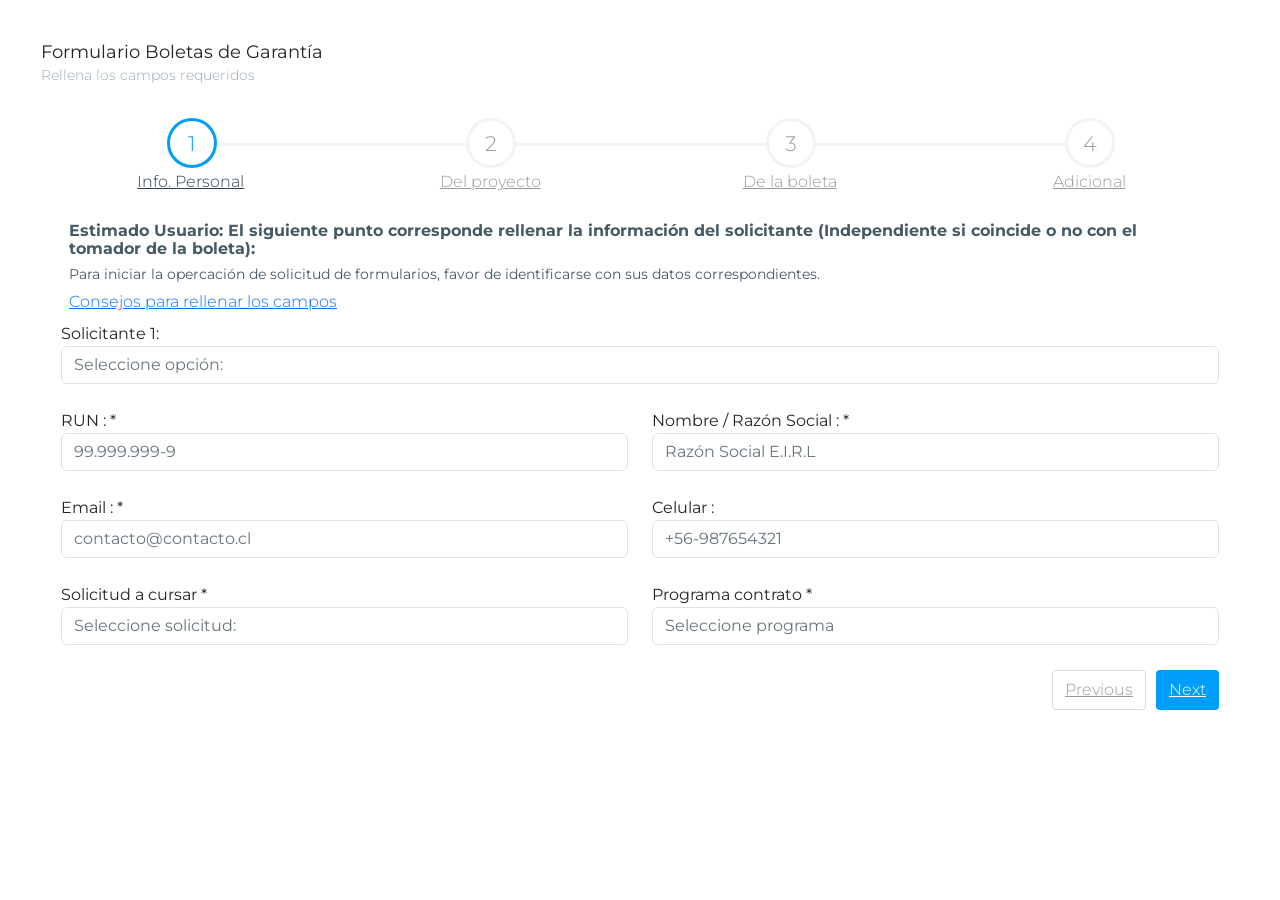
==== src/index.html @ 1e329396 "primer commit: CON WB" ====
<!DOCTYPE html>
<html lang="en">

<head>
    <meta charset="utf-8">
    <meta http-equiv="X-UA-Compatible" content="IE=edge">
    <!-- Tell the browser to be responsive to screen width -->
    <meta name="viewport" content="width=device-width, initial-scale=1">
    <meta name="description" content="">
    <meta name="author" content="">
    <!-- Favicon icon -->
    <!-- <link rel="icon" type="image/png" sizes="16x16" href="../assets/images/favicon.png"> -->
    <title>Formulario Boletas de garantía</title>
    <!-- Bootstrap Core CSS -->
    <!-- CSS only -->
    <link href="https://cdn.jsdelivr.net/npm/bootstrap@5.1.3/dist/css/bootstrap.min.css" rel="stylesheet" integrity="sha384-1BmE4kWBq78iYhFldvKuhfTAU6auU8tT94WrHftjDbrCEXSU1oBoqyl2QvZ6jIW3" crossorigin="anonymous">
    
    <link href="../assets/plugins/wizard/steps.css" rel="stylesheet">
    <!-- Font Awesome -->
    <link rel="stylesheet" href="https://pro.fontawesome.com/releases/v5.10.0/css/all.css" integrity="sha384-AYmEC3Yw5cVb3ZcuHtOA93w35dYTsvhLPVnYs9eStHfGJvOvKxVfELGroGkvsg+p" crossorigin="anonymous"/>
    <!--alerts CSS -->
    <link href="../assets/plugins/sweetalert/sweetalert.css" rel="stylesheet" type="text/css">
    <!-- Custom CSS -->
    <link href="main/css/style.css" rel="stylesheet">
    <!-- Styles propio -->
    <link href="style.css" rel="stylesheet">
    <!--TODO Dropzone css -->

</head>

<body class="card-no-border">
    <!-- Main wrapper - style you can find in pages.scss -->
    <!-- ============================================================== -->
    <div id="main-wrapper">
            <!-- ============================================================== -->
            <!-- Container fluid  -->
            <!-- ============================================================== -->
        <div class="container-fluid">
            <!-- Validation wizard -->
            <div class="row" id="validation">
                <div class="col-12">
                    <div class="card wizard-content">
                        <div class="card-body">
                            <h4 class="card-title">Formulario Boletas de Garantía</h4>
                            <h6 class="card-subtitle">Rellena los campos requeridos</h6>
                            <form action="#" class="validation-wizard wizard-circle">


                                <!-- Step 1: Información Solicitante -->
                                <h6>Info. Personal</h6>
                                <section>

                                    <!-- User advices Step 1 -->
                                    <div class="m-2" id="advices1" >
                                        <h5><b>Estimado Usuario: El siguiente punto corresponde rellenar la información del solicitante (Independiente si coincide o no con el tomador de la boleta):</b></h5>
                                        <h6>Para iniciar la opercación de solicitud de formularios, favor de identificarse con sus datos correspondientes.</h6>
                                        
                                        <a href="#" data-bs-toggle="modal" data-bs-target="#modalStep1" onclick="$(modalStep1).modal('show');">
                                        <div><u>Consejos para rellenar los campos</u></div></a>
                                    </div>
                                    <!-- END: User advices -->

                                    <!-- Identificador de quien accede al sitio -->
                                    <div class="col-md-12">
                                        <div class="form-group">
                                            
                                            <label for="wlocation2"> Solicitante 1: </label>
                                            <select class="custom-select form-control required" id="wlocation2" name="location">
                                                <option value="0">Seleccione opción:</option>
                                                <option value="1">Contratista</option>
                                                <option value="2">EGIS</option>
                                                <option value="3">PSAT</option>
                                                <option value="4">Una entidad solicitando formulario para un contratista</option>
                                            </select>
                                            
                                    </div>
                                    

                                    <div class="row">
                                        <div class="col-md-6">
                                            <div class="form-group">
                                                <label for="wfirstName2"> RUN : <span class="danger">*</span> </label>
                                                <input type="text" class="form-control required" id="wfirstName2" name="firstName" value="99.999.999-9"></div>
                                        </div>
                                        <div class="col-md-6">
                                            <div class="form-group">
                                                <label for="wlastName2"> Nombre / Razón Social : <span class="danger">*</span> </label>
                                                <input type="text" class="form-control required" id="wlastName2" name="lastName" value="Razón Social E.I.R.L"> </div>
                                        </div>
                                    </div>
                                    <div class="row">
                                        <div class="col-md-6">
                                            <div class="form-group">
                                                <label for="wemailAddress2"> Email : <span class="danger">*</span> </label>
                                                <input type="email" class="form-control required" id="wemailAddress2" name="emailAddress" value="contacto@contacto.cl"> </div>
                                        </div>
                                        <div class="col-md-6">
                                            <div class="form-group">
                                                <label for="wphoneNumber2">Celular :</label>
                                                <input type="tel" class="form-control" id="wphoneNumber2" value="+56-987654321"> </div>
                                        </div>
                                    </div>
                                    <div class="row">
                                        <div class="col-md-6">
                                            <div class="form-group">
                                                <label for="wlocation2"> Solicitud a cursar <span class="danger">*</span> </label>
                                                <select class="custom-select form-control required" id="wlocation2" name="location">
                                                    <option value="0">Seleccione solicitud:</option>
                                                    <option value="ingreso">Ingreso boleta</option>
                                                    <option value="devolucion">Devolución boleta</option>
                                                </select>
                                            </div>
                                        </div>
                                        <div class="col-md-6">
                                            <div class="form-group">
                                                <label for="wlocation2"> Programa contrato <span class="danger">*</span> </label>
                                                <select class="custom-select form-control required" id="wlocation2" name="location">
                                                    <option value="0">Seleccione programa</option>
                                                    <!-- "ds 10", "ds 27", "ds 49", "ds 255", "incendio" -->
                                                    <option value="ds 10">DS 10 HABITABILIDAD RURAL</option>
                                                    <option value="ds 27">DS 27 MEJORAMIENTO DE VIVIENDAS</option>
                                                    <option value="ds 49">FONDO SOLIDARIO ELECCIÓN VIVIENDA</option>
                                                    <option value="ds 255">DS 255 PROTECCIÓN PATRIMONIO FAMILIAR</option>
                                                    <option value="incendio">RECONSTRUCCIÓN INCENDIO</option>
                                                    
                                                </select>
                                            </div>
                                        </div>
                                    </div>

                                </section> <!-- Fin step 1 -->


                                <!-- Step 2: Del Proyecto-->
                                <h6>Del proyecto</h6>
                                <section>
                                    <!-- User advices Step 2 -->
                                    <div class="m-2" id="advices2" >
                                        <h5><b>Estimado Usuario: El siguiente punto corresponde rellenar la información del solicitante (Independiente si coincide o no con el tomador de la boleta):</b></h5>
                                        <h6>Para iniciar la opercación de solicitud de formularios, favor de identificarse con sus datos correspondientes.</h6>
                                        
                                       <a href="#" data-bs-toggle="modal" data-bs-target="#modalStep2" onclick="$(modalStep2).modal('show');">
                                        <div><u>Consejos para rellenar los campos</u></div></a>
                                    </div>
                                    <!-- END: User advices -->

                                    <p><h7>Datos Generales:</h7></p>
                                    <div class="row">
                                        <div class="col-md-6">
                                            <div class="form-group">
                                                <label for="cod_lic">Código proyecto :</label>
                                                <input type="text" class="form-control required" id="cod_lic" value="0">
                                            </div>
                                        </div>
                                        <div class="col-md-6">
                                            <div class="form-group">
                                                <label for="nombre_contrato">Nombre Proyecto :</label>
                                                <input type="text" class="form-control required" id="nombre_contrato" name="nombre_contrato"
                                                value="Nombre Contrato"> </div>
                                        </div>
                                    </div>

                                    <div class="row">
                                        <div class="col-md-6">
                                            <div class="form-group">
                                                <label for="wfirstName2"> N° Resolución : <span class="danger">*</span> </label>
                                                <input type="text" class="form-control required" id="wfirstName2" name="firstName" value="155-2562"></div>
                                        </div>
                                        <div class="col-md-6">
                                                <div class="form-group">
                                                    <label for="wint1">Fecha Res :</label>
                                                    <input type="date" class="form-control required" id="wint1"
                                                            value="2021-01-01"> </div>
                                        </div>
                                    </div>

                                    <div class="row">
                                        <div class="col-md-6">
                                            <div class="form-group">
                                                <label for="wfirstName2"> N° Viviendas : <span class="danger">*</span> </label>
                                                <input type="text" class="form-control required" id="wfirstName2" name="firstName" value="50"></div>
                                        </div>
                                        <div class="col-md-6">
                                            <div class="form-group">
                                                <label for="wlastName2"> Vigencia Subsidio : <span class="danger">*</span> </label>
                                                <input type="text" class="form-control required" id="wlastName2" name="lastName" value="23-12-2022"> </div>
                                        </div>
                                    </div>

                                    <p><h7>Datos Específicos:</h7></p>

                                    <div class="row">
                                        <div class="col-md-6">
                                            <div class="form-group">
                                                <label for="wfirstName2"> Supervisor SERVIU : <span class="danger">*</span> </label>
                                                <input type="text" class="form-control required" id="wfirstName2" name="firstName" value="Sebastian Esquivel"></div>
                                        </div>
                                        <div class="col-md-6">
                                            <div class="form-group">
                                                <label for="wlastName2"> Fecha RM : <span class="danger">*</span> </label>
                                                <input type="text" class="form-control required" id="wlastName2" name="lastName" value="Fecha RM"> </div>
                                        </div>
                                    </div>

                                    <div class="row">
                                        <div class="col-md-6">
                                            <div class="form-group">
                                                <label for="wfirstName2"> Monto Postulación : <span class="danger">*</span> </label>
                                                <input type="text" class="form-control required" id="wfirstName2" name="firstName" value="5050"></div>
                                        </div>
                                        <div class="col-md-6">
                                            <div class="form-group">
                                                <label for="wlastName2">  Moneda: <span class="danger">*</span> </label>
                                                <input type="text" class="form-control required" id="wlastName2" name="lastName" value="UF"> </div>
                                        </div>
                                    </div>

                                    <!-- TABLA BENEFICIADOS CONTRATO -->
                                    <table class="table table-bordered table-condensed table-striped table-hover" id="tbl_Adjudicacion">
                                        <thead>
                                        <tr class="th2">
                                            <th>N°</th>
                                            <th>RUT</th>
                                            <th>APELLIDO PATERNO</th>
                                            <th>APELLIDO MATERNO</th>        
                                            <th>NOMBRES</th>
                                            <th>MONTO SUBSIDIO</th>                
                                            <th>AHORRO</th>
                                        </tr>
                                        </thead>
                                        <tbody> 
                                        
                                    
                                        <tr onclick="Edit_Adjudicacion(this);" class="tbl_AdjudicacionItem tbody2">
                                            <td><span class="nItem">1</span></td>
                                            <td><span class="rutBeneficiario"    >18.457.743-7</span></td>
                                            <td><span class="paternoBeneficiario">ESQUIVEL</span></td> 
                                            <td><span class="maternoBeneficiario">MANCILLA</span></td>       
                                            <td><span class="nombresBeneficiario">SEBASTIAN FELIPE</span></td>       
                                            <td><span class="subsidioBeneficiario">100</span></td>       
                                            <td><span class="ahorroBeneficiario">5</span></td>
                                            
                                        </tr>
                                        <tr class="tbl_AdjudicacionFooter">
                                            <td colspan="9" align="right">                            
                                                <button type="button" class="btn btn-default" onclick="$(modalBeneficiario).modal('show');"> <i class="fa fa fa-plus"></i> AGREGAR</button>                            
                                            </td>
                                        </tr>
                                        </tbody>
                                    </table>
                                </section> <!-- Fin step 2 -->


                                <!-- Step 3: De la Boleta -->
                                <h6>De la boleta</h6>
                                <section>

                                    <p><h7>Datos Constructora</h7></p>

                                    <div class="row">
                                        <div class="col-md-6">
                                            <div class="form-group">
                                                <label for="wfirstName2"> RUT: <span class="danger">*</span> </label>
                                                <input type="text" class="form-control required" id="wfirstName2" name="firstName" value="80.300.200-1"></div>
                                        </div>
                                        <div class="col-md-6">
                                            <div class="form-group">
                                                <label for="wlastName2">  Nombre / Razón Social: <span class="danger">*</span> </label>
                                                <input type="text" class="form-control required" id="wlastName2" name="lastName" value="Nombre Contructora E.I.R.L"> </div>
                                        </div>
                                    </div>

                                    <div class="row">
                                        <div class="col-md-6">
                                            <div class="form-group">
                                                <label for="wfirstName2"> Email: <span class="danger">*</span> </label>
                                                <input type="text" class="form-control required" id="wfirstName2" name="firstName" value="contacto@constructora.cl"></div>
                                        </div>
                                        <div class="col-md-6">
                                            <div class="form-group">
                                                <label for="wlastName2">  celular: <span class="danger">*</span> </label>
                                                <input type="text" class="form-control required" id="wlastName2" name="lastName" value="+56-987654321"> </div>
                                        </div>
                                    </div>


                                    <p><h7>Datos Entidad</h7></p>

                                    <div class="row">
                                        <div class="col-md-6">
                                            <div class="form-group">
                                                <label for="wfirstName2"> RUT: <span class="danger">*</span> </label>
                                                <input type="text" class="form-control required" id="wfirstName2" name="firstName" value="80.300.200-1"></div>
                                        </div>
                                        <div class="col-md-6">
                                            <div class="form-group">
                                                <label for="wlastName2">  Nombre / Razón Social: <span class="danger">*</span> </label>
                                                <input type="text" class="form-control required" id="wlastName2" name="lastName" value="Nombre Entidad E.I.R.L"> </div>
                                        </div>
                                    </div>

                                    <div class="row">
                                        <div class="col-md-6">
                                            <div class="form-group">
                                                <label for="wlocation2"> Solicitud a cursar <span class="danger">*</span> </label>
                                                <select class="custom-select form-control required" id="wlocation2" name="location">
                                                    <option value="0">Seleccione solicitud:</option>
                                                    <option value="1">EGIS</option>
                                                    <option value="1">PSAT</option>
                                                    <option value="1">Otro</option>
                                                </select>
                                            </div>
                                        </div>
                                        <div class="col-md-6">
                                            <div class="form-group">
                                                <label for="wlastName2">  Email: <span class="danger">*</span> </label>
                                                <input type="text" class="form-control required" id="wlastName2" name="lastName" value="contacto@entidad.cl"> </div>
                                        </div>
                                    </div>


                                    <p><h7>Datos Bancarios</h7></p>

                                    <div class="row">
                                        <div class="col-md-6">
                                            <div class="form-group">
                                                <label for="wfirstName2"> Nombre Banco: <span class="danger">*</span> </label>
                                                <input type="text" class="form-control required" id="wfirstName2" name="firstName" value="Banco Genérico del Estado"></div>
                                        </div>
                                        <div class="col-md-6">
                                            <div class="form-group">
                                                <label for="wlastName2">  Nombre Ejecutivo: <span class="danger">*</span> </label>
                                                <input type="text" class="form-control required" id="wlastName2" name="lastName" value="Felipe Mancilla"> </div>
                                        </div>
                                    </div>

                                    <div class="row">
                                        
                                        <div class="col-md-6">
                                            <div class="form-group">
                                                <label for="wlastName2">  Monto contratado: <span class="danger">*</span> </label>
                                                <input type="text" class="form-control required" id="wlastName2" name="lastName" value="5000"> </div>
                                        </div>
                                        <div class="col-md-6">
                                            <div class="form-group">
                                                <label for="wlastName2">  Moneda: <span class="danger">*</span> </label>
                                                <input type="text" class="form-control required" id="wlastName2" name="lastName" value="UF"> </div>
                                        </div>
                                    </div>

                                    <p><h7>Tipo de Boleta</h7></p>

                                    <div class="row">
                                        
                                        <div class="col-md-12">
                                            
                                            <div class="form-group">
                                                <label>Seleccione los campos requeridos:</label>
                                                <div class="">
                                                    <div>
                                                        <label class="inline custom-control custom-checkbox block">
                                                            <input type="checkbox" class="custom-control-input"> 
                                                            <span class="custom-control-indicator">
                                                            </span> 
                                                            <span class="custom-control-description ml-0">
                                                                Anticipo
                                                            </span> <br>
                                                        </label>    
                                                    </div>
                                                    
                                                    <div>
                                                        <label class="inline custom-control custom-checkbox block">
                                                            <input type="checkbox" class="custom-control-input">
                                                            <span class="custom-control-indicator"></span>
                                                            <span class="custom-control-description ml-0">
                                                                Fiel, oportuno y total cumplimiento del contrato y de las obligaciones laborales y sociales con sus trabajadores.
                                                            </span>
                                                        </label>
                                                    </div>

                                                    <div>
                                                        <label class="inline custom-control custom-checkbox block">
                                                            <input type="checkbox" class="custom-control-input">
                                                            <span class="custom-control-indicator"></span>
                                                            <span class="custom-control-description ml-0">
                                                                Buena ejecución de las obras y su buen comportamiento.
                                                            </span>
                                                        </label>
                                                    </div>

                                                    <div>
                                                        <label class="inline custom-control custom-checkbox block">
                                                            <input type="checkbox" class="custom-control-input">
                                                            <span class="custom-control-indicator"></span>
                                                            <span class="custom-control-description ml-0">
                                                                5% Final pago subsidio
                                                            </span>
                                                        </label>
                                                    </div>

                                                    <div>
                                                        <label class="inline custom-control custom-checkbox block">
                                                            <input type="checkbox" class="custom-control-input">
                                                            <span class="custom-control-indicator"></span>
                                                            <span class="custom-control-description ml-0">
                                                               Prórroga Bancaria
                                                            </span>
                                                        </label>
    
                                                    </div>

                                                    <div>
                                                        <label class="inline custom-control custom-checkbox block">
                                                            <input type="checkbox" class="custom-control-input">
                                                            <span class="custom-control-indicator"></span>
                                                            <span class="custom-control-description ml-0">
                                                                Reemplazo Garantía
                                                            </span>
                                                        </label>
    
                                                    </div>

                                                    <div>
                                                        <label class="inline custom-control custom-checkbox block">
                                                            <input type="checkbox" class="custom-control-input">
                                                            <span class="custom-control-indicator"></span>
                                                            <span class="custom-control-description ml-0">
                                                                Préstamo
                                                            </span>
                                                        </label>
                                                    </div>

                                                    <div>
                                                        <label class="inline custom-control custom-checkbox block">
                                                            <input type="checkbox" class="custom-control-input">
                                                            <span class="custom-control-indicator"></span>
                                                            <span class="custom-control-description ml-0">
                                                                Correcta  ejecución y buen comportamiento de las obras de pavimentación y aguas lluvias.
                                                            </span>
                                                        </label>
                                                    </div>

                                                    <div>
                                                        <label class="inline custom-control custom-checkbox block">
                                                            <input type="checkbox" class="custom-control-input">
                                                            <span class="custom-control-indicator"></span>
                                                            <span class="custom-control-description ml-0">
                                                                10% Monto contratado  EP/PSAT,  Conforme convenio
                                                            </span>
                                                        </label> 
                                                    </div>
                                                    
                                                    
                                                </div>
                                            </div>
                                        </div>
                                    </div>
                                </section> <!-- Fin step 3 -->


                                <!-- Step 4 -->
                                <h6>Adicional</h6>
                                <section>
                                    <!-- User advices Step 4 -->
                                    <div class="m-2" id="advices" >
                                        <h5><b>Estimado Constructora E.I.R.L, lo siguiente corresponde a enviarnos los siguientes documentos:</b></h5>
                                        <h6>Para finalizar la opercación de solicitud de formularios, favor de adjuntarnos los documentos enlistados abajo.</h6>
                                        
                                        
                                        
                                        <a href="#" data-bs-toggle="modal" data-bs-target="#modalStep4" onclick="$(modalStep4).modal('show');">
                                            <div><u>Consejos para cargar documentación</u></div>
                                        </a>
                                    </div>
                                    <!-- END: User advices -->

                                    <h7>Del Anticipo:</h7>
                                    <!-- DROPZONE 1: CARGAR DOCUMENTOS ADICIONALES -->
                                    <div class="row">
                                        <div class="col-12 m-2">
                                            <div class="card">
                                                <label for="file-upload" class="dropzone">
                                                    <div class="">
                                                        <h7 class="card-title">
                                                            <i class="fa fa-cloud-upload"></i>
                                                            Subir documento: Contrato de construcción protocolizado.</h7>
                                                        <form action="#" class="dropzone">
                                                            <div class="fallback">
                                                                <input id="file-upload" type="file" />
                                                            </div>
                                                        </form>
                                                    </div>
                                                </label>                                                
                                            </div>
                                        </div>
                                    </div>
                                    <!-- FIN DROPZONE 1: DOCUMENTOS ADICIONALES -->

                                    <!-- DROPZONE 2: Recepción Municipal  -->
                                    <div class="row">
                                        <div class="col-12 m-2">
                                            <div class="card">
                                                <label for="file-upload" class="dropzone">
                                                    <div class="">
                                                        <h7 class="card-title">
                                                            <i class="fa fa-cloud-upload"></i>
                                                            Recepción Municipal</h7>
                                                        <form action="#" class="">
                                                            <div class="fallback">
                                                                <input id="file-upload" type="file" />
                                                            </div>
                                                        </form>
                                                    </div>
                                                </label>                                                
                                            </div>
                                        </div>
                                    </div>
                                    <!-- FIN DROPZONE 2: Recepción Municipal  -->
                                    
                                    
                                </section> <!-- Fin step 4 -->
                                
                            </form>
                        </div>
                    </div>
                </div>
            </div>
            
            <div id="modals">
                <!-- Modal consejos STEP 1 -->
                <div class="modal fade" id="modalStep1" tabindex="-1" 
                     aria-labelledby="modalStep1Label" aria-hidden="true">
                    <div class="modal-dialog">
                        <div class="modal-content">
                            <div class="modal-header">
                                <h5 class="modal-title" id="modalStep1Label">
                                    Consejos para rellenar los campos
                                </h5>
                            </div>
                            <div class="modal-body">
                                Lorem ipsum dolor sit amet consectetur adipiscing elit suspendisse, molestie senectus imperdiet lacus at urna pulvinar, 
                                lectus vitae tempor laoreet natoque rhoncus purus.
                                <a  href="#" 
                                class="tooltip-test" 
                                title="Lorem ipsum dolor sit amet consectetur adipiscing elit suspendisse">
                                Tortor
                                </a> 
                                vestibulum fames aptent habitasse condimentum urna sociis nulla ultricies, 
                                eu per neque tellus malesuada pellentesque nisl pharetra scelerisque, ac fringilla dis praesent lectus rutrum in gravida. 
                                <a  href="#" 
                                role="button" 
                                class="btn btn-secondary popover-test" 
                                data-toggle="popover" 
                                title="Feugiat" 
                                data-content="Ejemplo de popover para descripción de conceptos"
                                data-placement="right"
                                >
                                Feugiat
                                </a> nunc dictumst vel tristique blandit commodo fusce venenatis, 
                                penatibus nam donec pellentesque nisl sed natoque, consequat facilisi fringilla euismod sodales nec 
                                <button type="button" 
                                class="btn btn-secondary" 
                                data-toggle="popover" 
                                title="Purus" 
                                data-content="And here's some amazing content. It's very engaging. Right?"
                                >
                                Purus
                                </button>.
                            </div>
            
                            <div class="modal-footer">
                                
                                <button type="button" 
                                class="btn btn-secondary" 
                                data-bs-dismiss="modal">
                                Más información
                            </button>
                            <button type="button" 
                            class="btn btn-primary" 
                            data-dismiss="modal" 
                            aria-label="Close">
                            Entendido
                        </button>
                            </div>
                        </div>
                    </div>
                </div>
    
                <!-- Modal consejos STEP 2 -->
                <div class="modal fade" 
                     id="modalStep2" 
                     tabindex="-1" 
                     aria-labelledby="modalStep2Label" 
                     aria-hidden="true">
                    <div class="modal-dialog">
                        <div class="modal-content">
                            <div class="modal-header">
                                <h5 class="modal-title" id="modalStep2Label">
                                    Consejos para rellenar los campos
                                </h5>
                            </div>
                            <div class="modal-body">
                                <!-- Esquema Serviu -->
                                <div class="text-center">
                                    <img id="esquemaServiu"
                                        src="/assets/images/serviu/esquema1.png"
                                        class="img-fluid rounded" 
                                        alt="Responsive image"
                                    />
                                </div>
                            </div>
                            <!-- Modal Footer -->
                            <div class="modal-footer">
                                
                                <button type="button" 
                                        class="btn btn-secondary" 
                                        data-bs-dismiss="modal">
                                        Más información
                                </button>
                                <button type="button" 
                                        class="btn btn-primary" 
                                        data-dismiss="modal" 
                                        aria-label="Close">
                                        Entendido
                                </button>
                            </div>
                        </div>
                    </div>
                </div>
    
    
                <!-- Modal consejos STEP 4 -->
                <div class="modal fade" id="modalStep4" tabindex="-1" 
                     aria-labelledby="modalStep4Label" aria-hidden="true">
                    <div class="modal-dialog">
                        <div class="modal-content">
                            <div class="modal-header">
                                <h5 class="modal-title" id="modalStep2Label">
                                    Consejos para cargar documentación
                                </h5>
                            </div>
                            <div class="modal-body">
                                Lorem ipsum dolor sit amet consectetur adipiscing elit suspendisse, molestie senectus imperdiet lacus at urna pulvinar, 
                                lectus vitae tempor laoreet natoque rhoncus purus.
                                <a  href="#" 
                                    class="tooltip-test" 
                                    title="Lorem ipsum dolor sit amet consectetur adipiscing elit suspendisse">
                                    Tortor
                                </a> 
                                vestibulum fames aptent habitasse condimentum urna sociis nulla ultricies, 
                                eu per neque tellus malesuada pellentesque nisl pharetra scelerisque, ac fringilla dis praesent lectus rutrum in gravida. 
                                <a  href="#" 
                                    role="button" 
                                    class="btn btn-secondary popover-test" 
                                    data-toggle="popover" 
                                    title="Feugiat" 
                                    data-content="Ejemplo de popover para descripción de conceptos"
                                    data-placement="right"
                                    >
                                    Feugiat
                                </a> nunc dictumst vel tristique blandit commodo fusce venenatis, 
                                penatibus nam donec pellentesque nisl sed natoque, consequat facilisi fringilla euismod sodales nec 
                                <button type="button" 
                                        class="btn btn-secondary" 
                                        data-toggle="popover" 
                                        title="Purus" 
                                        data-content="And here's some amazing content. It's very engaging. Right?"
                                        >
                                        Purus
                                </button>.
                            </div>
    
                            <div class="modal-footer">
                                
                                <button type="button" 
                                        class="btn btn-secondary" 
                                        data-bs-dismiss="modal">
                                        Más información
                                </button>
                                <button type="button" 
                                        class="btn btn-primary" 
                                        data-dismiss="modal" 
                                        aria-label="Close">
                                        Entendido
                                </button>
                            </div>
                        </div>
                    </div>
                </div>
    
                <!-- Modal Agregar Beneficiario -->
                <div class="modal fade" 
                     id="modalBeneficiario" 
                     tabindex="-1" 
                     aria-labelledby="modalBeneficiarioLabel" 
                     aria-hidden="true">
                    <div class="modal-dialog">
                        <div class="modal-content">
                            <div class="modal-header">
                                <h5 class="modal-title" id="modalBeneficiarioLabel">
                                    Agregar Beneficiario
                                </h5>
                            </div>
                            <!-- FORMULARIO DENTRO MODAL -->
                            <!-- n, rut, paterno, materno, nombres, monto_subsidio, ahorro -->
                            <div class="modal-body">
                                <form role="form" method="POST" action="">
                                    <input type="hidden" name="_token" value="">
                                    <div class="form-group">
                                        <label class="control-label">RUT</label>
                                        <div>
                                            <input type="text" class="form-control input-lg" name="rut">
                                        </div>
                                    </div>
                                    <div class="form-group">
                                        <label class="control-label">Apellido paterno</label>
                                        <div>
                                            <input type="text" class="form-control input-lg" name="paterno">
                                        </div>
                                    </div>
                                    <div class="form-group">
                                        <label class="control-label">Apellido materno</label>
                                        <div>
                                            <input type="text" class="form-control input-lg" name="materno">
                                        </div>
                                    </div>
                                    <div class="form-group">
                                        <label class="control-label">Nombres</label>
                                        <div>
                                            <input type="text" class="form-control input-lg" name="nombres">
                                        </div>
                                    </div>
                                    <div class="form-group">
                                        <label class="control-label">monto_subsidio</label>
                                        <div>
                                            <input type="number" class="form-control input-lg" name="monto_subsidio">
                                        </div>
                                    </div>
                                    <div class="form-group">
                                        <label class="control-label">Ahorro</label>
                                        <div>
                                            <input type="number" class="form-control input-lg" name="ahorro">
                                        </div>
                                    </div>
                                </form>
                            </div>
                            <!-- Modal Footer -->
                            <div class="modal-footer">
                                
                                
                                <button type="button" 
                                        class="btn btn-success" 
                                        data-dismiss="modal" 
                                        aria-label="Close">
                                        Agregar
                                </button>
                            </div> <!-- Modal Footer -->
                        </div> <!-- Modal Content -->
                    </div> <!-- Modal Dialog -->
                </div> <!-- Modal Fade -->
            </div> <!-- End Modals -->
            
        </div> <!-- End Container fluid -->
    </div> <!-- End main wrapper -->
    
    <!-- All Scripts -->
    <!-- ============================================================== -->
    <script src="../assets/plugins/jquery/jquery.min.js"></script>
    <!-- Bootstrap tether Core JavaScript -->
    <script src="../assets/plugins/bootstrap/js/popper.min.js"></script>
    <script src="../assets/plugins/bootstrap/js/bootstrap.min.js"></script>
    <!--! Propio Javascript -->
    <script src="index.js"></script>
    <script src="./main/js/ganantia/modal-image.js"></script>
    <script src="../assets/plugins/wizard/jquery.steps.min.js"></script>
    <script src="../assets/plugins/wizard/jquery.validate.min.js"></script>
    <!-- Sweet-Alert  -->
    <script src="../assets/plugins/sweetalert/sweetalert.min.js"></script>
    <!--  WIZARD STEPS -->
    <script src="../assets/plugins/wizard/steps.js"></script>
    <!-- ============================================================== -->
    <!-- DropZone -->
    <!-- <script src="../assets/plugins/dropzone-master/dist/dropzone.js"></script> -->
</body>

</html>
---- assets/plugins/wizard/steps.css ----
/*
Template Name: Monster Admin
Author: Themedesigner
Email: niravjoshi87@gmail.com
File: css
*/

.wizard-content .wizard>.steps>ul>li:after,
.wizard-content .wizard>.steps>ul>li:before {
    content: '';
    z-index: 9;
    display: block;
    position: absolute
}

.wizard-content .wizard {
    width: 100%;
    overflow: hidden
}

.wizard-content .wizard .content {
    margin-left: 0!important
}

.wizard-content .wizard>.steps {
    position: relative;
    display: block;
    width: 100%
}

.wizard-content .wizard>.steps .current-info {
    position: absolute;
    left: -99999px
}

.wizard-content .wizard>.steps>ul {
    display: table;
    width: 100%;
    table-layout: fixed;
    margin: 0;
    padding: 0;
    list-style: none
}

.wizard-content .wizard>.steps>ul>li {
    display: table-cell;
    width: auto;
    vertical-align: top;
    text-align: center;
    position: relative
}

.wizard-content .wizard>.steps>ul>li a {
    position: relative;
    padding-top: 52px;
    margin-top: 20px;
    margin-bottom: 20px;
    display: block
}

.wizard-content .wizard>.steps>ul>li:before {
    left: 0
}

.wizard-content .wizard>.steps>ul>li:after {
    right: 0
}

.wizard-content .wizard>.steps>ul>li:first-child:before,
.wizard-content .wizard>.steps>ul>li:last-child:after {
    content: none
}

.wizard-content .wizard>.steps>ul>li.current>a {
    color: #2f3d4a;
    cursor: default
}

.wizard-content .wizard>.steps>ul>li.current .step {
    border-color: #009efb ;
    background-color: #fff;
    color: #009efb 
}

.wizard-content .wizard>.steps>ul>li.disabled a,
.wizard-content .wizard>.steps>ul>li.disabled a:focus,
.wizard-content .wizard>.steps>ul>li.disabled a:hover {
    color: #999;
    cursor: default
}

.wizard-content .wizard>.steps>ul>li.done a,
.wizard-content .wizard>.steps>ul>li.done a:focus,
.wizard-content .wizard>.steps>ul>li.done a:hover {
    color: #999
}

.wizard-content .wizard>.steps>ul>li.done .step {
    background-color: #009efb ;
    border-color: #009efb ;
    color: #fff
}

.wizard-content .wizard>.steps>ul>li.error .step {
    border-color: #f62d51;
    color: #f62d51
}

.wizard-content .wizard>.steps .step {
    background-color: #fff;
    display: inline-block;
    position: absolute;
    top: 0;
    left: 50%;
    margin-left: -24px;
    z-index: 10;
    text-align: center
}

.wizard-content .wizard>.content {
    overflow: hidden;
    position: relative;
    width: auto;
    padding: 0;
    margin: 0
}

.wizard-content .wizard>.content>.title {
    position: absolute;
    left: -99999px
}

.wizard-content .wizard>.content>.body {
    padding: 0 20px
}

.wizard-content .wizard>.content>iframe {
    border: 0;
    width: 100%;
    height: 100%
}

.wizard-content .wizard>.actions {
    position: relative;
    display: block;
    text-align: right;
    padding: 0 20px 20px
}

.wizard-content .wizard>.actions>ul {
    float: right;
    list-style: none;
    padding: 0;
    margin: 0
}

.wizard-content .wizard>.actions>ul:after {
    content: '';
    display: table;
    clear: both
}

.wizard-content .wizard>.actions>ul>li {
    float: left
}

.wizard-content .wizard>.actions>ul>li+li {
    margin-left: 10px
}

.wizard-content .wizard>.actions>ul>li>a {
    background: #009efb ;
    color: #fff;
    display: block;
    padding: 7px 12px;
    border-radius: 4px;
    border: 1px solid transparent
}

.wizard-content .wizard>.actions>ul>li>a:focus,
.wizard-content .wizard>.actions>ul>li>a:hover {
    -webkit-box-shadow: 0 0 0 100px rgba(0, 0, 0, .05) inset;
    box-shadow: 0 0 0 100px rgba(0, 0, 0, .05) inset
}

.wizard-content .wizard>.actions>ul>li>a:active {
    -webkit-box-shadow: 0 0 0 100px rgba(0, 0, 0, .1) inset;
    box-shadow: 0 0 0 100px rgba(0, 0, 0, .1) inset
}

.wizard-content .wizard>.actions>ul>li>a[href="#previous"] {
    background-color: #fff;
    color: #54667a;
    border: 1px solid #d9d9d9
}

.wizard-content .wizard>.actions>ul>li>a[href="#previous"]:focus,
.wizard-content .wizard>.actions>ul>li>a[href="#previous"]:hover {
    -webkit-box-shadow: 0 0 0 100px rgba(0, 0, 0, .02) inset;
    box-shadow: 0 0 0 100px rgba(0, 0, 0, .02) inset
}

.wizard-content .wizard>.actions>ul>li>a[href="#previous"]:active {
    -webkit-box-shadow: 0 0 0 100px rgba(0, 0, 0, .04) inset;
    box-shadow: 0 0 0 100px rgba(0, 0, 0, .04) inset
}

.wizard-content .wizard>.actions>ul>li.disabled>a,
.wizard-content .wizard>.actions>ul>li.disabled>a:focus,
.wizard-content .wizard>.actions>ul>li.disabled>a:hover {
    color: #999
}

.wizard-content .wizard>.actions>ul>li.disabled>a[href="#previous"],
.wizard-content .wizard>.actions>ul>li.disabled>a[href="#previous"]:focus,
.wizard-content .wizard>.actions>ul>li.disabled>a[href="#previous"]:hover {
    -webkit-box-shadow: none;
    box-shadow: none
}

.wizard-content .wizard.wizard-circle>.steps>ul>li:after,
.wizard-content .wizard.wizard-circle>.steps>ul>li:before {
    top: 45px;
    width: 50%;
    height: 3px;
    background-color: #009efb 
}

.wizard-content .wizard.wizard-circle>.steps>ul>li.current:after,
.wizard-content .wizard.wizard-circle>.steps>ul>li.current~li:after,
.wizard-content .wizard.wizard-circle>.steps>ul>li.current~li:before {
    background-color: #F3F3F3
}

.wizard-content .wizard.wizard-circle>.steps .step {
    width: 50px;
    height: 50px;
    line-height: 45px;
    border: 3px solid #F3F3F3;
    font-size: 1.3rem;
    border-radius: 50%
}

.wizard-content .wizard.wizard-notification>.steps>ul>li:after,
.wizard-content .wizard.wizard-notification>.steps>ul>li:before {
    top: 39px;
    width: 50%;
    height: 2px;
    background-color: #009efb 
}

.wizard-content .wizard.wizard-notification>.steps>ul>li.current .step {
    border: 2px solid #009efb ;
    color: #009efb ;
    line-height: 36px
}

.wizard-content .wizard.wizard-notification>.steps>ul>li.current .step:after,
.wizard-content .wizard.wizard-notification>.steps>ul>li.done .step:after {
    border-top-color: #009efb 
}

.wizard-content .wizard.wizard-notification>.steps>ul>li.current:after,
.wizard-content .wizard.wizard-notification>.steps>ul>li.current~li:after,
.wizard-content .wizard.wizard-notification>.steps>ul>li.current~li:before {
    background-color: #F3F3F3
}

.wizard-content .wizard.wizard-notification>.steps>ul>li.done .step {
    color: #FFF
}

.wizard-content .wizard.wizard-notification>.steps .step {
    width: 40px;
    height: 40px;
    line-height: 40px;
    font-size: 1.3rem;
    border-radius: 15%;
    background-color: #F3F3F3
}

.wizard-content .wizard.wizard-notification>.steps .step:after {
    content: "";
    width: 0;
    height: 0;
    position: absolute;
    bottom: 0;
    left: 50%;
    margin-left: -8px;
    margin-bottom: -8px;
    border-left: 7px solid transparent;
    border-right: 7px solid transparent;
    border-top: 8px solid #F3F3F3
}

.wizard-content .wizard.vertical>.steps {
    display: inline;
    float: left;
    width: 20%
}

.wizard-content .wizard.vertical>.steps>ul>li {
    display: block;
    width: 100%
}

.wizard-content .wizard.vertical>.steps>ul>li.current:after,
.wizard-content .wizard.vertical>.steps>ul>li.current:before,
.wizard-content .wizard.vertical>.steps>ul>li.current~li:after,
.wizard-content .wizard.vertical>.steps>ul>li.current~li:before,
.wizard-content .wizard.vertical>.steps>ul>li:after,
.wizard-content .wizard.vertical>.steps>ul>li:before {
    background-color: transparent
}

@media (max-width:768px) {
    .wizard-content .wizard>.steps>ul {
        margin-bottom: 20px
    }
    .wizard-content .wizard>.steps>ul>li {
        display: block;
        float: left;
        width: 50%
    }
    .wizard-content .wizard>.steps>ul>li>a {
        margin-bottom: 0
    }
    .wizard-content .wizard>.steps>ul>li:first-child:before {
        content: ''
    }
    .wizard-content .wizard>.steps>ul>li:last-child:after {
        content: '';
        background-color: #009efb 
    }
    .wizard-content .wizard.vertical>.steps {
        width: 15%
    }
}

@media (max-width:480px) {
    .wizard-content .wizard>.steps>ul>li {
        width: 100%
    }
    .wizard-content .wizard>.steps>ul>li.current:after {
        background-color: #009efb 
    }
     .wizard-content .wizard.vertical>.steps>ul>li {
        display: block;
        float: left;
        width: 50%
    }
    .wizard-content .wizard.vertical>.steps {
        width: 100%;
        float:none;
    }
}
---- assets/plugins/sweetalert/sweetalert.css ----
body.stop-scrolling {
  height: 100%;
  overflow: visible; }

.sweet-overlay {
  background-color: black;
  /* IE8 */
  -ms-filter: "progid:DXImageTransform.Microsoft.Alpha(Opacity=40)";
  /* IE8 */
  background-color: rgba(0, 0, 0, 0.4);
  position: fixed;
  left: 0;
  right: 0;
  top: 0;
  bottom: 0;
  display: none;
  z-index: 10000; }

.sweet-alert {
  background-color: white;
  font-family: 'Open Sans', 'Helvetica Neue', Helvetica, Arial, sans-serif;
  width: 478px;
  padding: 17px;
  border-radius: 2px;
  text-align: center;
  position: fixed;
  left: 50%;
  top: 50%;
  margin-left: -256px;
  margin-top: -200px;
  overflow: hidden;
  display: none;
  z-index: 99999; }
  @media all and (max-width: 540px) {
    .sweet-alert {
      width: auto;
      margin-left: 0;
      margin-right: 0;
      left: 15px;
      right: 15px; } }
  .sweet-alert h2 {
    color: #575757;
    font-size: 30px;
    text-align: center;
    font-weight: 600;
    text-transform: none;
    position: relative;
    margin: 25px 0;
    padding: 0;
    line-height: 40px;
    display: block; }
  .sweet-alert p {
    color: #797979;
    font-size: 16px;
    text-align: center;
    font-weight: 300;
    position: relative;
    text-align: inherit;
    float: none;
    margin: 0;
    padding: 0;
    line-height: normal; }
  .sweet-alert fieldset {
    border: none;
    position: relative; }
  .sweet-alert .sa-error-container {
    background-color: #f1f1f1;
    margin-left: -17px;
    margin-right: -17px;
    overflow: hidden;
    padding: 0 10px;
    max-height: 0;
    webkit-transition: padding 0.15s, max-height 0.15s;
    transition: padding 0.15s, max-height 0.15s; }
    .sweet-alert .sa-error-container.show {
      padding: 10px 0;
      max-height: 100px;
      webkit-transition: padding 0.2s, max-height 0.2s;
      transition: padding 0.25s, max-height 0.25s; }
    .sweet-alert .sa-error-container .icon {
      display: inline-block;
      width: 24px;
      height: 24px;
      border-radius: 50%;
      background-color: #ea7d7d;
      color: white;
      line-height: 24px;
      text-align: center;
      margin-right: 3px; }
    .sweet-alert .sa-error-container p {
      display: inline-block; }
  .sweet-alert .sa-input-error {
    position: absolute;
    top: 29px;
    right: 26px;
    width: 20px;
    height: 20px;
    opacity: 0;
    -webkit-transform: scale(0.5);
    transform: scale(0.5);
    -webkit-transform-origin: 50% 50%;
    transform-origin: 50% 50%;
    -webkit-transition: all 0.1s;
    transition: all 0.1s; }
    .sweet-alert .sa-input-error::before, .sweet-alert .sa-input-error::after {
      content: "";
      width: 20px;
      height: 6px;
      background-color: #f06e57;
      border-radius: 3px;
      position: absolute;
      top: 50%;
      margin-top: -4px;
      left: 50%;
      margin-left: -9px; }
    .sweet-alert .sa-input-error::before {
      -webkit-transform: rotate(-45deg);
      transform: rotate(-45deg); }
    .sweet-alert .sa-input-error::after {
      -webkit-transform: rotate(45deg);
      transform: rotate(45deg); }
    .sweet-alert .sa-input-error.show {
      opacity: 1;
      -webkit-transform: scale(1);
      transform: scale(1); }
  .sweet-alert input {
    width: 100%;
    box-sizing: border-box;
    border-radius: 3px;
    border: 1px solid #d7d7d7;
    height: 43px;
    margin-top: 10px;
    margin-bottom: 17px;
    font-size: 18px;
    box-shadow: inset 0px 1px 1px rgba(0, 0, 0, 0.06);
    padding: 0 12px;
    display: none;
    -webkit-transition: all 0.3s;
    transition: all 0.3s; }
    .sweet-alert input:focus {
      outline: none;
      box-shadow: 0px 0px 3px #c4e6f5;
      border: 1px solid #b4dbed; }
      .sweet-alert input:focus::-moz-placeholder {
        transition: opacity 0.3s 0.03s ease;
        opacity: 0.5; }
      .sweet-alert input:focus:-ms-input-placeholder {
        transition: opacity 0.3s 0.03s ease;
        opacity: 0.5; }
      .sweet-alert input:focus::-webkit-input-placeholder {
        transition: opacity 0.3s 0.03s ease;
        opacity: 0.5; }
    .sweet-alert input::-moz-placeholder {
      color: #bdbdbd; }
    .sweet-alert input:-ms-input-placeholder {
      color: #bdbdbd; }
    .sweet-alert input::-webkit-input-placeholder {
      color: #bdbdbd; }
  .sweet-alert.show-input input {
    display: block; }
  .sweet-alert .sa-confirm-button-container {
    display: inline-block;
    position: relative; }
  .sweet-alert .la-ball-fall {
    position: absolute;
    left: 50%;
    top: 50%;
    margin-left: -27px;
    margin-top: 4px;
    opacity: 0;
    visibility: hidden; }
  .sweet-alert button {
    background-color: #8CD4F5;
    color: white;
    border: none;
    box-shadow: none;
    font-size: 17px;
    font-weight: 500;
    -webkit-border-radius: 2px;
    border-radius: 2px;
    padding: 10px 32px;
    margin: 26px 5px 0 5px;
    cursor: pointer; }
    .sweet-alert button:focus {
      outline: none;
      box-shadow: 0 0 2px rgba(128, 179, 235, 0.5), inset 0 0 0 1px rgba(0, 0, 0, 0.05); }
    .sweet-alert button:hover {
      background-color: #7ecff4; }
    .sweet-alert button:active {
      background-color: #5dc2f1; }
    .sweet-alert button.cancel {
      background-color: #C1C1C1; }
      .sweet-alert button.cancel:hover {
        background-color: #b9b9b9; }
      .sweet-alert button.cancel:active {
        background-color: #a8a8a8; }
      .sweet-alert button.cancel:focus {
        box-shadow: rgba(197, 205, 211, 0.8) 0px 0px 2px, rgba(0, 0, 0, 0.0470588) 0px 0px 0px 1px inset !important; }
    .sweet-alert button[disabled] {
      opacity: .6;
      cursor: default; }
    .sweet-alert button.confirm[disabled] {
      color: transparent; }
      .sweet-alert button.confirm[disabled] ~ .la-ball-fall {
        opacity: 1;
        visibility: visible;
        transition-delay: 0s; }
    .sweet-alert button::-moz-focus-inner {
      border: 0; }
  .sweet-alert[data-has-cancel-button=false] button {
    box-shadow: none !important; }
  .sweet-alert[data-has-confirm-button=false][data-has-cancel-button=false] {
    padding-bottom: 40px; }
  .sweet-alert .sa-icon {
    width: 80px;
    height: 80px;
    border: 4px solid gray;
    -webkit-border-radius: 40px;
    border-radius: 40px;
    border-radius: 50%;
    margin: 20px auto;
    padding: 0;
    position: relative;
    box-sizing: content-box; }
    .sweet-alert .sa-icon.sa-error {
      border-color: #F27474; }
      .sweet-alert .sa-icon.sa-error .sa-x-mark {
        position: relative;
        display: block; }
      .sweet-alert .sa-icon.sa-error .sa-line {
        position: absolute;
        height: 5px;
        width: 47px;
        background-color: #F27474;
        display: block;
        top: 37px;
        border-radius: 2px; }
        .sweet-alert .sa-icon.sa-error .sa-line.sa-left {
          -webkit-transform: rotate(45deg);
          transform: rotate(45deg);
          left: 17px; }
        .sweet-alert .sa-icon.sa-error .sa-line.sa-right {
          -webkit-transform: rotate(-45deg);
          transform: rotate(-45deg);
          right: 16px; }
    .sweet-alert .sa-icon.sa-warning {
      border-color: #F8BB86; }
      .sweet-alert .sa-icon.sa-warning .sa-body {
        position: absolute;
        width: 5px;
        height: 47px;
        left: 50%;
        top: 10px;
        -webkit-border-radius: 2px;
        border-radius: 2px;
        margin-left: -2px;
        background-color: #F8BB86; }
      .sweet-alert .sa-icon.sa-warning .sa-dot {
        position: absolute;
        width: 7px;
        height: 7px;
        -webkit-border-radius: 50%;
        border-radius: 50%;
        margin-left: -3px;
        left: 50%;
        bottom: 10px;
        background-color: #F8BB86; }
    .sweet-alert .sa-icon.sa-info {
      border-color: #C9DAE1; }
      .sweet-alert .sa-icon.sa-info::before {
        content: "";
        position: absolute;
        width: 5px;
        height: 29px;
        left: 50%;
        bottom: 17px;
        border-radius: 2px;
        margin-left: -2px;
        background-color: #C9DAE1; }
      .sweet-alert .sa-icon.sa-info::after {
        content: "";
        position: absolute;
        width: 7px;
        height: 7px;
        border-radius: 50%;
        margin-left: -3px;
        top: 19px;
        background-color: #C9DAE1; }
    .sweet-alert .sa-icon.sa-success {
      border-color: #A5DC86; }
      .sweet-alert .sa-icon.sa-success::before, .sweet-alert .sa-icon.sa-success::after {
        content: '';
        -webkit-border-radius: 40px;
        border-radius: 40px;
        border-radius: 50%;
        position: absolute;
        width: 60px;
        height: 120px;
        background: white;
        -webkit-transform: rotate(45deg);
        transform: rotate(45deg); }
      .sweet-alert .sa-icon.sa-success::before {
        -webkit-border-radius: 120px 0 0 120px;
        border-radius: 120px 0 0 120px;
        top: -7px;
        left: -33px;
        -webkit-transform: rotate(-45deg);
        transform: rotate(-45deg);
        -webkit-transform-origin: 60px 60px;
        transform-origin: 60px 60px; }
      .sweet-alert .sa-icon.sa-success::after {
        -webkit-border-radius: 0 120px 120px 0;
        border-radius: 0 120px 120px 0;
        top: -11px;
        left: 30px;
        -webkit-transform: rotate(-45deg);
        transform: rotate(-45deg);
        -webkit-transform-origin: 0px 60px;
        transform-origin: 0px 60px; }
      .sweet-alert .sa-icon.sa-success .sa-placeholder {
        width: 80px;
        height: 80px;
        border: 4px solid rgba(165, 220, 134, 0.2);
        -webkit-border-radius: 40px;
        border-radius: 40px;
        border-radius: 50%;
        box-sizing: content-box;
        position: absolute;
        left: -4px;
        top: -4px;
        z-index: 2; }
      .sweet-alert .sa-icon.sa-success .sa-fix {
        width: 5px;
        height: 90px;
        background-color: white;
        position: absolute;
        left: 28px;
        top: 8px;
        z-index: 1;
        -webkit-transform: rotate(-45deg);
        transform: rotate(-45deg); }
      .sweet-alert .sa-icon.sa-success .sa-line {
        height: 5px;
        background-color: #A5DC86;
        display: block;
        border-radius: 2px;
        position: absolute;
        z-index: 2; }
        .sweet-alert .sa-icon.sa-success .sa-line.sa-tip {
          width: 25px;
          left: 14px;
          top: 46px;
          -webkit-transform: rotate(45deg);
          transform: rotate(45deg); }
        .sweet-alert .sa-icon.sa-success .sa-line.sa-long {
          width: 47px;
          right: 8px;
          top: 38px;
          -webkit-transform: rotate(-45deg);
          transform: rotate(-45deg); }
    .sweet-alert .sa-icon.sa-custom {
      background-size: contain;
      border-radius: 50%;
      border: none;
      background-position: center center;
      background-repeat: no-repeat; }

/*
 * Animations
 */
@-webkit-keyframes showSweetAlert {
  0% {
    transform: scale(0.7);
    -webkit-transform: scale(0.7); }
  45% {
    transform: scale(1.05);
    -webkit-transform: scale(1.05); }
  80% {
    transform: scale(0.95);
    -webkit-transform: scale(0.95); }
  100% {
    transform: scale(1);
    -webkit-transform: scale(1); } }

@keyframes showSweetAlert {
  0% {
    transform: scale(0.7);
    -webkit-transform: scale(0.7); }
  45% {
    transform: scale(1.05);
    -webkit-transform: scale(1.05); }
  80% {
    transform: scale(0.95);
    -webkit-transform: scale(0.95); }
  100% {
    transform: scale(1);
    -webkit-transform: scale(1); } }

@-webkit-keyframes hideSweetAlert {
  0% {
    transform: scale(1);
    -webkit-transform: scale(1); }
  100% {
    transform: scale(0.5);
    -webkit-transform: scale(0.5); } }

@keyframes hideSweetAlert {
  0% {
    transform: scale(1);
    -webkit-transform: scale(1); }
  100% {
    transform: scale(0.5);
    -webkit-transform: scale(0.5); } }

@-webkit-keyframes slideFromTop {
  0% {
    top: 0%; }
  100% {
    top: 50%; } }

@keyframes slideFromTop {
  0% {
    top: 0%; }
  100% {
    top: 50%; } }

@-webkit-keyframes slideToTop {
  0% {
    top: 50%; }
  100% {
    top: 0%; } }

@keyframes slideToTop {
  0% {
    top: 50%; }
  100% {
    top: 0%; } }

@-webkit-keyframes slideFromBottom {
  0% {
    top: 70%; }
  100% {
    top: 50%; } }

@keyframes slideFromBottom {
  0% {
    top: 70%; }
  100% {
    top: 50%; } }

@-webkit-keyframes slideToBottom {
  0% {
    top: 50%; }
  100% {
    top: 70%; } }

@keyframes slideToBottom {
  0% {
    top: 50%; }
  100% {
    top: 70%; } }

.showSweetAlert[data-animation=pop] {
  -webkit-animation: showSweetAlert 0.3s;
  animation: showSweetAlert 0.3s; }

.showSweetAlert[data-animation=none] {
  -webkit-animation: none;
  animation: none; }

.showSweetAlert[data-animation=slide-from-top] {
  -webkit-animation: slideFromTop 0.3s;
  animation: slideFromTop 0.3s; }

.showSweetAlert[data-animation=slide-from-bottom] {
  -webkit-animation: slideFromBottom 0.3s;
  animation: slideFromBottom 0.3s; }

.hideSweetAlert[data-animation=pop] {
  -webkit-animation: hideSweetAlert 0.2s;
  animation: hideSweetAlert 0.2s; }

.hideSweetAlert[data-animation=none] {
  -webkit-animation: none;
  animation: none; }

.hideSweetAlert[data-animation=slide-from-top] {
  -webkit-animation: slideToTop 0.4s;
  animation: slideToTop 0.4s; }

.hideSweetAlert[data-animation=slide-from-bottom] {
  -webkit-animation: slideToBottom 0.3s;
  animation: slideToBottom 0.3s; }

@-webkit-keyframes animateSuccessTip {
  0% {
    width: 0;
    left: 1px;
    top: 19px; }
  54% {
    width: 0;
    left: 1px;
    top: 19px; }
  70% {
    width: 50px;
    left: -8px;
    top: 37px; }
  84% {
    width: 17px;
    left: 21px;
    top: 48px; }
  100% {
    width: 25px;
    left: 14px;
    top: 45px; } }

@keyframes animateSuccessTip {
  0% {
    width: 0;
    left: 1px;
    top: 19px; }
  54% {
    width: 0;
    left: 1px;
    top: 19px; }
  70% {
    width: 50px;
    left: -8px;
    top: 37px; }
  84% {
    width: 17px;
    left: 21px;
    top: 48px; }
  100% {
    width: 25px;
    left: 14px;
    top: 45px; } }

@-webkit-keyframes animateSuccessLong {
  0% {
    width: 0;
    right: 46px;
    top: 54px; }
  65% {
    width: 0;
    right: 46px;
    top: 54px; }
  84% {
    width: 55px;
    right: 0px;
    top: 35px; }
  100% {
    width: 47px;
    right: 8px;
    top: 38px; } }

@keyframes animateSuccessLong {
  0% {
    width: 0;
    right: 46px;
    top: 54px; }
  65% {
    width: 0;
    right: 46px;
    top: 54px; }
  84% {
    width: 55px;
    right: 0px;
    top: 35px; }
  100% {
    width: 47px;
    right: 8px;
    top: 38px; } }

@-webkit-keyframes rotatePlaceholder {
  0% {
    transform: rotate(-45deg);
    -webkit-transform: rotate(-45deg); }
  5% {
    transform: rotate(-45deg);
    -webkit-transform: rotate(-45deg); }
  12% {
    transform: rotate(-405deg);
    -webkit-transform: rotate(-405deg); }
  100% {
    transform: rotate(-405deg);
    -webkit-transform: rotate(-405deg); } }

@keyframes rotatePlaceholder {
  0% {
    transform: rotate(-45deg);
    -webkit-transform: rotate(-45deg); }
  5% {
    transform: rotate(-45deg);
    -webkit-transform: rotate(-45deg); }
  12% {
    transform: rotate(-405deg);
    -webkit-transform: rotate(-405deg); }
  100% {
    transform: rotate(-405deg);
    -webkit-transform: rotate(-405deg); } }

.animateSuccessTip {
  -webkit-animation: animateSuccessTip 0.75s;
  animation: animateSuccessTip 0.75s; }

.animateSuccessLong {
  -webkit-animation: animateSuccessLong 0.75s;
  animation: animateSuccessLong 0.75s; }

.sa-icon.sa-success.animate::after {
  -webkit-animation: rotatePlaceholder 4.25s ease-in;
  animation: rotatePlaceholder 4.25s ease-in; }

@-webkit-keyframes animateErrorIcon {
  0% {
    transform: rotateX(100deg);
    -webkit-transform: rotateX(100deg);
    opacity: 0; }
  100% {
    transform: rotateX(0deg);
    -webkit-transform: rotateX(0deg);
    opacity: 1; } }

@keyframes animateErrorIcon {
  0% {
    transform: rotateX(100deg);
    -webkit-transform: rotateX(100deg);
    opacity: 0; }
  100% {
    transform: rotateX(0deg);
    -webkit-transform: rotateX(0deg);
    opacity: 1; } }

.animateErrorIcon {
  -webkit-animation: animateErrorIcon 0.5s;
  animation: animateErrorIcon 0.5s; }

@-webkit-keyframes animateXMark {
  0% {
    transform: scale(0.4);
    -webkit-transform: scale(0.4);
    margin-top: 26px;
    opacity: 0; }
  50% {
    transform: scale(0.4);
    -webkit-transform: scale(0.4);
    margin-top: 26px;
    opacity: 0; }
  80% {
    transform: scale(1.15);
    -webkit-transform: scale(1.15);
    margin-top: -6px; }
  100% {
    transform: scale(1);
    -webkit-transform: scale(1);
    margin-top: 0;
    opacity: 1; } }

@keyframes animateXMark {
  0% {
    transform: scale(0.4);
    -webkit-transform: scale(0.4);
    margin-top: 26px;
    opacity: 0; }
  50% {
    transform: scale(0.4);
    -webkit-transform: scale(0.4);
    margin-top: 26px;
    opacity: 0; }
  80% {
    transform: scale(1.15);
    -webkit-transform: scale(1.15);
    margin-top: -6px; }
  100% {
    transform: scale(1);
    -webkit-transform: scale(1);
    margin-top: 0;
    opacity: 1; } }

.animateXMark {
  -webkit-animation: animateXMark 0.5s;
  animation: animateXMark 0.5s; }

@-webkit-keyframes pulseWarning {
  0% {
    border-color: #F8D486; }
  100% {
    border-color: #F8BB86; } }

@keyframes pulseWarning {
  0% {
    border-color: #F8D486; }
  100% {
    border-color: #F8BB86; } }

.pulseWarning {
  -webkit-animation: pulseWarning 0.75s infinite alternate;
  animation: pulseWarning 0.75s infinite alternate; }

@-webkit-keyframes pulseWarningIns {
  0% {
    background-color: #F8D486; }
  100% {
    background-color: #F8BB86; } }

@keyframes pulseWarningIns {
  0% {
    background-color: #F8D486; }
  100% {
    background-color: #F8BB86; } }

.pulseWarningIns {
  -webkit-animation: pulseWarningIns 0.75s infinite alternate;
  animation: pulseWarningIns 0.75s infinite alternate; }

@-webkit-keyframes rotate-loading {
  0% {
    transform: rotate(0deg); }
  100% {
    transform: rotate(360deg); } }

@keyframes rotate-loading {
  0% {
    transform: rotate(0deg); }
  100% {
    transform: rotate(360deg); } }

/* Internet Explorer 9 has some special quirks that are fixed here */
/* The icons are not animated. */
/* This file is automatically merged into sweet-alert.min.js through Gulp */
/* Error icon */
.sweet-alert .sa-icon.sa-error .sa-line.sa-left {
  -ms-transform: rotate(45deg) \9; }

.sweet-alert .sa-icon.sa-error .sa-line.sa-right {
  -ms-transform: rotate(-45deg) \9; }

/* Success icon */
.sweet-alert .sa-icon.sa-success {
  border-color: transparent\9; }

.sweet-alert .sa-icon.sa-success .sa-line.sa-tip {
  -ms-transform: rotate(45deg) \9; }

.sweet-alert .sa-icon.sa-success .sa-line.sa-long {
  -ms-transform: rotate(-45deg) \9; }

/*!
 * Load Awesome v1.1.0 (http://github.danielcardoso.net/load-awesome/)
 * Copyright 2015 Daniel Cardoso <@DanielCardoso>
 * Licensed under MIT
 */
.la-ball-fall,
.la-ball-fall > div {
  position: relative;
  -webkit-box-sizing: border-box;
  -moz-box-sizing: border-box;
  box-sizing: border-box; }

.la-ball-fall {
  display: block;
  font-size: 0;
  color: #fff; }

.la-ball-fall.la-dark {
  color: #333; }

.la-ball-fall > div {
  display: inline-block;
  float: none;
  background-color: currentColor;
  border: 0 solid currentColor; }

.la-ball-fall {
  width: 54px;
  height: 18px; }

.la-ball-fall > div {
  width: 10px;
  height: 10px;
  margin: 4px;
  border-radius: 100%;
  opacity: 0;
  -webkit-animation: ball-fall 1s ease-in-out infinite;
  -moz-animation: ball-fall 1s ease-in-out infinite;
  -o-animation: ball-fall 1s ease-in-out infinite;
  animation: ball-fall 1s ease-in-out infinite; }

.la-ball-fall > div:nth-child(1) {
  -webkit-animation-delay: -200ms;
  -moz-animation-delay: -200ms;
  -o-animation-delay: -200ms;
  animation-delay: -200ms; }

.la-ball-fall > div:nth-child(2) {
  -webkit-animation-delay: -100ms;
  -moz-animation-delay: -100ms;
  -o-animation-delay: -100ms;
  animation-delay: -100ms; }

.la-ball-fall > div:nth-child(3) {
  -webkit-animation-delay: 0ms;
  -moz-animation-delay: 0ms;
  -o-animation-delay: 0ms;
  animation-delay: 0ms; }

.la-ball-fall.la-sm {
  width: 26px;
  height: 8px; }

.la-ball-fall.la-sm > div {
  width: 4px;
  height: 4px;
  margin: 2px; }

.la-ball-fall.la-2x {
  width: 108px;
  height: 36px; }

.la-ball-fall.la-2x > div {
  width: 20px;
  height: 20px;
  margin: 8px; }

.la-ball-fall.la-3x {
  width: 162px;
  height: 54px; }

.la-ball-fall.la-3x > div {
  width: 30px;
  height: 30px;
  margin: 12px; }

/*
 * Animation
 */
@-webkit-keyframes ball-fall {
  0% {
    opacity: 0;
    -webkit-transform: translateY(-145%);
    transform: translateY(-145%); }
  10% {
    opacity: .5; }
  20% {
    opacity: 1;
    -webkit-transform: translateY(0);
    transform: translateY(0); }
  80% {
    opacity: 1;
    -webkit-transform: translateY(0);
    transform: translateY(0); }
  90% {
    opacity: .5; }
  100% {
    opacity: 0;
    -webkit-transform: translateY(145%);
    transform: translateY(145%); } }

@-moz-keyframes ball-fall {
  0% {
    opacity: 0;
    -moz-transform: translateY(-145%);
    transform: translateY(-145%); }
  10% {
    opacity: .5; }
  20% {
    opacity: 1;
    -moz-transform: translateY(0);
    transform: translateY(0); }
  80% {
    opacity: 1;
    -moz-transform: translateY(0);
    transform: translateY(0); }
  90% {
    opacity: .5; }
  100% {
    opacity: 0;
    -moz-transform: translateY(145%);
    transform: translateY(145%); } }

@-o-keyframes ball-fall {
  0% {
    opacity: 0;
    -o-transform: translateY(-145%);
    transform: translateY(-145%); }
  10% {
    opacity: .5; }
  20% {
    opacity: 1;
    -o-transform: translateY(0);
    transform: translateY(0); }
  80% {
    opacity: 1;
    -o-transform: translateY(0);
    transform: translateY(0); }
  90% {
    opacity: .5; }
  100% {
    opacity: 0;
    -o-transform: translateY(145%);
    transform: translateY(145%); } }

@keyframes ball-fall {
  0% {
    opacity: 0;
    -webkit-transform: translateY(-145%);
    -moz-transform: translateY(-145%);
    -o-transform: translateY(-145%);
    transform: translateY(-145%); }
  10% {
    opacity: .5; }
  20% {
    opacity: 1;
    -webkit-transform: translateY(0);
    -moz-transform: translateY(0);
    -o-transform: translateY(0);
    transform: translateY(0); }
  80% {
    opacity: 1;
    -webkit-transform: translateY(0);
    -moz-transform: translateY(0);
    -o-transform: translateY(0);
    transform: translateY(0); }
  90% {
    opacity: .5; }
  100% {
    opacity: 0;
    -webkit-transform: translateY(145%);
    -moz-transform: translateY(145%);
    -o-transform: translateY(145%);
    transform: translateY(145%); } }
---- src/main/css/style.css ----
/*
Template Name: Admin Pro Admin
Author: Wrappixel
Email: niravjoshi87@gmail.com
File: scss
*/
/**
 * Table Of Content
 *
 * 	1. Globals
 *	2. Headers
 *	3. Navigations
 *	4. Banners
 *	5. Footers
 *	6. app
 *	7. Widgets
 *	8. Custom Templates
 */
/*
Template Name: Admin Pro Admin
Author: Wrappixel
Email: niravjoshi87@gmail.com
File: scss
*/
/*Theme Colors*/
/*bootstrap Color*/
/*Light colors*/
/*Normal Color*/
/*Extra Variable*/
/*
Template Name: Admin Pro Admin
Author: Wrappixel
Email: niravjoshi87@gmail.com
File: scss
*/
/**
 * Table Of Content
 *
 *  1. Globals
 *  2. Headers
 *  3. Navigations
 *  4. Banners
 *  5. Footers
 *  6. Posts
 *  7. Widgets
 *  8. Custom Templates
 */
@import url("https://fonts.googleapis.com/css?family=Montserrat:300,400,500,600,700");
/******************* 
Global Styles 
*******************/
@import url(../scss/icons/font-awesome/css/font-awesome.min.css);
@import url(../scss/icons/simple-line-icons/css/simple-line-icons.css);
@import url(../scss/icons/weather-icons/css/weather-icons.min.css);
@import url(../scss/icons/linea-icons/linea.css);
@import url(../scss/icons/themify-icons/themify-icons.css);
@import url(../scss/icons/flag-icon-css/flag-icon.min.css);
@import url(../scss/icons/material-design-iconic-font/css/materialdesignicons.min.css);
@import url(../css/spinners.css);
@import url(../css/animate.css);
* {
  outline: none; }

body {
  background: #fff;
  font-family: "Montserrat", sans-serif;
  margin: 0;
  overflow-x: hidden;
  color: #67757c;
  font-weight: 300; }

html {
  position: relative;
  min-height: 100%;
  background: #ffffff;
  -webkit-font-smoothing: antialiased;
  -moz-osx-font-smoothing: grayscale; }

a:hover,
a:focus {
  text-decoration: none; }

a.link {
  color: #455a64; }
  a.link:hover, a.link:focus {
    color: #398bf7; }

.img-responsive {
  width: 100%;
  height: auto;
  display: inline-block; }

.img-rounded {
  border-radius: 4px; }

html body .mdi:before,
html body .mdi-set {
  line-height: initial; }

/*******************
Headings
*******************/
h1,
h2,
h3,
h4,
h5,
h6 {
  color: #455a64;
  font-family: "Montserrat", sans-serif;
  font-weight: 400; }

h1 {
  line-height: 40px;
  font-size: 36px; }

h2 {
  line-height: 36px;
  font-size: 24px; }

h3 {
  line-height: 30px;
  font-size: 21px; }

h4 {
  line-height: 22px;
  font-size: 18px; }

h5 {
  line-height: 18px;
  font-size: 16px;
  font-weight: 400; }

h6 {
  line-height: 16px;
  font-size: 14px;
  font-weight: 400; }

.display-5 {
  font-size: 3rem; }

.display-6 {
  font-size: 36px; }

.box {
  border-radius: 4px;
  padding: 10px; }

html body .dl {
  display: inline-block; }

html body .db {
  display: block; }

.no-wrap td,
.no-wrap th {
  white-space: nowrap; }

/*******************
Blockquote
*******************/
html body blockquote {
  border-left: 5px solid #398bf7;
  border: 1px solid rgba(120, 130, 140, 0.13);
  padding: 15px; }

.clear {
  clear: both; }

ol li {
  margin: 5px 0; }

/*******************
Paddings
*******************/
html body .p-0 {
  padding: 0px; }

html body .p-10 {
  padding: 10px; }

html body .p-20 {
  padding: 20px; }

html body .p-30 {
  padding: 30px; }

html body .p-l-0 {
  padding-left: 0px; }

html body .p-l-10 {
  padding-left: 10px; }

html body .p-l-20 {
  padding-left: 20px; }

html body .p-r-0 {
  padding-right: 0px; }

html body .p-r-10 {
  padding-right: 10px; }

html body .p-r-20 {
  padding-right: 20px; }

html body .p-r-30 {
  padding-right: 30px; }

html body .p-r-40 {
  padding-right: 40px; }

html body .p-t-0 {
  padding-top: 0px; }

html body .p-t-10 {
  padding-top: 10px; }

html body .p-t-20 {
  padding-top: 20px; }

html body .p-t-30 {
  padding-top: 30px; }

html body .p-b-0 {
  padding-bottom: 0px; }

html body .p-b-5 {
  padding-bottom: 5px; }

html body .p-b-10 {
  padding-bottom: 10px; }

html body .p-b-20 {
  padding-bottom: 20px; }

html body .p-b-30 {
  padding-bottom: 30px; }

html body .p-b-40 {
  padding-bottom: 40px; }

/*******************
Margin
*******************/
html body .m-0 {
  margin: 0px; }

html body .m-l-5 {
  margin-left: 5px; }

html body .m-l-10 {
  margin-left: 10px; }

html body .m-l-15 {
  margin-left: 15px; }

html body .m-l-20 {
  margin-left: 20px; }

html body .m-l-30 {
  margin-left: 30px; }

html body .m-l-40 {
  margin-left: 40px; }

html body .m-r-5 {
  margin-right: 5px; }

html body .m-r-10 {
  margin-right: 10px; }

html body .m-r-15 {
  margin-right: 15px; }

html body .m-r-20 {
  margin-right: 20px; }

html body .m-r-30 {
  margin-right: 30px; }

html body .m-r-40 {
  margin-right: 40px; }

html body .m-t-0 {
  margin-top: 0px; }

html body .m-t-5 {
  margin-top: 5px; }

html body .m-t-10 {
  margin-top: 10px; }

html body .m-t-15 {
  margin-top: 15px; }

html body .m-t-20 {
  margin-top: 20px; }

html body .m-t-30 {
  margin-top: 30px; }

html body .m-t-40 {
  margin-top: 40px; }

html body .m-b-0 {
  margin-bottom: 0px; }

html body .m-b-5 {
  margin-bottom: 5px; }

html body .m-b-10 {
  margin-bottom: 10px; }

html body .m-b-15 {
  margin-bottom: 15px; }

html body .m-b-20 {
  margin-bottom: 20px; }

html body .m-b-30 {
  margin-bottom: 30px; }

html body .m-b-40 {
  margin-bottom: 40px; }

/*******************
vertical alignment
*******************/
html body .vt {
  vertical-align: top; }

html body .vm {
  vertical-align: middle; }

html body .vb {
  vertical-align: bottom; }

/*******************
Opacity
*******************/
.op-5 {
  opacity: 0.5; }

.op-3 {
  opacity: 0.3; }

/*******************
font weight
*******************/
html body .font-bold {
  font-weight: 700; }

html body .font-normal {
  font-weight: normal; }

html body .font-light {
  font-weight: 300; }

html body .font-medium {
  font-weight: 500; }

html body .font-16 {
  font-size: 16px; }

html body .font-14 {
  font-size: 14px; }

html body .font-10 {
  font-size: 10px; }

html body .font-18 {
  font-size: 18px; }

html body .font-20 {
  font-size: 20px; }

/*******************
Border
*******************/
html body .b-0 {
  border: none !important; }

html body .b-r {
  border-right: 1px solid rgba(120, 130, 140, 0.13); }

html body .b-l {
  border-left: 1px solid rgba(120, 130, 140, 0.13); }

html body .b-b {
  border-bottom: 1px solid rgba(120, 130, 140, 0.13); }

html body .b-t {
  border-top: 1px solid rgba(120, 130, 140, 0.13); }

html body .b-all {
  border: 1px solid rgba(120, 130, 140, 0.13) !important; }

/*******************
Thumb size
*******************/
.thumb-sm {
  height: 32px;
  width: 32px; }

.thumb-md {
  height: 48px;
  width: 48px; }

.thumb-lg {
  height: 88px;
  width: 88px; }

.hide {
  display: none; }

.img-circle {
  border-radius: 100%; }

.radius {
  border-radius: 4px; }

/*******************
Text Colors
*******************/
.text-white {
  color: #ffffff !important; }

.text-danger {
  color: #ef5350 !important; }

.text-muted {
  color: #99abb4 !important; }

.text-warning {
  color: #ffb22b !important; }

.text-success {
  color: #06d79c !important; }

.text-info {
  color: #398bf7 !important; }

.text-inverse {
  color: #2f3d4a !important; }

html body .text-blue {
  color: #02bec9; }

html body .text-purple {
  color: #7460ee; }

html body .text-primary {
  color: #745af2 !important; }

html body .text-megna {
  color: #56c0d8; }

html body .text-dark {
  color: #67757c; }

html body .text-themecolor {
  color: #398bf7; }

/*******************
Background Colors
*******************/
.bg-primary {
  background-color: #745af2 !important; }

.bg-success {
  background-color: #06d79c !important; }

.bg-info {
  background-color: #398bf7 !important; }

.bg-warning {
  background-color: #ffb22b !important; }

.bg-danger {
  background-color: #ef5350 !important; }

html body .bg-megna {
  background-color: #56c0d8; }

html body .bg-theme {
  background-color: #398bf7; }

html body .bg-inverse {
  background-color: #2f3d4a; }

html body .bg-purple {
  background-color: #7460ee; }

html body .bg-light-part {
  background-color: rgba(0, 0, 0, 0.02); }

html body .bg-light-primary {
  background-color: #f1effd; }

html body .bg-light-success {
  background-color: #e8fdeb; }

html body .bg-light-info {
  background-color: #cfecfe; }

html body .bg-light-extra {
  background-color: #ebf3f5; }

html body .bg-light-warning {
  background-color: #fff8ec; }

html body .bg-light-danger {
  background-color: #f9e7eb; }

html body .bg-light-inverse {
  background-color: #f6f6f6; }

html body .bg-light {
  background-color: #e9edf2; }

html body .bg-white {
  background-color: #ffffff; }

/*******************
Rounds
*******************/
.round {
  line-height: 48px;
  color: #ffffff;
  width: 50px;
  height: 50px;
  display: inline-block;
  font-weight: 400;
  text-align: center;
  border-radius: 100%;
  background: #398bf7; }
  .round img {
    border-radius: 100%; }

.round-lg {
  line-height: 65px;
  width: 60px;
  height: 60px;
  font-size: 30px; }

.round.round-info {
  background: #398bf7; }

.round.round-warning {
  background: #ffb22b; }

.round.round-danger {
  background: #ef5350; }

.round.round-success {
  background: #06d79c; }

.round.round-primary {
  background: #745af2; }

/*******************
Labels
*******************/
.label {
  padding: 3px 10px;
  line-height: 13px;
  color: #ffffff;
  font-weight: 400;
  border-radius: 4px;
  font-size: 75%; }

.label-rounded {
  border-radius: 60px; }

.label-custom {
  background-color: #56c0d8; }

.label-success {
  background-color: #06d79c; }

.label-info {
  background-color: #398bf7; }

.label-warning {
  background-color: #ffb22b; }

.label-danger {
  background-color: #ef5350; }

.label-megna {
  background-color: #56c0d8; }

.label-primary {
  background-color: #745af2; }

.label-purple {
  background-color: #7460ee; }

.label-red {
  background-color: #fb3a3a; }

.label-inverse {
  background-color: #2f3d4a; }

.label-default {
  background-color: #e9edf2; }

.label-white {
  background-color: #ffffff; }

.label-light-success {
  background-color: #e8fdeb;
  color: #06d79c; }

.label-light-info {
  background-color: #cfecfe;
  color: #398bf7; }

.label-light-warning {
  background-color: #fff8ec;
  color: #ffb22b; }

.label-light-danger {
  background-color: #f9e7eb;
  color: #ef5350; }

.label-light-megna {
  background-color: #e0f2f4;
  color: #56c0d8; }

.label-light-primary {
  background-color: #f1effd;
  color: #745af2; }

.label-light-inverse {
  background-color: #f6f6f6;
  color: #2f3d4a; }

/*******************
 Badge
******************/
.badge {
  font-weight: 400; }

.badge-xs {
  font-size: 9px; }

.badge-xs,
.badge-sm {
  -webkit-transform: translate(0, -2px);
  -ms-transform: translate(0, -2px);
  -o-transform: translate(0, -2px);
  transform: translate(0, -2px); }

.badge-success {
  background-color: #06d79c; }

.badge-info {
  background-color: #398bf7; }

.badge-primary {
  background-color: #745af2; }

.badge-warning {
  background-color: #ffb22b;
  color: #ffffff; }

.badge-danger {
  background-color: #ef5350; }

.badge-purple {
  background-color: #7460ee; }

.badge-red {
  background-color: #fb3a3a; }

.badge-inverse {
  background-color: #2f3d4a; }

/*******************
List-style-none
******************/
ul.list-style-none {
  margin: 0px;
  padding: 0px; }
  ul.list-style-none li {
    list-style: none; }
    ul.list-style-none li a {
      color: #67757c;
      padding: 8px 0px;
      display: block;
      text-decoration: none; }
      ul.list-style-none li a:hover {
        color: #398bf7; }

/*******************
dropdown-item
******************/
.dropdown-item {
  padding: 8px 1rem;
  color: #67757c; }

/*******************
Layouts
******************/
.card-no-border .card {
  border: 0px;
  border-radius: 0px;
  -webkit-box-shadow: none;
  box-shadow: none; }

.card-no-border .shadow-none {
  -webkit-box-shadow: none;
  box-shadow: none; }

.card-outline-danger,
.card-outline-info,
.card-outline-warning,
.card-outline-success,
.card-outline-primary {
  background: #ffffff; }

.card-fullscreen {
  position: fixed;
  top: 0px;
  left: 0px;
  width: 100%;
  height: 100%;
  z-index: 9999;
  overflow: auto; }

/*******************/
/*single column*/
/*******************/
.single-column .left-sidebar {
  display: none; }

.single-column .page-wrapper {
  margin-left: 0px; }

.fix-width {
  width: 100%;
  max-width: 1170px;
  margin: 0 auto; }

/*
Template Name: Admin Pro Admin
Author: Wrappixel
Email: niravjoshi87@gmail.com
File: scss
*/
/*******************
Main sidebar
******************/
.left-sidebar {
  position: absolute;
  width: 240px;
  height: 100%;
  top: 0px;
  z-index: 20;
  padding-top: 70px;
  background: #fff;
  -webkit-box-shadow: 1px 0px 20px rgba(0, 0, 0, 0.08);
  box-shadow: 1px 0px 20px rgba(0, 0, 0, 0.08); }

.fix-sidebar .left-sidebar {
  position: fixed; }

/*******************
use profile section
******************/
.sidebar-nav .user-profile > a img {
  width: 30px;
  border-radius: 100%;
  margin-right: 10px; }

.sidebar-nav .user-profile > ul {
  padding-left: 40px; }

/*******************
sidebar navigation
******************/
.scroll-sidebar {
  height: calc(100% - 70px); }
  .scroll-sidebar.ps .ps__scrollbar-y-rail {
    left: 2px;
    right: auto;
    background: none;
    width: 6px;
    /* If using `left`, there shouldn't be a `right`. */ }

.collapse.in {
  display: block; }

.sidebar-nav {
  background: #fff;
  padding: 15px 0 0 0px; }
  .sidebar-nav ul {
    margin: 0px;
    padding: 0px; }
    .sidebar-nav ul li {
      list-style: none; }
      .sidebar-nav ul li a {
        color: #687384;
        padding: 8px 35px 8px 15px;
        display: block;
        font-size: 14px;
        font-weight: 400; }
        .sidebar-nav ul li a.active, .sidebar-nav ul li a:hover {
          color: #398bf7; }
          .sidebar-nav ul li a.active i, .sidebar-nav ul li a:hover i {
            color: #398bf7; }
        .sidebar-nav ul li a.active {
          font-weight: 500;
          color: #263238; }
      .sidebar-nav ul li ul {
        padding-left: 28px; }
        .sidebar-nav ul li ul li a {
          padding: 7px 35px 7px 15px; }
        .sidebar-nav ul li ul ul {
          padding-left: 15px; }
      .sidebar-nav ul li.nav-small-cap {
        font-size: 12px;
        margin-bottom: 0px;
        padding: 14px 14px 14px 20px;
        color: #263238;
        font-weight: 500; }
      .sidebar-nav ul li.nav-devider {
        height: 1px;
        background: rgba(120, 130, 140, 0.13);
        display: block;
        margin: 15px 0; }
  .sidebar-nav > ul > li > a i {
    width: 31px;
    font-size: 24px;
    display: inline-block;
    vertical-align: middle;
    color: #555f6d; }
  .sidebar-nav > ul > li > a .label {
    float: right;
    margin-top: 6px; }
  .sidebar-nav > ul > li > a.active {
    font-weight: 400;
    background: #ffffff;
    color: #26c6da; }
  .sidebar-nav > ul > li {
    margin-bottom: 5px; }
    .sidebar-nav > ul > li.active > a {
      color: #398bf7;
      font-weight: 500; }
      .sidebar-nav > ul > li.active > a i {
        color: #398bf7; }
  .sidebar-nav .waves-effect {
    transition: none;
    -webkit-transition: none;
    -o-transition: none; }

.sidebar-nav .has-arrow {
  position: relative; }
  .sidebar-nav .has-arrow::after {
    position: absolute;
    content: '';
    width: 7px;
    height: 7px;
    border-width: 1px 0 0 1px;
    border-style: solid;
    border-color: #687384;
    right: 1em;
    -webkit-transform: rotate(135deg) translate(0, -50%);
    -ms-transform: rotate(135deg) translate(0, -50%);
    -o-transform: rotate(135deg) translate(0, -50%);
    transform: rotate(135deg) translate(0, -50%);
    -webkit-transform-origin: top;
    -ms-transform-origin: top;
    -o-transform-origin: top;
    transform-origin: top;
    top: 47%;
    -webkit-transition: all .3s ease-out;
    -o-transition: all .3s ease-out;
    transition: all .3s ease-out; }

.sidebar-nav .active > .has-arrow::after,
.sidebar-nav li > .has-arrow.active::after,
.sidebar-nav .has-arrow[aria-expanded="true"]::after {
  -webkit-transform: rotate(-135deg) translate(0, -50%);
  -ms-transform: rotate(-135deg) translate(0, -50%);
  -o-transform: rotate(-135deg) translate(0, -50%);
  top: 45%;
  width: 7px;
  transform: rotate(-135deg) translate(0, -50%); }

/****************
When click on sidebar toggler and also for tablet
*****************/
@media (min-width: 768px) {
  .mini-sidebar .sidebar-nav #sidebarnav li {
    position: relative; }
  .mini-sidebar .sidebar-nav #sidebarnav > li > ul {
    position: absolute;
    left: 70px;
    top: 46px;
    width: 220px;
    padding-bottom: 10px;
    z-index: 1001;
    background: #edf0f5;
    display: none;
    padding-left: 1px; }
  .mini-sidebar .user-profile .profile-img {
    width: 45px; }
    .mini-sidebar .user-profile .profile-img .setpos {
      top: -35px; }
  .mini-sidebar.fix-sidebar .left-sidebar {
    position: fixed; }
  .mini-sidebar .sidebar-nav #sidebarnav > li:hover > ul {
    height: auto !important;
    overflow: auto; }
  .mini-sidebar .sidebar-nav #sidebarnav > li:hover > ul,
  .mini-sidebar .sidebar-nav #sidebarnav > li:hover > ul.collapse {
    display: block; }
  .mini-sidebar .sidebar-nav #sidebarnav > li > a.has-arrow:after {
    display: none; }
  .mini-sidebar .left-sidebar {
    width: 70px; }
  .mini-sidebar .sidebar-nav #sidebarnav .user-profile > a {
    padding: 12px 20px; }
  .mini-sidebar .scroll-sidebar {
    padding-bottom: 0px;
    position: absolute; }
  .mini-sidebar .hide-menu,
  .mini-sidebar .nav-small-cap,
  .mini-sidebar .sidebar-footer,
  .mini-sidebar .user-profile .profile-text,
  .mini-sidebar > .label {
    display: none; }
  .mini-sidebar .nav-devider {
    width: 70px; }
  .mini-sidebar .sidebar-nav {
    background: transparent; }
  .mini-sidebar .sidebar-nav #sidebarnav > li > a {
    padding: 12px 24px;
    width: 70px; }
  .mini-sidebar .sidebar-nav #sidebarnav > li:hover > a {
    width: 290px;
    background: #edf0f5; }
    .mini-sidebar .sidebar-nav #sidebarnav > li:hover > a .hide-menu {
      display: inline; }
    .mini-sidebar .sidebar-nav #sidebarnav > li:hover > a .label {
      display: none; } }

@media (max-width: 767px) {
  .mini-sidebar .left-sidebar {
    position: fixed; }
  .mini-sidebar .left-sidebar,
  .mini-sidebar .sidebar-footer {
    left: -240px; }
  .mini-sidebar.show-sidebar .left-sidebar,
  .mini-sidebar.show-sidebar .sidebar-footer {
    left: 0px; } }

/*
Template Name: Admin pro Admin
Author: Wrappixel
Email: niravjoshi87@gmail.com
File: scss
*/
/*
Template Name: Admin Pro Admin
Author: Wrappixel
Email: niravjoshi87@gmail.com
File: scss
*/
/*Theme Colors*/
/*bootstrap Color*/
/*Light colors*/
/*Normal Color*/
/*Extra Variable*/
/*============================================================== 
 For all pages 
 ============================================================== */
#main-wrapper {
  width: 100%;
  overflow: hidden; }

.boxed #main-wrapper {
  width: 100%;
  max-width: 1300px;
  margin: 0 auto;
  -webkit-box-shadow: 0 0 60px rgba(0, 0, 0, 0.1);
  box-shadow: 0 0 60px rgba(0, 0, 0, 0.1); }
  .boxed #main-wrapper .sidebar-footer {
    position: absolute; }
  .boxed #main-wrapper .topbar {
    max-width: 1300px; }
  .boxed #main-wrapper .footer {
    display: none; }

.page-wrapper {
  background: #f4f6f9;
  padding-bottom: 60px;
  position: relative; }

.container-fluid {
  padding: 25px 25px; }

.card {
  margin-bottom: 30px; }
  .card .card-subtitle {
    font-weight: 300;
    margin-bottom: 15px;
    color: #99abb4; }
  .card .card-title {
    position: relative; }

/*******************
 Topbar
*******************/
.fix-header .topbar {
  position: fixed;
  width: 100%;
  -webkit-box-shadow: 0 1px 5px rgba(0, 0, 0, 0.05);
  box-shadow: 0 1px 5px rgba(0, 0, 0, 0.05); }

.fix-header .page-wrapper {
  padding-top: 70px; }

.fix-header .right-side-panel {
  top: 70px;
  height: calc(100% - 70px); }

.topbar {
  position: relative;
  z-index: 50; }
  .topbar .navbar-collapse {
    padding: 0 10px; }
  .topbar .top-navbar {
    min-height: 70px;
    padding: 0px; }
    .topbar .top-navbar .dropdown-toggle::after {
      display: none; }
    .topbar .top-navbar .navbar-header {
      line-height: 55px;
      padding-left: 10px; }
      .topbar .top-navbar .navbar-header .navbar-brand {
        margin-right: 0px;
        padding-bottom: 0px;
        padding-top: 0px; }
        .topbar .top-navbar .navbar-header .navbar-brand .light-logo {
          display: none; }
        .topbar .top-navbar .navbar-header .navbar-brand b {
          line-height: 70px;
          display: inline-block; }
    .topbar .top-navbar .navbar-nav > .nav-item > .nav-link {
      padding-left: 15px;
      padding-right: 15px;
      font-size: 17px;
      line-height: 54px; }
    .topbar .top-navbar .navbar-nav > .nav-item > span {
      line-height: 65px;
      font-size: 24px;
      font-weight: 500;
      color: #ffffff;
      padding: 0 10px; }
    .topbar .top-navbar .navbar-nav > .nav-item.show {
      background: rgba(0, 0, 0, 0.05); }
  .topbar .profile-pic {
    width: 30px;
    border-radius: 100%; }
  .topbar .dropdown-menu {
    box-shadow: 0 3px 12px rgba(0, 0, 0, 0.05);
    -webkit-box-shadow: 0 3px 12px rgba(0, 0, 0, 0.05);
    -moz-box-shadow: 0 3px 12px rgba(0, 0, 0, 0.05);
    border-color: rgba(120, 130, 140, 0.13); }
    .topbar .dropdown-menu .dropdown-item {
      padding: 7px 1.5rem; }
  .topbar ul.dropdown-user {
    padding: 0px;
    min-width: 270px; }
    .topbar ul.dropdown-user li {
      list-style: none;
      padding: 0px;
      margin: 0px; }
      .topbar ul.dropdown-user li.divider {
        height: 1px;
        margin: 9px 0;
        overflow: hidden;
        background-color: rgba(120, 130, 140, 0.13); }
      .topbar ul.dropdown-user li .dw-user-box {
        padding: 10px 15px; }
        .topbar ul.dropdown-user li .dw-user-box .u-img {
          width: 70px;
          display: inline-block;
          vertical-align: top; }
          .topbar ul.dropdown-user li .dw-user-box .u-img img {
            width: 100%;
            border-radius: 5px; }
        .topbar ul.dropdown-user li .dw-user-box .u-text {
          display: inline-block;
          padding-left: 10px; }
          .topbar ul.dropdown-user li .dw-user-box .u-text h4 {
            margin: 0px;
            font-size: 15px; }
          .topbar ul.dropdown-user li .dw-user-box .u-text p {
            margin-bottom: 2px;
            font-size: 12px; }
          .topbar ul.dropdown-user li .dw-user-box .u-text .btn {
            color: #ffffff;
            padding: 5px 10px;
            display: inline-block; }
            .topbar ul.dropdown-user li .dw-user-box .u-text .btn:hover {
              background: #e6294b; }
      .topbar ul.dropdown-user li a {
        padding: 9px 15px;
        display: block;
        color: #67757c; }
        .topbar ul.dropdown-user li a:hover {
          background: #e9edf2;
          color: #398bf7;
          text-decoration: none; }

.search-box .app-search {
  position: absolute;
  margin: 0px;
  display: block;
  z-index: 110;
  width: 100%;
  top: -1px;
  -webkit-box-shadow: 2px 0px 10px rgba(0, 0, 0, 0.2);
  box-shadow: 2px 0px 10px rgba(0, 0, 0, 0.2);
  display: none;
  left: 0px; }
  .search-box .app-search input {
    width: 100.5%;
    padding: 25px 40px 25px 20px;
    border-radius: 0px;
    font-size: 17px;
    -webkit-transition: 0.5s ease-in;
    -o-transition: 0.5s ease-in;
    transition: 0.5s ease-in; }
    .search-box .app-search input:focus {
      border-color: #ffffff; }
  .search-box .app-search .srh-btn {
    position: absolute;
    top: 23px;
    cursor: pointer;
    background: #ffffff;
    width: 15px;
    height: 15px;
    right: 20px;
    font-size: 14px; }

.mini-sidebar .top-navbar .navbar-header {
  width: 70px;
  text-align: center;
  -webkit-flex-shrink: 0;
  -ms-flex-negative: 0;
  flex-shrink: 0;
  padding-left: 0px; }

.logo-center .top-navbar .navbar-header {
  position: absolute;
  left: 0;
  right: 0;
  margin: 0 auto; }

/*******************
Notify
*******************/
.notify {
  position: relative;
  top: -28px;
  right: -7px; }
  .notify .heartbit {
    position: absolute;
    top: -20px;
    right: -4px;
    height: 25px;
    width: 25px;
    z-index: 10;
    border: 5px solid #ef5350;
    border-radius: 70px;
    -moz-animation: heartbit 1s ease-out;
    -moz-animation-iteration-count: infinite;
    -o-animation: heartbit 1s ease-out;
    -o-animation-iteration-count: infinite;
    -webkit-animation: heartbit 1s ease-out;
    -webkit-animation-iteration-count: infinite;
    animation-iteration-count: infinite; }
  .notify .point {
    width: 6px;
    height: 6px;
    -webkit-border-radius: 30px;
    -moz-border-radius: 30px;
    border-radius: 30px;
    background-color: #ef5350;
    position: absolute;
    right: 6px;
    top: -10px; }

@-moz-keyframes heartbit {
  0% {
    -moz-transform: scale(0);
    opacity: 0.0; }
  25% {
    -moz-transform: scale(0.1);
    opacity: 0.1; }
  50% {
    -moz-transform: scale(0.5);
    opacity: 0.3; }
  75% {
    -moz-transform: scale(0.8);
    opacity: 0.5; }
  100% {
    -moz-transform: scale(1);
    opacity: 0.0; } }

@-webkit-keyframes heartbit {
  0% {
    -webkit-transform: scale(0);
    opacity: 0.0; }
  25% {
    -webkit-transform: scale(0.1);
    opacity: 0.1; }
  50% {
    -webkit-transform: scale(0.5);
    opacity: 0.3; }
  75% {
    -webkit-transform: scale(0.8);
    opacity: 0.5; }
  100% {
    -webkit-transform: scale(1);
    opacity: 0.0; } }

/*******************
 Horizontal-navabar
*******************/
.hdr-nav-bar .navbar {
  background: #ffffff;
  border-top: 1px solid rgba(120, 130, 140, 0.13);
  padding: 0 15px; }
  .hdr-nav-bar .navbar .navbar-nav > li {
    padding: 0 10px; }
    .hdr-nav-bar .navbar .navbar-nav > li > a {
      padding: 25px 5px;
      -webkit-transition: 0.2s ease-in;
      -o-transition: 0.2s ease-in;
      transition: 0.2s ease-in;
      border-bottom: 2px solid transparent; }
    .hdr-nav-bar .navbar .navbar-nav > li.active > a,
    .hdr-nav-bar .navbar .navbar-nav > li:hover > a,
    .hdr-nav-bar .navbar .navbar-nav > li > a:focus {
      border-color: #398bf7; }
  .hdr-nav-bar .navbar .navbar-nav .dropdown-toggle:after {
    display: none; }
  .hdr-nav-bar .navbar .navbar-brand {
    padding: 20px 5px; }
  .hdr-nav-bar .navbar .navbar-toggler {
    border: 0px;
    cursor: pointer; }
  .hdr-nav-bar .navbar .custom-select {
    border-radius: 60px;
    font-size: 14px;
    padding: .375rem 40px .375rem 18px; }
  .hdr-nav-bar .navbar .call-to-act {
    padding: 15px 0; }

/*******************
 Breadcrumb and page title
*******************/
.page-titles {
  background: #f4f6f9;
  margin-bottom: 20px;
  padding: 0px; }
  .page-titles h3 {
    margin-bottom: 0px;
    margin-top: 0px; }
  .page-titles .breadcrumb {
    padding: 0px;
    margin-bottom: 0px;
    background: transparent;
    font-size: 14px; }
    .page-titles .breadcrumb li {
      margin-top: 0px;
      margin-bottom: 0px; }
    .page-titles .breadcrumb .breadcrumb-item + .breadcrumb-item::before {
      content: "\e649";
      font-family: themify;
      color: #a6b7bf;
      font-size: 11px; }
    .page-titles .breadcrumb .breadcrumb-item.active {
      color: #99abb4; }

.p-relative {
  position: relative; }

.lstick {
  width: 2px;
  background: #398bf7;
  height: 30px;
  margin-left: -20px;
  margin-right: 18px;
  display: inline-block;
  vertical-align: middle; }

/*******************
 Right side toggle
*******************/
@-webkit-keyframes rotate {
  from {
    -webkit-transform: rotate(0deg); }
  to {
    -webkit-transform: rotate(360deg); } }

@-moz-keyframes rotate {
  from {
    -moz-transform: rotate(0deg); }
  to {
    -moz-transform: rotate(360deg); } }

@keyframes rotate {
  from {
    -webkit-transform: rotate(0deg);
    transform: rotate(0deg); }
  to {
    -webkit-transform: rotate(360deg);
    transform: rotate(360deg); } }

.right-side-toggle {
  position: relative; }

.right-side-toggle i {
  -webkit-transition-property: -webkit-transform;
  -webkit-transition-duration: 1s;
  -moz-transition-property: -moz-transform;
  -moz-transition-duration: 1s;
  transition-property: -webkit-transform;
  -o-transition-property: transform;
  transition-property: transform;
  transition-property: transform, -webkit-transform;
  -o-transition-duration: 1s;
  transition-duration: 1s;
  -webkit-animation-name: rotate;
  -webkit-animation-duration: 2s;
  -webkit-animation-iteration-count: infinite;
  -webkit-animation-timing-function: linear;
  -moz-animation-name: rotate;
  -moz-animation-duration: 2s;
  -moz-animation-iteration-count: infinite;
  -moz-animation-timing-function: linear;
  animation-name: rotate;
  animation-duration: 2s;
  animation-iteration-count: infinite;
  animation-timing-function: linear;
  position: absolute;
  top: 18px;
  left: 18px; }

.right-sidebar {
  position: fixed;
  right: -240px;
  width: 240px;
  display: none;
  z-index: 1100;
  background: #ffffff;
  top: 0px;
  padding-bottom: 20px;
  height: 100%;
  -webkit-box-shadow: 5px 1px 40px rgba(0, 0, 0, 0.1);
  box-shadow: 5px 1px 40px rgba(0, 0, 0, 0.1);
  -webkit-transition: all 0.3s ease;
  -o-transition: all 0.3s ease;
  transition: all 0.3s ease; }
  .right-sidebar .rpanel-title {
    display: block;
    padding: 24px 20px;
    color: #ffffff;
    text-transform: uppercase;
    font-size: 15px;
    background: #398bf7; }
    .right-sidebar .rpanel-title span {
      float: right;
      cursor: pointer;
      font-size: 11px; }
      .right-sidebar .rpanel-title span:hover {
        color: #ffffff; }
  .right-sidebar .r-panel-body {
    padding: 20px; }
    .right-sidebar .r-panel-body ul {
      margin: 0px;
      padding: 0px; }
      .right-sidebar .r-panel-body ul li {
        list-style: none;
        padding: 5px 0; }

.shw-rside {
  right: 0px;
  width: 240px;
  display: block; }

.chatonline img {
  margin-right: 10px;
  float: left;
  width: 30px; }

.chatonline li a {
  padding: 13px 0;
  float: left;
  width: 100%; }
  .chatonline li a span {
    color: #67757c; }
    .chatonline li a span small {
      display: block;
      font-size: 10px; }

/*******************
 Right side toggle
*******************/
ul#themecolors {
  display: block; }
  ul#themecolors li {
    display: inline-block; }
    ul#themecolors li:first-child {
      display: block; }
    ul#themecolors li a {
      width: 50px;
      height: 50px;
      display: inline-block;
      margin: 5px;
      color: transparent;
      position: relative; }
      ul#themecolors li a.working:before {
        content: "\f00c";
        font-family: "FontAwesome";
        font-size: 18px;
        line-height: 50px;
        width: 50px;
        height: 50px;
        position: absolute;
        top: 0;
        left: 0;
        color: #ffffff;
        text-align: center; }

.default-theme {
  background: #99abb4; }

.green-theme {
  background: #06d79c; }

.yellow-theme {
  background: #ffb22b; }

.red-theme {
  background: #ef5350; }

.blue-theme {
  background: #398bf7; }

.purple-theme {
  background: #7460ee; }

.megna-theme {
  background: #56c0d8; }

.default-dark-theme {
  background: #263238;
  /* Old browsers */
  background: -moz-linear-gradient(left, #263238 0%, #263238 23%, #99abb4 23%, #99abb4 99%);
  /* FF3.6-15 */
  background: -webkit-linear-gradient(left, #263238 0%, #263238 23%, #99abb4 23%, #99abb4 99%);
  /* Chrome10-25,Safari5.1-6 */
  background: -webkit-gradient(linear, left top, right top, from(#263238), color-stop(23%, #263238), color-stop(23%, #99abb4), color-stop(99%, #99abb4));
  background: -o-linear-gradient(left, #263238 0%, #263238 23%, #99abb4 23%, #99abb4 99%);
  background: linear-gradient(to right, #263238 0%, #263238 23%, #99abb4 23%, #99abb4 99%); }

.green-dark-theme {
  background: #263238;
  /* Old browsers */
  background: -moz-linear-gradient(left, #263238 0%, #263238 23%, #06d79c 23%, #06d79c 99%);
  /* FF3.6-15 */
  background: -webkit-linear-gradient(left, #263238 0%, #263238 23%, #00c292 23%, #06d79c 99%);
  /* Chrome10-25,Safari5.1-6 */
  background: -webkit-gradient(linear, left top, right top, from(#263238), color-stop(23%, #263238), color-stop(23%, #06d79c), color-stop(99%, #06d79c));
  background: -webkit-linear-gradient(left, #263238 0%, #263238 23%, #06d79c 23%, #06d79c 99%);
  background: -o-linear-gradient(left, #263238 0%, #263238 23%, #06d79c 23%, #06d79c 99%);
  background: linear-gradient(to right, #263238 0%, #263238 23%, #06d79c 23%, #06d79c 99%); }

.yellow-dark-theme {
  background: #263238;
  /* Old browsers */
  background: -moz-linear-gradient(left, #263238 0%, #263238 23%, #ef5350 23%, #ef5350 99%);
  /* FF3.6-15 */
  background: -webkit-linear-gradient(left, #263238 0%, #263238 23%, #ef5350 23%, #ef5350 99%);
  /* Chrome10-25,Safari5.1-6 */
  background: -webkit-gradient(linear, left top, right top, from(#263238), color-stop(23%, #263238), color-stop(23%, #ef5350), color-stop(99%, #ef5350));
  background: -o-linear-gradient(left, #263238 0%, #263238 23%, #ef5350 23%, #ef5350 99%);
  background: linear-gradient(to right, #263238 0%, #263238 23%, #ef5350 23%, #ef5350 99%); }

.blue-dark-theme {
  background: #263238;
  /* Old browsers */
  background: -moz-linear-gradient(left, #263238 0%, #263238 23%, #398bf7 23%, #398bf7 99%);
  /* FF3.6-15 */
  background: -webkit-linear-gradient(left, #263238 0%, #263238 23%, #398bf7 23%, #398bf7 99%);
  /* Chrome10-25,Safari5.1-6 */
  background: -webkit-gradient(linear, left top, right top, from(#263238), color-stop(23%, #263238), color-stop(23%, #398bf7), color-stop(99%, #398bf7));
  background: -o-linear-gradient(left, #263238 0%, #263238 23%, #398bf7 23%, #398bf7 99%);
  background: linear-gradient(to right, #263238 0%, #263238 23%, #398bf7 23%, #398bf7 99%); }

.purple-dark-theme {
  background: #263238;
  /* Old browsers */
  background: -moz-linear-gradient(left, #263238 0%, #263238 23%, #7460ee 23%, #7460ee 99%);
  /* FF3.6-15 */
  background: -webkit-linear-gradient(left, #263238 0%, #263238 23%, #7460ee 23%, #7460ee 99%);
  /* Chrome10-25,Safari5.1-6 */
  background: -webkit-gradient(linear, left top, right top, from(#263238), color-stop(23%, #263238), color-stop(23%, #7460ee), color-stop(99%, #7460ee));
  background: -o-linear-gradient(left, #263238 0%, #263238 23%, #7460ee 23%, #7460ee 99%);
  background: linear-gradient(to right, #263238 0%, #263238 23%, #7460ee 23%, #7460ee 99%); }

.megna-dark-theme {
  background: #263238;
  /* Old browsers */
  background: -moz-linear-gradient(left, #263238 0%, #263238 23%, #56c0d8 23%, #56c0d8 99%);
  /* FF3.6-15 */
  background: -webkit-linear-gradient(left, #263238 0%, #263238 23%, #56c0d8 23%, #56c0d8 99%);
  /* Chrome10-25,Safari5.1-6 */
  background: -webkit-gradient(linear, left top, right top, from(#263238), color-stop(23%, #263238), color-stop(23%, #56c0d8), color-stop(99%, #56c0d8));
  background: -o-linear-gradient(left, #263238 0%, #263238 23%, #56c0d8 23%, #56c0d8 99%);
  background: linear-gradient(to right, #263238 0%, #263238 23%, #56c0d8 23%, #56c0d8 99%); }

.red-dark-theme {
  background: #263238;
  /* Old browsers */
  background: -moz-linear-gradient(left, #263238 0%, #263238 23%, #ef5350 23%, #ef5350 99%);
  /* FF3.6-15 */
  background: -webkit-linear-gradient(left, #263238 0%, #263238 23%, #ef5350 23%, #ef5350 99%);
  /* Chrome10-25,Safari5.1-6 */
  background: -webkit-gradient(linear, left top, right top, from(#263238), color-stop(23%, #263238), color-stop(23%, #ef5350), color-stop(99%, #ef5350));
  background: -o-linear-gradient(left, #263238 0%, #263238 23%, #ef5350 23%, #ef5350 99%);
  background: linear-gradient(to right, #263238 0%, #263238 23%, #ef5350 23%, #ef5350 99%); }

/*******************
 Footer
*******************/
.footer {
  bottom: 0;
  color: #67757c;
  left: 0px;
  padding: 17px 15px;
  position: absolute;
  right: 0;
  border-top: 1px solid rgba(120, 130, 140, 0.13);
  background: #ffffff; }

/*******************
 scrollbar
*******************/
.slimScrollBar {
  z-index: 10 !important; }

/*******************
Megamenu
******************/
.mega-dropdown {
  position: static;
  width: 100%; }
  .mega-dropdown .dropdown-menu {
    width: 100%;
    padding: 30px;
    margin-top: 0px; }
  .mega-dropdown ul {
    padding: 0px; }
    .mega-dropdown ul li {
      list-style: none; }
  .mega-dropdown .carousel-item .container {
    padding: 0px; }
  .mega-dropdown .nav-accordion .card {
    margin-bottom: 1px; }
  .mega-dropdown .nav-accordion .card-header {
    background: #ffffff; }
    .mega-dropdown .nav-accordion .card-header h5 {
      margin: 0px; }
      .mega-dropdown .nav-accordion .card-header h5 a {
        text-decoration: none;
        color: #67757c; }

/*******************
Wave Effects
*******************/
.waves-effect {
  position: relative;
  cursor: pointer;
  display: inline-block;
  overflow: hidden;
  -webkit-user-select: none;
  -moz-user-select: none;
  -ms-user-select: none;
  user-select: none;
  -webkit-tap-highlight-color: transparent;
  vertical-align: middle;
  z-index: 1;
  will-change: opacity, transform;
  -webkit-transition: all 0.1s ease-out;
  -moz-transition: all 0.1s ease-out;
  -o-transition: all 0.1s ease-out;
  -ms-transition: all 0.1s ease-out;
  transition: all 0.1s ease-out; }
  .waves-effect .waves-ripple {
    position: absolute;
    border-radius: 50%;
    width: 20px;
    height: 20px;
    margin-top: -10px;
    margin-left: -10px;
    opacity: 0;
    background: rgba(0, 0, 0, 0.2);
    -webkit-transition: all 0.7s ease-out;
    -moz-transition: all 0.7s ease-out;
    -o-transition: all 0.7s ease-out;
    -ms-transition: all 0.7s ease-out;
    transition: all 0.7s ease-out;
    -webkit-transition-property: -webkit-transform, opacity;
    -moz-transition-property: -moz-transform, opacity;
    -o-transition-property: -o-transform, opacity;
    -webkit-transition-property: opacity, -webkit-transform;
    transition-property: opacity, -webkit-transform;
    -o-transition-property: transform, opacity;
    transition-property: transform, opacity;
    transition-property: transform, opacity, -webkit-transform;
    -webkit-transform: scale(0);
    -moz-transform: scale(0);
    -ms-transform: scale(0);
    -o-transform: scale(0);
    transform: scale(0);
    pointer-events: none; }

.waves-effect.waves-light .waves-ripple {
  background-color: rgba(255, 255, 255, 0.45); }

.waves-effect.waves-red .waves-ripple {
  background-color: rgba(244, 67, 54, 0.7); }

.waves-effect.waves-yellow .waves-ripple {
  background-color: rgba(255, 235, 59, 0.7); }

.waves-effect.waves-orange .waves-ripple {
  background-color: rgba(255, 152, 0, 0.7); }

.waves-effect.waves-purple .waves-ripple {
  background-color: rgba(156, 39, 176, 0.7); }

.waves-effect.waves-green .waves-ripple {
  background-color: rgba(76, 175, 80, 0.7); }

.waves-effect.waves-teal .waves-ripple {
  background-color: rgba(0, 150, 136, 0.7); }

html body .waves-notransition {
  -webkit-transition: none;
  -moz-transition: none;
  -o-transition: none;
  -ms-transition: none;
  transition: none; }

.waves-circle {
  -webkit-transform: translateZ(0);
  -moz-transform: translateZ(0);
  -ms-transform: translateZ(0);
  -o-transform: translateZ(0);
  transform: translateZ(0);
  text-align: center;
  width: 2.5em;
  height: 2.5em;
  line-height: 2.5em;
  border-radius: 50%;
  -webkit-mask-image: none; }

.waves-input-wrapper {
  border-radius: 0.2em;
  vertical-align: bottom; }
  .waves-input-wrapper .waves-button-input {
    position: relative;
    top: 0;
    left: 0;
    z-index: 1; }

.waves-block {
  display: block; }

/*******************
List inline
*******************/
ul.list-inline li {
  display: inline-block;
  padding: 0 8px; }

/*******************
Table td vertical middle
*******************/
.vm.table td,
.vm.table th {
  vertical-align: middle; }

.no-th-brd.table th {
  border: 0px; }

.table.no-border tbody td {
  border: 0px; }

/*******************
Other comon js for all pages
*******************/
.calendar-events {
  padding: 8px 10px;
  border: 1px solid #ffffff;
  cursor: move; }
  .calendar-events:hover {
    border: 1px dashed rgba(120, 130, 140, 0.13); }
  .calendar-events i {
    margin-right: 8px; }

.table-responsive {
  display: block;
  width: 100%;
  overflow-x: auto;
  -ms-overflow-style: -ms-autohiding-scrollbar; }

.single-column .left-sidebar {
  display: none; }

.single-column .page-wrapper {
  margin-left: 0px !important; }

.profile-tab li a.nav-link,
.customtab li a.nav-link {
  border: 0px;
  padding: 15px 20px;
  color: #67757c; }
  .profile-tab li a.nav-link.active,
  .customtab li a.nav-link.active {
    border-bottom: 2px solid #398bf7;
    color: #398bf7; }
  .profile-tab li a.nav-link:hover,
  .customtab li a.nav-link:hover {
    color: #398bf7; }

html body .jqstooltip,
html body .flotTip {
  width: auto !important;
  height: auto !important;
  background: #263238;
  color: #ffffff;
  padding: 5px 10px; }

body .jqstooltip {
  border-color: transparent;
  border-radius: 60px; }

/*******************
Notification page Jquery toaster
******************/
.jq-icon-info {
  background-color: #398bf7;
  color: #ffffff; }

.jq-icon-success {
  background-color: #06d79c;
  color: #ffffff; }

.jq-icon-error {
  background-color: #ef5350;
  color: #ffffff; }

.jq-icon-warning {
  background-color: #ffb22b;
  color: #ffffff; }

/*
Template Name: Admin pro Admin
Author: Wrappixel
Email: niravjoshi87@gmail.com
File: scss
*/
/*
Template Name: Admin Pro Admin
Author: Wrappixel
Email: niravjoshi87@gmail.com
File: scss
*/
/*Theme Colors*/
/*bootstrap Color*/
/*Light colors*/
/*Normal Color*/
/*Extra Variable*/
/*******************
Pagination
*******************/
.pagination > li:first-child > a,
.pagination > li:first-child > span {
  border-bottom-left-radius: 4px;
  border-top-left-radius: 4px; }

.pagination > li:last-child > a,
.pagination > li:last-child > span {
  border-bottom-right-radius: 4px;
  border-top-right-radius: 4px; }

.pagination > li > a,
.pagination > li > span {
  color: #263238; }

.pagination > li > a:hover,
.pagination > li > span:hover,
.pagination > li > a:focus,
.pagination > li > span:focus {
  background-color: #e9edf2; }

.pagination-split li {
  margin-left: 5px;
  display: inline-block;
  float: left; }

.pagination-split li:first-child {
  margin-left: 0; }

.pagination-split li a {
  -moz-border-radius: 4px;
  -webkit-border-radius: 4px;
  border-radius: 4px; }

.pagination > .active > a,
.pagination > .active > span,
.pagination > .active > a:hover,
.pagination > .active > span:hover,
.pagination > .active > a:focus,
.pagination > .active > span:focus {
  background-color: #398bf7;
  border-color: #398bf7; }

.pager li > a,
.pager li > span {
  -moz-border-radius: 4px;
  -webkit-border-radius: 4px;
  border-radius: 4px;
  color: #263238; }

/*******************
Pagination
******************/
.pagination-circle li.active a {
  background: #06d79c; }

.pagination-circle li a {
  width: 40px;
  height: 40px;
  background: #e9edf2;
  border: 0px;
  text-align: center;
  border-radius: 100%; }
  .pagination-circle li a:first-child, .pagination-circle li a:last-child {
    border-radius: 100%; }
  .pagination-circle li a:hover {
    background: #06d79c;
    color: #ffffff; }

.pagination-circle li.disabled a {
  background: #e9edf2;
  color: rgba(120, 130, 140, 0.13); }

/*
Template Name: Admin pro Admin
Author: Wrappixel
Email: niravjoshi87@gmail.com
File: scss
*/
/*
Template Name: Admin Pro Admin
Author: Wrappixel
Email: niravjoshi87@gmail.com
File: scss
*/
/*Theme Colors*/
/*bootstrap Color*/
/*Light colors*/
/*Normal Color*/
/*Extra Variable*/
/*******************
Buttons
******************/
.btn {
  padding: 7px 12px;
  cursor: pointer; }

.btn-group label {
  color: #ffffff !important;
  margin-bottom: 0px; }
  .btn-group label.btn-secondary {
    color: #67757c !important; }

.btn-lg {
  padding: .75rem 1.5rem;
  font-size: 1.25rem; }

.btn-md {
  padding: 12px 55px;
  font-size: 16px; }

.btn-circle {
  border-radius: 100%;
  width: 40px;
  height: 40px;
  padding: 10px; }

.btn-circle.btn-sm {
  width: 35px;
  height: 35px;
  padding: 8px 10px;
  font-size: 14px; }

.btn-circle.btn-lg {
  width: 50px;
  height: 50px;
  padding: 14px 15px;
  font-size: 18px;
  line-height: 23px; }

.btn-circle.btn-xl {
  width: 70px;
  height: 70px;
  padding: 14px 15px;
  font-size: 24px; }

.btn-sm {
  padding: .25rem .5rem;
  font-size: 12px; }

.btn-xs {
  padding: .25rem .5rem;
  font-size: 10px; }

.button-list button,
.button-list a {
  margin: 5px 12px 5px 0; }

.btn-outline {
  color: inherit;
  background-color: transparent;
  -webkit-transition: all .5s;
  -o-transition: all .5s;
  transition: all .5s; }

.btn-rounded {
  border-radius: 60px;
  padding: 7px 18px; }
  .btn-rounded.btn-lg {
    padding: .75rem 1.5rem; }
  .btn-rounded.btn-sm {
    padding: .25rem .5rem;
    font-size: 12px; }
  .btn-rounded.btn-xs {
    padding: .25rem .5rem;
    font-size: 10px; }
  .btn-rounded.btn-md {
    padding: 12px 35px;
    font-size: 16px; }

.btn-secondary,
.btn-secondary.disabled {
  -webkit-box-shadow: 0 2px 2px 0 rgba(169, 169, 169, 0.14), 0 3px 1px -2px rgba(169, 169, 169, 0.2), 0 1px 5px 0 rgba(169, 169, 169, 0.12);
  box-shadow: 0 2px 2px 0 rgba(169, 169, 169, 0.14), 0 3px 1px -2px rgba(169, 169, 169, 0.2), 0 1px 5px 0 rgba(169, 169, 169, 0.12);
  -webkit-transition: 0.2s ease-in;
  -o-transition: 0.2s ease-in;
  transition: 0.2s ease-in;
  background-color: #ffffff;
  color: #67757c;
  border-color: #cccccc; }
  .btn-secondary:hover,
  .btn-secondary.disabled:hover {
    -webkit-box-shadow: 0 14px 26px -12px rgba(169, 169, 169, 0.42), 0 4px 23px 0 rgba(0, 0, 0, 0.12), 0 8px 10px -5px rgba(169, 169, 169, 0.2);
    box-shadow: 0 14px 26px -12px rgba(169, 169, 169, 0.42), 0 4px 23px 0 rgba(0, 0, 0, 0.12), 0 8px 10px -5px rgba(169, 169, 169, 0.2);
    color: #ffffff !important; }
  .btn-secondary.active, .btn-secondary:active, .btn-secondary:focus,
  .btn-secondary.disabled.active,
  .btn-secondary.disabled:active,
  .btn-secondary.disabled:focus {
    -webkit-box-shadow: 0 14px 26px -12px rgba(169, 169, 169, 0.42), 0 4px 23px 0 rgba(0, 0, 0, 0.12), 0 8px 10px -5px rgba(169, 169, 169, 0.2);
    box-shadow: 0 14px 26px -12px rgba(169, 169, 169, 0.42), 0 4px 23px 0 rgba(0, 0, 0, 0.12), 0 8px 10px -5px rgba(169, 169, 169, 0.2);
    color: #ffffff !important;
    background: #263238;
    border-color: #263238; }

.btn-secondary.disabled:hover, .btn-secondary.disabled:focus, .btn-secondary.disabled:active {
  color: #67757c !important;
  background-color: #ffffff;
  border-color: #cccccc;
  cursor: default; }

.btn-primary,
.btn-primary.disabled {
  background: #745af2;
  border: 1px solid #745af2;
  -webkit-box-shadow: 0 2px 2px 0 rgba(116, 96, 238, 0.14), 0 3px 1px -2px rgba(116, 96, 238, 0.2), 0 1px 5px 0 rgba(116, 96, 238, 0.12);
  box-shadow: 0 2px 2px 0 rgba(116, 96, 238, 0.14), 0 3px 1px -2px rgba(116, 96, 238, 0.2), 0 1px 5px 0 rgba(116, 96, 238, 0.12);
  -webkit-transition: 0.2s ease-in;
  -o-transition: 0.2s ease-in;
  transition: 0.2s ease-in; }
  .btn-primary:hover,
  .btn-primary.disabled:hover {
    background: #745af2;
    -webkit-box-shadow: 0 14px 26px -12px rgba(116, 96, 238, 0.42), 0 4px 23px 0 rgba(0, 0, 0, 0.12), 0 8px 10px -5px rgba(116, 96, 238, 0.2);
    box-shadow: 0 14px 26px -12px rgba(116, 96, 238, 0.42), 0 4px 23px 0 rgba(0, 0, 0, 0.12), 0 8px 10px -5px rgba(116, 96, 238, 0.2);
    border: 1px solid #745af2; }
  .btn-primary.active, .btn-primary:active, .btn-primary:focus,
  .btn-primary.disabled.active,
  .btn-primary.disabled:active,
  .btn-primary.disabled:focus {
    background: #6352ce;
    -webkit-box-shadow: 0 14px 26px -12px rgba(116, 96, 238, 0.42), 0 4px 23px 0 rgba(0, 0, 0, 0.12), 0 8px 10px -5px rgba(116, 96, 238, 0.2);
    box-shadow: 0 14px 26px -12px rgba(116, 96, 238, 0.42), 0 4px 23px 0 rgba(0, 0, 0, 0.12), 0 8px 10px -5px rgba(116, 96, 238, 0.2);
    border-color: transparent; }

.btn-themecolor,
.btn-themecolor.disabled {
  background: #398bf7;
  color: #ffffff;
  border: 1px solid #398bf7; }
  .btn-themecolor:hover,
  .btn-themecolor.disabled:hover {
    background: #398bf7;
    opacity: 0.7;
    border: 1px solid #398bf7; }
  .btn-themecolor.active, .btn-themecolor:active, .btn-themecolor:focus,
  .btn-themecolor.disabled.active,
  .btn-themecolor.disabled:active,
  .btn-themecolor.disabled:focus {
    background: #028ee1; }

.btn-success,
.btn-success.disabled {
  background: #06d79c;
  border: 1px solid #06d79c;
  -webkit-box-shadow: 0 2px 2px 0 rgba(40, 190, 189, 0.14), 0 3px 1px -2px rgba(40, 190, 189, 0.2), 0 1px 5px 0 rgba(40, 190, 189, 0.12);
  box-shadow: 0 2px 2px 0 rgba(40, 190, 189, 0.14), 0 3px 1px -2px rgba(40, 190, 189, 0.2), 0 1px 5px 0 rgba(40, 190, 189, 0.12);
  -webkit-transition: 0.2s ease-in;
  -o-transition: 0.2s ease-in;
  transition: 0.2s ease-in; }
  .btn-success:hover,
  .btn-success.disabled:hover {
    background: #06d79c;
    -webkit-box-shadow: 0 14px 26px -12px rgba(40, 190, 189, 0.42), 0 4px 23px 0 rgba(0, 0, 0, 0.12), 0 8px 10px -5px rgba(40, 190, 189, 0.2);
    box-shadow: 0 14px 26px -12px rgba(40, 190, 189, 0.42), 0 4px 23px 0 rgba(0, 0, 0, 0.12), 0 8px 10px -5px rgba(40, 190, 189, 0.2);
    border: 1px solid #06d79c; }
  .btn-success.active, .btn-success:active, .btn-success:focus,
  .btn-success.disabled.active,
  .btn-success.disabled:active,
  .btn-success.disabled:focus {
    background: #04b381;
    -webkit-box-shadow: 0 14px 26px -12px rgba(40, 190, 189, 0.42), 0 4px 23px 0 rgba(0, 0, 0, 0.12), 0 8px 10px -5px rgba(40, 190, 189, 0.2);
    box-shadow: 0 14px 26px -12px rgba(40, 190, 189, 0.42), 0 4px 23px 0 rgba(0, 0, 0, 0.12), 0 8px 10px -5px rgba(40, 190, 189, 0.2);
    border-color: transparent; }

.btn-info,
.btn-info.disabled {
  background: #398bf7;
  border: 1px solid #398bf7;
  -webkit-box-shadow: 0 2px 2px 0 rgba(66, 165, 245, 0.14), 0 3px 1px -2px rgba(66, 165, 245, 0.2), 0 1px 5px 0 rgba(66, 165, 245, 0.12);
  box-shadow: 0 2px 2px 0 rgba(66, 165, 245, 0.14), 0 3px 1px -2px rgba(66, 165, 245, 0.2), 0 1px 5px 0 rgba(66, 165, 245, 0.12);
  -webkit-transition: 0.2s ease-in;
  -o-transition: 0.2s ease-in;
  transition: 0.2s ease-in; }
  .btn-info:hover,
  .btn-info.disabled:hover {
    background: #398bf7;
    border: 1px solid #398bf7;
    -webkit-box-shadow: 0 14px 26px -12px rgba(23, 105, 255, 0.42), 0 4px 23px 0 rgba(0, 0, 0, 0.12), 0 8px 10px -5px rgba(23, 105, 255, 0.2);
    box-shadow: 0 14px 26px -12px rgba(23, 105, 255, 0.42), 0 4px 23px 0 rgba(0, 0, 0, 0.12), 0 8px 10px -5px rgba(23, 105, 255, 0.2); }
  .btn-info.active, .btn-info:active, .btn-info:focus,
  .btn-info.disabled.active,
  .btn-info.disabled:active,
  .btn-info.disabled:focus {
    background: #028ee1;
    -webkit-box-shadow: 0 14px 26px -12px rgba(23, 105, 255, 0.42), 0 4px 23px 0 rgba(0, 0, 0, 0.12), 0 8px 10px -5px rgba(23, 105, 255, 0.2);
    box-shadow: 0 14px 26px -12px rgba(23, 105, 255, 0.42), 0 4px 23px 0 rgba(0, 0, 0, 0.12), 0 8px 10px -5px rgba(23, 105, 255, 0.2);
    border-color: transparent; }

.btn-warning,
.btn-warning.disabled {
  background: #ffb22b;
  color: #ffffff;
  -webkit-box-shadow: 0 2px 2px 0 rgba(248, 194, 0, 0.14), 0 3px 1px -2px rgba(248, 194, 0, 0.2), 0 1px 5px 0 rgba(248, 194, 0, 0.12);
  box-shadow: 0 2px 2px 0 rgba(248, 194, 0, 0.14), 0 3px 1px -2px rgba(248, 194, 0, 0.2), 0 1px 5px 0 rgba(248, 194, 0, 0.12);
  border: 1px solid #ffb22b;
  -webkit-transition: 0.2s ease-in;
  -o-transition: 0.2s ease-in;
  transition: 0.2s ease-in; }
  .btn-warning:hover,
  .btn-warning.disabled:hover {
    background: #ffb22b;
    color: #ffffff;
    -webkit-box-shadow: 0 14px 26px -12px rgba(248, 194, 0, 0.42), 0 4px 23px 0 rgba(0, 0, 0, 0.12), 0 8px 10px -5px rgba(248, 194, 0, 0.2);
    box-shadow: 0 14px 26px -12px rgba(248, 194, 0, 0.42), 0 4px 23px 0 rgba(0, 0, 0, 0.12), 0 8px 10px -5px rgba(248, 194, 0, 0.2);
    border: 1px solid #ffb22b; }
  .btn-warning.active, .btn-warning:active, .btn-warning:focus,
  .btn-warning.disabled.active,
  .btn-warning.disabled:active,
  .btn-warning.disabled:focus {
    background: #e9ab2e;
    color: #ffffff;
    -webkit-box-shadow: 0 14px 26px -12px rgba(248, 194, 0, 0.42), 0 4px 23px 0 rgba(0, 0, 0, 0.12), 0 8px 10px -5px rgba(248, 194, 0, 0.2);
    box-shadow: 0 14px 26px -12px rgba(248, 194, 0, 0.42), 0 4px 23px 0 rgba(0, 0, 0, 0.12), 0 8px 10px -5px rgba(248, 194, 0, 0.2);
    border-color: transparent; }

.btn-danger,
.btn-danger.disabled {
  background: #ef5350;
  border: 1px solid #ef5350;
  -webkit-box-shadow: 0 2px 2px 0 rgba(239, 83, 80, 0.14), 0 3px 1px -2px rgba(239, 83, 80, 0.2), 0 1px 5px 0 rgba(239, 83, 80, 0.12);
  box-shadow: 0 2px 2px 0 rgba(239, 83, 80, 0.14), 0 3px 1px -2px rgba(239, 83, 80, 0.2), 0 1px 5px 0 rgba(239, 83, 80, 0.12);
  -webkit-transition: 0.2s ease-in;
  -o-transition: 0.2s ease-in;
  transition: 0.2s ease-in; }
  .btn-danger:hover,
  .btn-danger.disabled:hover {
    background: #ef5350;
    -webkit-box-shadow: 0 14px 26px -12px rgba(239, 83, 80, 0.42), 0 4px 23px 0 rgba(0, 0, 0, 0.12), 0 8px 10px -5px rgba(239, 83, 80, 0.2);
    box-shadow: 0 14px 26px -12px rgba(239, 83, 80, 0.42), 0 4px 23px 0 rgba(0, 0, 0, 0.12), 0 8px 10px -5px rgba(239, 83, 80, 0.2);
    border: 1px solid #ef5350; }
  .btn-danger.active, .btn-danger:active, .btn-danger:focus,
  .btn-danger.disabled.active,
  .btn-danger.disabled:active,
  .btn-danger.disabled:focus {
    background: #e6294b;
    -webkit-box-shadow: 0 14px 26px -12px rgba(239, 83, 80, 0.42), 0 4px 23px 0 rgba(0, 0, 0, 0.12), 0 8px 10px -5px rgba(239, 83, 80, 0.2);
    box-shadow: 0 14px 26px -12px rgba(239, 83, 80, 0.42), 0 4px 23px 0 rgba(0, 0, 0, 0.12), 0 8px 10px -5px rgba(239, 83, 80, 0.2);
    border-color: transparent; }

.btn-inverse,
.btn-inverse.disabled {
  background: #2f3d4a;
  border: 1px solid #2f3d4a;
  color: #ffffff; }
  .btn-inverse:hover,
  .btn-inverse.disabled:hover {
    background: #2f3d4a;
    opacity: 0.7;
    color: #ffffff;
    border: 1px solid #2f3d4a; }
  .btn-inverse.active, .btn-inverse:active, .btn-inverse:focus,
  .btn-inverse.disabled.active,
  .btn-inverse.disabled:active,
  .btn-inverse.disabled:focus {
    background: #232a37;
    color: #ffffff; }

.btn-red,
.btn-red.disabled {
  background: #fb3a3a;
  border: 1px solid #fb3a3a;
  color: #ffffff; }
  .btn-red:hover,
  .btn-red.disabled:hover {
    opacity: 0.7;
    border: 1px solid #fb3a3a;
    background: #fb3a3a; }
  .btn-red.active, .btn-red:active, .btn-red:focus,
  .btn-red.disabled.active,
  .btn-red.disabled:active,
  .btn-red.disabled:focus {
    background: #e6294b; }

.btn-outline-secondary {
  background-color: #ffffff;
  -webkit-box-shadow: 0 2px 2px 0 rgba(169, 169, 169, 0.14), 0 3px 1px -2px rgba(169, 169, 169, 0.2), 0 1px 5px 0 rgba(169, 169, 169, 0.12);
  box-shadow: 0 2px 2px 0 rgba(169, 169, 169, 0.14), 0 3px 1px -2px rgba(169, 169, 169, 0.2), 0 1px 5px 0 rgba(169, 169, 169, 0.12);
  -webkit-transition: 0.2s ease-in;
  -o-transition: 0.2s ease-in;
  transition: 0.2s ease-in;
  border-color: #cccccc; }
  .btn-outline-secondary:hover, .btn-outline-secondary:focus, .btn-outline-secondary.focus {
    -webkit-box-shadow: 0 14px 26px -12px rgba(169, 169, 169, 0.42), 0 4px 23px 0 rgba(0, 0, 0, 0.12), 0 8px 10px -5px rgba(169, 169, 169, 0.2);
    box-shadow: 0 14px 26px -12px rgba(169, 169, 169, 0.42), 0 4px 23px 0 rgba(0, 0, 0, 0.12), 0 8px 10px -5px rgba(169, 169, 169, 0.2); }
  .btn-outline-secondary.active, .btn-outline-secondary:active, .btn-outline-secondary:focus {
    -webkit-box-shadow: 0 14px 26px -12px rgba(169, 169, 169, 0.42), 0 4px 23px 0 rgba(0, 0, 0, 0.12), 0 8px 10px -5px rgba(169, 169, 169, 0.2);
    box-shadow: 0 14px 26px -12px rgba(169, 169, 169, 0.42), 0 4px 23px 0 rgba(0, 0, 0, 0.12), 0 8px 10px -5px rgba(169, 169, 169, 0.2); }

.btn-outline-primary {
  color: #745af2;
  background-color: #ffffff;
  border-color: #745af2;
  -webkit-box-shadow: 0 2px 2px 0 rgba(116, 96, 238, 0.14), 0 3px 1px -2px rgba(116, 96, 238, 0.2), 0 1px 5px 0 rgba(116, 96, 238, 0.12);
  box-shadow: 0 2px 2px 0 rgba(116, 96, 238, 0.14), 0 3px 1px -2px rgba(116, 96, 238, 0.2), 0 1px 5px 0 rgba(116, 96, 238, 0.12);
  -webkit-transition: 0.2s ease-in;
  -o-transition: 0.2s ease-in;
  transition: 0.2s ease-in; }
  .btn-outline-primary:hover, .btn-outline-primary:focus, .btn-outline-primary.focus {
    background: #745af2;
    -webkit-box-shadow: 0 14px 26px -12px rgba(116, 96, 238, 0.42), 0 4px 23px 0 rgba(0, 0, 0, 0.12), 0 8px 10px -5px rgba(116, 96, 238, 0.2);
    box-shadow: 0 14px 26px -12px rgba(116, 96, 238, 0.42), 0 4px 23px 0 rgba(0, 0, 0, 0.12), 0 8px 10px -5px rgba(116, 96, 238, 0.2);
    color: #ffffff;
    border-color: #745af2; }
  .btn-outline-primary.active, .btn-outline-primary:active, .btn-outline-primary:focus {
    -webkit-box-shadow: 0 14px 26px -12px rgba(116, 96, 238, 0.42), 0 4px 23px 0 rgba(0, 0, 0, 0.12), 0 8px 10px -5px rgba(116, 96, 238, 0.2);
    box-shadow: 0 14px 26px -12px rgba(116, 96, 238, 0.42), 0 4px 23px 0 rgba(0, 0, 0, 0.12), 0 8px 10px -5px rgba(116, 96, 238, 0.2);
    background-color: #6352ce;
    border-color: #6352ce; }

.btn-outline-success {
  color: #06d79c;
  background-color: transparent;
  border-color: #06d79c;
  -webkit-box-shadow: 0 2px 2px 0 rgba(40, 190, 189, 0.14), 0 3px 1px -2px rgba(40, 190, 189, 0.2), 0 1px 5px 0 rgba(40, 190, 189, 0.12);
  box-shadow: 0 2px 2px 0 rgba(40, 190, 189, 0.14), 0 3px 1px -2px rgba(40, 190, 189, 0.2), 0 1px 5px 0 rgba(40, 190, 189, 0.12);
  -webkit-transition: 0.2s ease-in;
  -o-transition: 0.2s ease-in;
  transition: 0.2s ease-in; }
  .btn-outline-success:hover, .btn-outline-success:focus, .btn-outline-success.focus {
    background: #06d79c;
    border-color: #06d79c;
    color: #ffffff;
    -webkit-box-shadow: 0 14px 26px -12px rgba(40, 190, 189, 0.42), 0 4px 23px 0 rgba(0, 0, 0, 0.12), 0 8px 10px -5px rgba(40, 190, 189, 0.2);
    box-shadow: 0 14px 26px -12px rgba(40, 190, 189, 0.42), 0 4px 23px 0 rgba(0, 0, 0, 0.12), 0 8px 10px -5px rgba(40, 190, 189, 0.2); }
  .btn-outline-success.active, .btn-outline-success:active, .btn-outline-success:focus {
    -webkit-box-shadow: 0 14px 26px -12px rgba(40, 190, 189, 0.42), 0 4px 23px 0 rgba(0, 0, 0, 0.12), 0 8px 10px -5px rgba(40, 190, 189, 0.2);
    box-shadow: 0 14px 26px -12px rgba(40, 190, 189, 0.42), 0 4px 23px 0 rgba(0, 0, 0, 0.12), 0 8px 10px -5px rgba(40, 190, 189, 0.2);
    background-color: #04b381;
    border-color: #04b381; }

.btn-outline-info {
  color: #398bf7;
  background-color: transparent;
  border-color: #398bf7;
  -webkit-box-shadow: 0 2px 2px 0 rgba(66, 165, 245, 0.14), 0 3px 1px -2px rgba(66, 165, 245, 0.2), 0 1px 5px 0 rgba(66, 165, 245, 0.12);
  box-shadow: 0 2px 2px 0 rgba(66, 165, 245, 0.14), 0 3px 1px -2px rgba(66, 165, 245, 0.2), 0 1px 5px 0 rgba(66, 165, 245, 0.12);
  -webkit-transition: 0.2s ease-in;
  -o-transition: 0.2s ease-in;
  transition: 0.2s ease-in; }
  .btn-outline-info:hover, .btn-outline-info:focus, .btn-outline-info.focus {
    background: #398bf7;
    border-color: #398bf7;
    color: #ffffff;
    -webkit-box-shadow: 0 14px 26px -12px rgba(23, 105, 255, 0.42), 0 4px 23px 0 rgba(0, 0, 0, 0.12), 0 8px 10px -5px rgba(23, 105, 255, 0.2);
    box-shadow: 0 14px 26px -12px rgba(23, 105, 255, 0.42), 0 4px 23px 0 rgba(0, 0, 0, 0.12), 0 8px 10px -5px rgba(23, 105, 255, 0.2); }
  .btn-outline-info.active, .btn-outline-info:active, .btn-outline-info:focus {
    -webkit-box-shadow: 0 14px 26px -12px rgba(23, 105, 255, 0.42), 0 4px 23px 0 rgba(0, 0, 0, 0.12), 0 8px 10px -5px rgba(23, 105, 255, 0.2);
    box-shadow: 0 14px 26px -12px rgba(23, 105, 255, 0.42), 0 4px 23px 0 rgba(0, 0, 0, 0.12), 0 8px 10px -5px rgba(23, 105, 255, 0.2);
    background-color: #028ee1;
    border-color: #028ee1; }

.btn-outline-warning {
  color: #ffb22b;
  background-color: transparent;
  border-color: #ffb22b;
  -webkit-box-shadow: 0 2px 2px 0 rgba(248, 194, 0, 0.14), 0 3px 1px -2px rgba(248, 194, 0, 0.2), 0 1px 5px 0 rgba(248, 194, 0, 0.12);
  box-shadow: 0 2px 2px 0 rgba(248, 194, 0, 0.14), 0 3px 1px -2px rgba(248, 194, 0, 0.2), 0 1px 5px 0 rgba(248, 194, 0, 0.12);
  -webkit-transition: 0.2s ease-in;
  -o-transition: 0.2s ease-in;
  transition: 0.2s ease-in; }
  .btn-outline-warning:hover, .btn-outline-warning:focus, .btn-outline-warning.focus {
    background: #ffb22b;
    border-color: #ffb22b;
    color: #ffffff;
    -webkit-box-shadow: 0 14px 26px -12px rgba(248, 194, 0, 0.42), 0 4px 23px 0 rgba(0, 0, 0, 0.12), 0 8px 10px -5px rgba(248, 194, 0, 0.2);
    box-shadow: 0 14px 26px -12px rgba(248, 194, 0, 0.42), 0 4px 23px 0 rgba(0, 0, 0, 0.12), 0 8px 10px -5px rgba(248, 194, 0, 0.2); }
  .btn-outline-warning.active, .btn-outline-warning:active, .btn-outline-warning:focus {
    -webkit-box-shadow: 0 14px 26px -12px rgba(248, 194, 0, 0.42), 0 4px 23px 0 rgba(0, 0, 0, 0.12), 0 8px 10px -5px rgba(248, 194, 0, 0.2);
    box-shadow: 0 14px 26px -12px rgba(248, 194, 0, 0.42), 0 4px 23px 0 rgba(0, 0, 0, 0.12), 0 8px 10px -5px rgba(248, 194, 0, 0.2);
    background-color: #e9ab2e;
    border-color: #e9ab2e; }

.btn-outline-danger {
  color: #ef5350;
  background-color: transparent;
  border-color: #ef5350;
  -webkit-box-shadow: 0 2px 2px 0 rgba(239, 83, 80, 0.14), 0 3px 1px -2px rgba(239, 83, 80, 0.2), 0 1px 5px 0 rgba(239, 83, 80, 0.12);
  box-shadow: 0 2px 2px 0 rgba(239, 83, 80, 0.14), 0 3px 1px -2px rgba(239, 83, 80, 0.2), 0 1px 5px 0 rgba(239, 83, 80, 0.12);
  -webkit-transition: 0.2s ease-in;
  -o-transition: 0.2s ease-in;
  transition: 0.2s ease-in; }
  .btn-outline-danger:hover, .btn-outline-danger:focus, .btn-outline-danger.focus {
    background: #ef5350;
    border-color: #ef5350;
    color: #ffffff;
    -webkit-box-shadow: 0 14px 26px -12px rgba(239, 83, 80, 0.42), 0 4px 23px 0 rgba(0, 0, 0, 0.12), 0 8px 10px -5px rgba(239, 83, 80, 0.2);
    box-shadow: 0 14px 26px -12px rgba(239, 83, 80, 0.42), 0 4px 23px 0 rgba(0, 0, 0, 0.12), 0 8px 10px -5px rgba(239, 83, 80, 0.2); }
  .btn-outline-danger.active, .btn-outline-danger:active, .btn-outline-danger:focus {
    -webkit-box-shadow: 0 14px 26px -12px rgba(239, 83, 80, 0.42), 0 4px 23px 0 rgba(0, 0, 0, 0.12), 0 8px 10px -5px rgba(239, 83, 80, 0.2);
    box-shadow: 0 14px 26px -12px rgba(239, 83, 80, 0.42), 0 4px 23px 0 rgba(0, 0, 0, 0.12), 0 8px 10px -5px rgba(239, 83, 80, 0.2);
    background-color: #e6294b; }

.btn-outline-red {
  color: #fb3a3a;
  background-color: transparent;
  border-color: #fb3a3a; }
  .btn-outline-red:hover, .btn-outline-red:focus, .btn-outline-red.focus {
    background: #fb3a3a;
    border-color: #fb3a3a;
    color: #ffffff;
    -webkit-box-shadow: 0 14px 26px -12px rgba(239, 83, 80, 0.42), 0 4px 23px 0 rgba(0, 0, 0, 0.12), 0 8px 10px -5px rgba(239, 83, 80, 0.2);
    box-shadow: 0 14px 26px -12px rgba(239, 83, 80, 0.42), 0 4px 23px 0 rgba(0, 0, 0, 0.12), 0 8px 10px -5px rgba(239, 83, 80, 0.2); }
  .btn-outline-red.active, .btn-outline-red:active, .btn-outline-red:focus {
    -webkit-box-shadow: 0 14px 26px -12px rgba(239, 83, 80, 0.42), 0 4px 23px 0 rgba(0, 0, 0, 0.12), 0 8px 10px -5px rgba(239, 83, 80, 0.2);
    box-shadow: 0 14px 26px -12px rgba(239, 83, 80, 0.42), 0 4px 23px 0 rgba(0, 0, 0, 0.12), 0 8px 10px -5px rgba(239, 83, 80, 0.2);
    background-color: #d61f1f; }

.btn-outline-inverse {
  color: #2f3d4a;
  background-color: transparent;
  border-color: #2f3d4a; }
  .btn-outline-inverse:hover, .btn-outline-inverse:focus, .btn-outline-inverse.focus {
    background: #2f3d4a;
    border-color: #2f3d4a;
    color: #ffffff; }

.btn-primary.active.focus,
.btn-primary.active:focus,
.btn-primary.active:hover,
.btn-primary.focus:active,
.btn-primary:active:focus,
.btn-primary:active:hover,
.open > .dropdown-toggle.btn-primary.focus,
.open > .dropdown-toggle.btn-primary:focus,
.open > .dropdown-toggle.btn-primary:hover,
.btn-primary.focus,
.btn-primary:focus,
.show > .btn-primary.dropdown-toggle {
  background-color: #6352ce;
  border: 1px solid #6352ce; }

.btn-success.active.focus,
.btn-success.active:focus,
.btn-success.active:hover,
.btn-success.focus:active,
.btn-success:active:focus,
.btn-success:active:hover,
.open > .dropdown-toggle.btn-success.focus,
.open > .dropdown-toggle.btn-success:focus,
.open > .dropdown-toggle.btn-success:hover,
.btn-success.focus,
.btn-success:focus,
.show > .btn-success.dropdown-toggle {
  background-color: #04b381;
  border: 1px solid #04b381; }

.btn-info.active.focus,
.btn-info.active:focus,
.btn-info.active:hover,
.btn-info.focus:active,
.btn-info:active:focus,
.btn-info:active:hover,
.open > .dropdown-toggle.btn-info.focus,
.open > .dropdown-toggle.btn-info:focus,
.open > .dropdown-toggle.btn-info:hover,
.btn-info.focus,
.btn-info:focus,
.show > .btn-info.dropdown-toggle {
  background-color: #028ee1;
  border: 1px solid #028ee1; }

.btn-warning.active.focus,
.btn-warning.active:focus,
.btn-warning.active:hover,
.btn-warning.focus:active,
.btn-warning:active:focus,
.btn-warning:active:hover,
.open > .dropdown-toggle.btn-warning.focus,
.open > .dropdown-toggle.btn-warning:focus,
.open > .dropdown-toggle.btn-warning:hover,
.btn-warning.focus,
.btn-warning:focus,
.show > .btn-warning.dropdown-toggle {
  background-color: #e9ab2e;
  border: 1px solid #e9ab2e; }

.btn-danger.active.focus,
.btn-danger.active:focus,
.btn-danger.active:hover,
.btn-danger.focus:active,
.btn-danger:active:focus,
.btn-danger:active:hover,
.open > .dropdown-toggle.btn-danger.focus,
.open > .dropdown-toggle.btn-danger:focus,
.open > .dropdown-toggle.btn-danger:hover,
.btn-danger.focus,
.btn-danger:focus,
.show > .btn-danger.dropdown-toggle {
  background-color: #e6294b;
  border: 1px solid #e6294b; }

.btn-inverse:hover,
.btn-inverse:focus,
.btn-inverse:active,
.btn-inverse.active,
.btn-inverse.focus,
.btn-inverse:active,
.btn-inverse:focus,
.btn-inverse:hover,
.open > .dropdown-toggle.btn-inverse {
  background-color: #232a37;
  border: 1px solid #232a37; }

.btn-secondary.active.focus,
.btn-secondary.active:focus,
.btn-secondary.active:hover,
.btn-secondary.focus:active,
.btn-secondary:active:focus,
.btn-secondary:active:hover,
.open > .dropdown-toggle.btn-secondary.focus,
.open > .dropdown-toggle.btn-secondary:focus,
.open > .dropdown-toggle.btn-secondary:hover,
.btn-secondary.focus,
.btn-secondary:focus,
.show > .btn-secondary.dropdown-toggle {
  color: #ffffff; }

.btn-red:hover,
.btn-red:focus,
.btn-red:active,
.btn-red.active,
.btn-red.focus,
.btn-red:active,
.btn-red:focus,
.btn-red:hover,
.open > .dropdown-toggle.btn-red {
  background-color: #d61f1f;
  border: 1px solid #d61f1f;
  color: #ffffff; }

.button-box .btn {
  margin: 0 8px 8px 0px; }

.btn-label {
  background: rgba(0, 0, 0, 0.05);
  display: inline-block;
  margin: -6px 12px -6px -14px;
  padding: 7px 15px; }

.btn-facebook {
  color: #ffffff;
  background-color: #3b5998; }
  .btn-facebook:hover {
    color: #ffffff; }

.btn-twitter {
  color: #ffffff;
  background-color: #55acee; }
  .btn-twitter:hover {
    color: #ffffff; }

.btn-linkedin {
  color: #ffffff;
  background-color: #007bb6; }
  .btn-linkedin:hover {
    color: #ffffff; }

.btn-dribbble {
  color: #ffffff;
  background-color: #ea4c89; }
  .btn-dribbble:hover {
    color: #ffffff; }

.btn-googleplus {
  color: #ffffff;
  background-color: #dd4b39; }
  .btn-googleplus:hover {
    color: #ffffff; }

.btn-instagram {
  color: #ffffff;
  background-color: #3f729b; }

.btn-pinterest {
  color: #ffffff;
  background-color: #cb2027; }

.btn-dropbox {
  color: #ffffff;
  background-color: #007ee5; }

.btn-flickr {
  color: #ffffff;
  background-color: #ff0084; }

.btn-tumblr {
  color: #ffffff;
  background-color: #32506d; }

.btn-skype {
  color: #ffffff;
  background-color: #00aff0; }

.btn-youtube {
  color: #ffffff;
  background-color: #bb0000; }

.btn-github {
  color: #ffffff;
  background-color: #171515; }

/*============================================================== 
 Buttons page
 ============================================================== */
.button-group .btn {
  margin-bottom: 5px;
  margin-right: 5px; }

.no-button-group .btn {
  margin-bottom: 5px;
  margin-right: 0px; }

.btn .text-active {
  display: none; }

.btn.active .text-active {
  display: inline-block; }

.btn.active .text {
  display: none; }

/*
Template Name: Admin pro Admin
Author: Wrappixel
Email: niravjoshi87@gmail.com
File: scss
*/
/*
Template Name: Admin Pro Admin
Author: Wrappixel
Email: niravjoshi87@gmail.com
File: scss
*/
/*Theme Colors*/
/*bootstrap Color*/
/*Light colors*/
/*Normal Color*/
/*Extra Variable*/
/*******************
Custom-select
******************/

/*******************
Form-control
******************/
.form-control {
  color: #67757c;
  min-height: 38px;
  display: initial; }

.form-control-sm {
  min-height: 20px; }

.form-control:disabled,
.form-control[readonly] {
  opacity: 0.7; }

.custom-control-input:focus ~ .custom-control-indicator {
  -webkit-box-shadow: none;
  box-shadow: none; }

.custom-control-input:checked ~ .custom-control-indicator {
  background-color: #06d79c; }

form label {
  font-weight: 400; }

.form-group {
  margin-bottom: 25px; }

.form-horizontal label {
  margin-bottom: 0px; }

.form-control-static {
  padding-top: 0px; }

.form-bordered .form-group {
  border-bottom: 1px solid rgba(120, 130, 140, 0.13);
  padding-bottom: 20px; }

/*******************
Form Dropzone
******************/
.dropzone {
  display: inline-block;
      padding: 6px 12px;
      cursor: pointer;

  border: 1px dashed #b1b8bb; }
  .dropzone .dz-message {
    padding: 5% 0;
    margin: 0px; }

    input[type="file"] {
      display: none;
  }

  /* .custom-file-upload {
      border: 1px solid #ccc;
      display: inline-block;
      padding: 6px 12px;
      cursor: pointer;
  } */

/*******************
Form Pickers
******************/
.asColorPicker-dropdown {
  max-width: 260px; }

.asColorPicker-trigger {
  position: absolute;
  top: 0;
  right: -35px;
  height: 38px;
  width: 37px;
  border: 0; }

.asColorPicker-clear {
  display: none;
  position: absolute;
  top: 5px;
  right: 10px;
  text-decoration: none; }

table th {
  font-weight: 400; }

.daterangepicker td.active,
.daterangepicker td.active:hover {
  background-color: #398bf7; }

.datepicker table tr td.today,
.datepicker table tr td.today.disabled,
.datepicker table tr td.today.disabled:hover,
.datepicker table tr td.today:hover {
  background: #398bf7;
  color: #ffffff; }

.datepicker td,
.datepicker th {
  padding: 5px 10px; }

/*******************
Form summernote
******************/
.note-popover,
.note-icon-caret {
  display: none; }

.note-editor.note-frame {
  border: 1px solid #b1b8bb; }
  .note-editor.note-frame .panel-heading {
    padding: 6px 10px 10px;
    border-bottom: 1px solid rgba(120, 130, 140, 0.13); }

.label {
  display: inline-block; }

/*============================================================== 
Form addons page
============================================================== */
/*Bootstrap select*/
.bootstrap-select:not([class*=col-]):not([class*=form-control]):not(.input-group-btn) {
  width: 100%; }

.bootstrap-select .dropdown-menu li a {
  display: block;
  padding: 7px 20px;
  clear: both;
  font-weight: 400;
  line-height: 1.42857143;
  color: #67757c;
  white-space: nowrap; }
  .bootstrap-select .dropdown-menu li a:hover, .bootstrap-select .dropdown-menu li a:focus {
    color: #398bf7;
    background: #e9edf2; }

.bootstrap-select .show > .dropdown-menu {
  display: block; }

.bootstrap-touchspin .input-group-btn-vertical > .btn {
  padding: 9px 10px; }

.select2-container--default .select2-selection--single {
  border-color: #b1b8bb;
  height: 38px; }
  .select2-container--default .select2-selection--single .select2-selection__rendered {
    line-height: 38px; }
  .select2-container--default .select2-selection--single .select2-selection__arrow {
    height: 33px; }

.select2-container--default .select2-selection--multiple .select2-selection__choice__remove {
  float: right;
  color: #ffffff;
  margin-right: 0px;
  margin-left: 4px; }

.select2-container--default .select2-selection--multiple .select2-selection__choice {
  background: #398bf7;
  color: #ffffff;
  border-color: #398bf7; }

.input-form .btn {
  padding: 8px 12px; }

/*============================================================== 
Form Material page
 ============================================================== */
/*Material inputs*/
.form-material .form-group {
  overflow: hidden; }

.form-material .form-control {
  background-color: transparent;
  background-position: center bottom, center calc(100% - 1px);
  background-repeat: no-repeat;
  background-size: 0 2px, 100% 1px;
  padding: 0;
  -webkit-transition: background 0s ease-out 0s;
  -o-transition: background 0s ease-out 0s;
  transition: background 0s ease-out 0s; }

.form-material .form-control,
.form-material .form-control.focus,
.form-material .form-control:focus {
  background-image: -webkit-gradient(linear, left top, left bottom, from(#398bf7), to(#398bf7)), -webkit-gradient(linear, left top, left bottom, from(#e9edf2), to(#e9edf2));
  background-image: -webkit-linear-gradient(#398bf7, #398bf7), -webkit-linear-gradient(#e9edf2, #e9edf2);
  background-image: -o-linear-gradient(#398bf7, #398bf7), -o-linear-gradient(#e9edf2, #e9edf2);
  background-image: linear-gradient(#398bf7, #398bf7), linear-gradient(#e9edf2, #e9edf2);
  border: 0 none;
  border-radius: 0;
  -webkit-box-shadow: none;
  box-shadow: none;
  float: none; }

.form-material .form-control.focus,
.form-material .form-control:focus {
  background-size: 100% 2px, 100% 1px;
  outline: 0 none;
  -webkit-transition-duration: 0.3s;
  -o-transition-duration: 0.3s;
  transition-duration: 0.3s; }

.form-control-line .form-group {
  overflow: hidden; }

.form-control-line .form-control {
  border: 0px;
  border-radius: 0px;
  padding-left: 0px;
  border-bottom: 1px solid #f6f9ff; }
  .form-control-line .form-control:focus {
    border-bottom: 1px solid #398bf7; }

/*******************
Form validation error 
******************/
.error .help-block {
  color: #fb3a3a; }

/*******************
File Upload 
******************/
.fileupload {
  overflow: hidden;
  position: relative; }
  .fileupload input.upload {
    cursor: pointer;
    filter: alpha(opacity=0);
    font-size: 20px;
    margin: 0;
    opacity: 0;
    padding: 0;
    position: absolute;
    right: 0;
    top: 0; }

/*******************
This is for the checkbox radio button and switch 
******************/
/* Radio Buttons
   ========================================================================== */
[type="radio"]:not(:checked),
[type="radio"]:checked {
  position: absolute;
  left: -9999px;
  opacity: 0; }

[type="radio"]:not(:checked) + label,
[type="radio"]:checked + label {
  position: relative;
  padding-left: 35px;
  cursor: pointer;
  display: inline-block;
  height: 25px;
  line-height: 25px;
  font-size: 1rem;
  -webkit-transition: .28s ease;
  -o-transition: .28s ease;
  transition: .28s ease;
  /* webkit (konqueror) browsers */
  -webkit-user-select: none;
  -moz-user-select: none;
  -ms-user-select: none;
  user-select: none; }

[type="radio"] + label:before,
[type="radio"] + label:after {
  content: '';
  position: absolute;
  left: 0;
  top: 0;
  margin: 4px;
  width: 16px;
  height: 16px;
  z-index: 0;
  -webkit-transition: .28s ease;
  -o-transition: .28s ease;
  transition: .28s ease; }

/* Unchecked styles */
[type="radio"]:not(:checked) + label:before,
[type="radio"]:not(:checked) + label:after,
[type="radio"]:checked + label:before,
[type="radio"]:checked + label:after,
[type="radio"].with-gap:checked + label:before,
[type="radio"].with-gap:checked + label:after {
  border-radius: 50%; }

[type="radio"]:not(:checked) + label:before,
[type="radio"]:not(:checked) + label:after {
  border: 1px solid #b1b8bb; }

[type="radio"]:not(:checked) + label:after {
  z-index: -1;
  -webkit-transform: scale(0);
  -ms-transform: scale(0);
  transform: scale(0); }

/* Checked styles */
[type="radio"]:checked + label:before {
  border: 2px solid transparent;
  -webkit-animation: ripple 0.2s linear forwards;
  animation: ripple 0.2s linear forwards; }

[type="radio"]:checked + label:after,
[type="radio"].with-gap:checked + label:before,
[type="radio"].with-gap:checked + label:after {
  border: 2px solid #26a69a; }

[type="radio"]:checked + label:after,
[type="radio"].with-gap:checked + label:after {
  background-color: #26a69a;
  z-index: 0; }

[type="radio"]:checked + label:after {
  -webkit-transform: scale(1.02);
  -ms-transform: scale(1.02);
  transform: scale(1.02); }

/* Radio With gap */
[type="radio"].with-gap:checked + label:after {
  -webkit-transform: scale(0.5);
  -ms-transform: scale(0.5);
  transform: scale(0.5); }

/* Focused styles */
[type="radio"].tabbed:focus + label:before {
  -webkit-box-shadow: 0 0 0 10px rgba(0, 0, 0, 0.1);
  box-shadow: 0 0 0 10px rgba(0, 0, 0, 0.1);
  -webkit-animation: ripple 0.2s linear forwards;
  animation: ripple 0.2s linear forwards; }

/* Disabled Radio With gap */
[type="radio"].with-gap:disabled:checked + label:before {
  border: 2px solid rgba(0, 0, 0, 0.26);
  -webkit-animation: ripple 0.2s linear forwards;
  animation: ripple 0.2s linear forwards; }

[type="radio"].with-gap:disabled:checked + label:after {
  border: none;
  background-color: rgba(0, 0, 0, 0.26); }

/* Disabled style */
[type="radio"]:disabled:not(:checked) + label:before,
[type="radio"]:disabled:checked + label:before {
  background-color: transparent;
  border-color: rgba(0, 0, 0, 0.26);
  -webkit-animation: ripple 0.2s linear forwards;
  animation: ripple 0.2s linear forwards; }

[type="radio"]:disabled + label {
  color: rgba(0, 0, 0, 0.26); }

[type="radio"]:disabled:not(:checked) + label:before {
  border-color: rgba(0, 0, 0, 0.26); }

[type="radio"]:disabled:checked + label:after {
  background-color: rgba(0, 0, 0, 0.26);
  border-color: #BDBDBD; }

/* Checkboxes
   ========================================================================== */
/* CUSTOM CSS CHECKBOXES */
form p {
  margin-bottom: 10px;
  text-align: left; }

form p:last-child {
  margin-bottom: 0; }

/* Remove default checkbox */
[type="checkbox"]:not(:checked),
[type="checkbox"]:checked {
  position: absolute;
  left: -9999px;
  opacity: 0; }

[type="checkbox"] {
  /* checkbox aspect */ }

[type="checkbox"] + label {
  position: relative;
  padding-left: 35px;
  cursor: pointer;
  display: inline-block;
  height: 25px;
  line-height: 25px;
  font-size: 1rem;
  -webkit-user-select: none;
  /* webkit (safari, chrome) browsers */
  -moz-user-select: none;
  /* mozilla browsers */
  -khtml-user-select: none;
  /* webkit (konqueror) browsers */
  -ms-user-select: none;
  /* IE10+ */ }

[type="checkbox"] + label:before,
[type="checkbox"]:not(.filled-in) + label:after {
  content: '';
  position: absolute;
  top: 0;
  left: 0;
  width: 18px;
  height: 18px;
  z-index: 0;
  border: 1px solid #b1b8bb;
  border-radius: 1px;
  margin-top: 2px;
  -webkit-transition: .2s;
  -o-transition: .2s;
  transition: .2s; }

[type="checkbox"]:not(.filled-in) + label:after {
  border: 0;
  -webkit-transform: scale(0);
  -ms-transform: scale(0);
  transform: scale(0); }

[type="checkbox"]:not(:checked):disabled + label:before {
  border: none;
  background-color: rgba(0, 0, 0, 0.26); }

[type="checkbox"].tabbed:focus + label:after {
  -webkit-transform: scale(1);
  -ms-transform: scale(1);
  transform: scale(1);
  border: 0;
  border-radius: 50%;
  -webkit-box-shadow: 0 0 0 10px rgba(0, 0, 0, 0.1);
  box-shadow: 0 0 0 10px rgba(0, 0, 0, 0.1);
  background-color: rgba(0, 0, 0, 0.1); }

[type="checkbox"]:checked + label:before {
  top: -4px;
  left: -5px;
  width: 12px;
  height: 22px;
  border-top: 2px solid transparent;
  border-left: 2px solid transparent;
  border-right: 2px solid #26a69a;
  border-bottom: 2px solid #26a69a;
  -webkit-transform: rotate(40deg);
  -ms-transform: rotate(40deg);
  transform: rotate(40deg);
  -webkit-backface-visibility: hidden;
  backface-visibility: hidden;
  -webkit-transform-origin: 100% 100%;
  -ms-transform-origin: 100% 100%;
  transform-origin: 100% 100%; }

[type="checkbox"]:checked:disabled + label:before {
  border-right: 2px solid rgba(0, 0, 0, 0.26);
  border-bottom: 2px solid rgba(0, 0, 0, 0.26); }

/* Indeterminate checkbox */
[type="checkbox"]:indeterminate + label:before {
  top: -11px;
  left: -12px;
  width: 10px;
  height: 22px;
  border-top: none;
  border-left: none;
  border-right: 2px solid #26a69a;
  border-bottom: none;
  -webkit-transform: rotate(90deg);
  -ms-transform: rotate(90deg);
  transform: rotate(90deg);
  -webkit-backface-visibility: hidden;
  backface-visibility: hidden;
  -webkit-transform-origin: 100% 100%;
  -ms-transform-origin: 100% 100%;
  transform-origin: 100% 100%; }

[type="checkbox"]:indeterminate:disabled + label:before {
  border-right: 2px solid rgba(0, 0, 0, 0.26);
  background-color: transparent; }

[type="checkbox"].filled-in + label:after {
  border-radius: 2px; }

[type="checkbox"].filled-in + label:before,
[type="checkbox"].filled-in + label:after {
  content: '';
  left: 0;
  position: absolute;
  /* .1s delay is for check animation */
  -webkit-transition: border .25s, background-color .25s, width .20s .1s, height .20s .1s, top .20s .1s, left .20s .1s;
  -o-transition: border .25s, background-color .25s, width .20s .1s, height .20s .1s, top .20s .1s, left .20s .1s;
  transition: border .25s, background-color .25s, width .20s .1s, height .20s .1s, top .20s .1s, left .20s .1s;
  z-index: 1; }

[type="checkbox"].filled-in:not(:checked) + label:before {
  width: 0;
  height: 0;
  border: 3px solid transparent;
  left: 6px;
  top: 10px;
  -webkit-transform: rotateZ(37deg);
  -ms-transform: rotate(37deg);
  transform: rotateZ(37deg);
  -webkit-transform-origin: 20% 40%;
  -ms-transform-origin: 100% 100%;
  transform-origin: 100% 100%; }

[type="checkbox"].filled-in:not(:checked) + label:after {
  height: 20px;
  width: 20px;
  background-color: transparent;
  border: 1px solid #b1b8bb;
  top: 0px;
  z-index: 0; }

[type="checkbox"].filled-in:checked + label:before {
  top: 0;
  left: 1px;
  width: 8px;
  height: 13px;
  border-top: 2px solid transparent;
  border-left: 2px solid transparent;
  border-right: 2px solid #fff;
  border-bottom: 2px solid #fff;
  -webkit-transform: rotateZ(37deg);
  -ms-transform: rotate(37deg);
  transform: rotateZ(37deg);
  -webkit-transform-origin: 100% 100%;
  -ms-transform-origin: 100% 100%;
  transform-origin: 100% 100%; }

[type="checkbox"].filled-in:checked + label:after {
  top: 0;
  width: 20px;
  height: 20px;
  border: 2px solid #26a69a;
  background-color: #26a69a;
  z-index: 0; }

[type="checkbox"].filled-in.tabbed:focus + label:after {
  border-radius: 2px;
  border-color: #5a5a5a;
  background-color: rgba(0, 0, 0, 0.1); }

[type="checkbox"].filled-in.tabbed:checked:focus + label:after {
  border-radius: 2px;
  background-color: #26a69a;
  border-color: #26a69a; }

[type="checkbox"].filled-in:disabled:not(:checked) + label:before {
  background-color: transparent;
  border: 2px solid transparent; }

[type="checkbox"].filled-in:disabled:not(:checked) + label:after {
  border-color: transparent;
  background-color: #BDBDBD; }

[type="checkbox"].filled-in:disabled:checked + label:before {
  background-color: transparent; }

[type="checkbox"].filled-in:disabled:checked + label:after {
  background-color: #BDBDBD;
  border-color: #BDBDBD; }

/* Switch
   ========================================================================== */
.switch,
.switch * {
  -webkit-user-select: none;
  -moz-user-select: none;
  -khtml-user-select: none;
  -ms-user-select: none; }

.switch label {
  cursor: pointer; }

.switch label input[type=checkbox] {
  opacity: 0;
  width: 0;
  height: 0; }

.switch label input[type=checkbox]:checked + .lever {
  background-color: #84c7c1; }

.switch label input[type=checkbox]:checked + .lever:after {
  background-color: #26a69a;
  left: 24px; }

.switch label .lever {
  content: "";
  display: inline-block;
  position: relative;
  width: 40px;
  height: 15px;
  background-color: #818181;
  border-radius: 15px;
  margin-right: 10px;
  -webkit-transition: background 0.3s ease;
  -o-transition: background 0.3s ease;
  transition: background 0.3s ease;
  vertical-align: middle;
  margin: 0 16px; }

.switch label .lever:after {
  content: "";
  position: absolute;
  display: inline-block;
  width: 21px;
  height: 21px;
  background-color: #F1F1F1;
  border-radius: 21px;
  -webkit-box-shadow: 0 1px 3px 1px rgba(0, 0, 0, 0.4);
  box-shadow: 0 1px 3px 1px rgba(0, 0, 0, 0.4);
  left: -5px;
  top: -3px;
  -webkit-transition: left 0.3s ease, background .3s ease, -webkit-box-shadow 0.1s ease;
  transition: left 0.3s ease, background .3s ease, -webkit-box-shadow 0.1s ease;
  -o-transition: left 0.3s ease, background .3s ease, box-shadow 0.1s ease;
  transition: left 0.3s ease, background .3s ease, box-shadow 0.1s ease;
  transition: left 0.3s ease, background .3s ease, box-shadow 0.1s ease, -webkit-box-shadow 0.1s ease; }

input[type=checkbox]:checked:not(:disabled) ~ .lever:active::after,
input[type=checkbox]:checked:not(:disabled).tabbed:focus ~ .lever::after {
  -webkit-box-shadow: 0 1px 3px 1px rgba(0, 0, 0, 0.4), 0 0 0 15px rgba(38, 166, 154, 0.1);
  box-shadow: 0 1px 3px 1px rgba(0, 0, 0, 0.4), 0 0 0 15px rgba(38, 166, 154, 0.1); }

input[type=checkbox]:not(:disabled) ~ .lever:active:after,
input[type=checkbox]:not(:disabled).tabbed:focus ~ .lever::after {
  -webkit-box-shadow: 0 1px 3px 1px rgba(0, 0, 0, 0.4), 0 0 0 15px rgba(0, 0, 0, 0.08);
  box-shadow: 0 1px 3px 1px rgba(0, 0, 0, 0.4), 0 0 0 15px rgba(0, 0, 0, 0.08); }

.switch input[type=checkbox][disabled] + .lever {
  cursor: default; }

.switch label input[type=checkbox][disabled] + .lever:after,
.switch label input[type=checkbox][disabled]:checked + .lever:after {
  background-color: #BDBDBD; }

.scale-up {
  -webkit-transition: all 0.3s ease;
  -o-transition: all 0.3s ease;
  transition: all 0.3s ease;
  -webkit-transform: scale(0);
  -ms-transform: scale(0);
  transform: scale(0);
  display: inline-block;
  -webkit-transform-origin: right 0px;
  -ms-transform-origin: right 0px;
  transform-origin: right 0px; }

.scale-up-left {
  -webkit-transition: all 0.3s ease;
  -o-transition: all 0.3s ease;
  transition: all 0.3s ease;
  -webkit-transform: scale(0);
  -ms-transform: scale(0);
  transform: scale(0);
  display: inline-block;
  -webkit-transform-origin: left 0px;
  -ms-transform-origin: left 0px;
  transform-origin: left 0px; }

.show > .scale-up {
  -webkit-transform: scale(1);
  -ms-transform: scale(1);
  transform: scale(1);
  -webkit-transform-origin: right 0px;
  -ms-transform-origin: right 0px;
  transform-origin: right 0px; }

.show > .scale-up-left {
  -webkit-transform: scale(1);
  -ms-transform: scale(1);
  transform: scale(1);
  -webkit-transform-origin: left 0px;
  -ms-transform-origin: left 0px;
  transform-origin: left 0px; }

/*panels*/
.card {
  -webkit-box-shadow: 0 1px 4px 0 rgba(0, 0, 0, 0.1);
  box-shadow: 0 1px 4px 0 rgba(0, 0, 0, 0.1);
  border-radius: 4px; }

.well, pre {
  -webkit-box-shadow: 0 1px 4px 0 rgba(0, 0, 0, 0.1);
  box-shadow: 0 1px 4px 0 rgba(0, 0, 0, 0.1); }

.page-titles .justify-content-end:last-child .d-flex {
  margin-right: 10px; }

.btn-circle.right-side-toggle {
  position: fixed;
  bottom: 20px;
  right: 20px;
  padding: 25px;
  z-index: 10; }

/*Radio button*/
@-webkit-keyframes ripple {
  0% {
    -webkit-box-shadow: 0px 0px 0px 1px transparent;
    box-shadow: 0px 0px 0px 1px transparent; }
  50% {
    -webkit-box-shadow: 0px 0px 0px 15px rgba(0, 0, 0, 0.1);
    box-shadow: 0px 0px 0px 15px rgba(0, 0, 0, 0.1); }
  100% {
    -webkit-box-shadow: 0px 0px 0px 15px transparent;
    box-shadow: 0px 0px 0px 15px transparent; } }
@keyframes ripple {
  0% {
    -webkit-box-shadow: 0px 0px 0px 1px transparent;
    box-shadow: 0px 0px 0px 1px transparent; }
  50% {
    -webkit-box-shadow: 0px 0px 0px 15px rgba(0, 0, 0, 0.1);
    box-shadow: 0px 0px 0px 15px rgba(0, 0, 0, 0.1); }
  100% {
    -webkit-box-shadow: 0px 0px 0px 15px transparent;
    box-shadow: 0px 0px 0px 15px transparent; } }

/*Floating label*/
/*Bootstrap Select*/
.bootstrap-select.btn-group .dropdown-menu {
  -webkit-box-shadow: 0 1px 4px 0 rgba(0, 0, 0, 0.1);
  box-shadow: 0 1px 4px 0 rgba(0, 0, 0, 0.1); }

.demo-checkbox label, .demo-radio-button label {
  min-width: 200px;
  margin-bottom: 20px; }

.demo-swtich .demo-switch-title, .demo-swtich .switch {
  width: 150px;
  margin-bottom: 10px;
  display: inline-block; }

[type="checkbox"] + label {
  padding-left: 26px;
  height: 25px;
  line-height: 21px;
  font-weight: normal; }

[type="checkbox"]:checked + label:before {
  top: -4px;
  left: -2px;
  width: 11px;
  height: 19px; }

[type="checkbox"]:checked.chk-col-red + label:before {
  border-right: 2px solid #fb3a3a;
  border-bottom: 2px solid #fb3a3a; }

[type="checkbox"]:checked.chk-col-pink + label:before {
  border-right: 2px solid #E91E63;
  border-bottom: 2px solid #E91E63; }

[type="checkbox"]:checked.chk-col-purple + label:before {
  border-right: 2px solid #7460ee;
  border-bottom: 2px solid #7460ee; }

[type="checkbox"]:checked.chk-col-deep-purple + label:before {
  border-right: 2px solid #673AB7;
  border-bottom: 2px solid #673AB7; }

[type="checkbox"]:checked.chk-col-indigo + label:before {
  border-right: 2px solid #3F51B5;
  border-bottom: 2px solid #3F51B5; }

[type="checkbox"]:checked.chk-col-blue + label:before {
  border-right: 2px solid #02bec9;
  border-bottom: 2px solid #02bec9; }

[type="checkbox"]:checked.chk-col-light-blue + label:before {
  border-right: 2px solid #03A9F4;
  border-bottom: 2px solid #03A9F4; }

[type="checkbox"]:checked.chk-col-cyan + label:before {
  border-right: 2px solid #00BCD4;
  border-bottom: 2px solid #00BCD4; }

[type="checkbox"]:checked.chk-col-teal + label:before {
  border-right: 2px solid #009688;
  border-bottom: 2px solid #009688; }

[type="checkbox"]:checked.chk-col-green + label:before {
  border-right: 2px solid #26c6da;
  border-bottom: 2px solid #26c6da; }

[type="checkbox"]:checked.chk-col-light-green + label:before {
  border-right: 2px solid #8BC34A;
  border-bottom: 2px solid #8BC34A; }

[type="checkbox"]:checked.chk-col-lime + label:before {
  border-right: 2px solid #CDDC39;
  border-bottom: 2px solid #CDDC39; }

[type="checkbox"]:checked.chk-col-yellow + label:before {
  border-right: 2px solid #ffe821;
  border-bottom: 2px solid #ffe821; }

[type="checkbox"]:checked.chk-col-amber + label:before {
  border-right: 2px solid #FFC107;
  border-bottom: 2px solid #FFC107; }

[type="checkbox"]:checked.chk-col-orange + label:before {
  border-right: 2px solid #FF9800;
  border-bottom: 2px solid #FF9800; }

[type="checkbox"]:checked.chk-col-deep-orange + label:before {
  border-right: 2px solid #FF5722;
  border-bottom: 2px solid #FF5722; }

[type="checkbox"]:checked.chk-col-brown + label:before {
  border-right: 2px solid #795548;
  border-bottom: 2px solid #795548; }

[type="checkbox"]:checked.chk-col-grey + label:before {
  border-right: 2px solid #9E9E9E;
  border-bottom: 2px solid #9E9E9E; }

[type="checkbox"]:checked.chk-col-blue-grey + label:before {
  border-right: 2px solid #607D8B;
  border-bottom: 2px solid #607D8B; }

[type="checkbox"]:checked.chk-col-black + label:before {
  border-right: 2px solid #000000;
  border-bottom: 2px solid #000000; }

[type="checkbox"]:checked.chk-col-white + label:before {
  border-right: 2px solid #ffffff;
  border-bottom: 2px solid #ffffff; }

[type="checkbox"].filled-in:checked + label:after {
  top: 0;
  width: 20px;
  height: 20px;
  border: 2px solid #26a69a;
  background-color: #26a69a;
  z-index: 0; }

[type="checkbox"].filled-in:checked + label:before {
  border-right: 2px solid #fff !important;
  border-bottom: 2px solid #fff !important; }

[type="checkbox"].filled-in:checked.chk-col-red + label:after {
  border: 2px solid #fb3a3a;
  background-color: #fb3a3a; }

[type="checkbox"].filled-in:checked.chk-col-pink + label:after {
  border: 2px solid #E91E63;
  background-color: #E91E63; }

[type="checkbox"].filled-in:checked.chk-col-purple + label:after {
  border: 2px solid #7460ee;
  background-color: #7460ee; }

[type="checkbox"].filled-in:checked.chk-col-deep-purple + label:after {
  border: 2px solid #673AB7;
  background-color: #673AB7; }

[type="checkbox"].filled-in:checked.chk-col-indigo + label:after {
  border: 2px solid #3F51B5;
  background-color: #3F51B5; }

[type="checkbox"].filled-in:checked.chk-col-blue + label:after {
  border: 2px solid #02bec9;
  background-color: #02bec9; }

[type="checkbox"].filled-in:checked.chk-col-light-blue + label:after {
  border: 2px solid #03A9F4;
  background-color: #03A9F4; }

[type="checkbox"].filled-in:checked.chk-col-cyan + label:after {
  border: 2px solid #00BCD4;
  background-color: #00BCD4; }

[type="checkbox"].filled-in:checked.chk-col-teal + label:after {
  border: 2px solid #009688;
  background-color: #009688; }

[type="checkbox"].filled-in:checked.chk-col-green + label:after {
  border: 2px solid #26c6da;
  background-color: #26c6da; }

[type="checkbox"].filled-in:checked.chk-col-light-green + label:after {
  border: 2px solid #8BC34A;
  background-color: #8BC34A; }

[type="checkbox"].filled-in:checked.chk-col-lime + label:after {
  border: 2px solid #CDDC39;
  background-color: #CDDC39; }

[type="checkbox"].filled-in:checked.chk-col-yellow + label:after {
  border: 2px solid #ffe821;
  background-color: #ffe821; }

[type="checkbox"].filled-in:checked.chk-col-amber + label:after {
  border: 2px solid #FFC107;
  background-color: #FFC107; }

[type="checkbox"].filled-in:checked.chk-col-orange + label:after {
  border: 2px solid #FF9800;
  background-color: #FF9800; }

[type="checkbox"].filled-in:checked.chk-col-deep-orange + label:after {
  border: 2px solid #FF5722;
  background-color: #FF5722; }

[type="checkbox"].filled-in:checked.chk-col-brown + label:after {
  border: 2px solid #795548;
  background-color: #795548; }

[type="checkbox"].filled-in:checked.chk-col-grey + label:after {
  border: 2px solid #9E9E9E;
  background-color: #9E9E9E; }

[type="checkbox"].filled-in:checked.chk-col-blue-grey + label:after {
  border: 2px solid #607D8B;
  background-color: #607D8B; }

[type="checkbox"].filled-in:checked.chk-col-black + label:after {
  border: 2px solid #000000;
  background-color: #000000; }

[type="checkbox"].filled-in:checked.chk-col-white + label:after {
  border: 2px solid #ffffff;
  background-color: #ffffff; }

[type="radio"]:not(:checked) + label {
  padding-left: 26px;
  height: 25px;
  line-height: 25px;
  font-weight: normal; }

[type="radio"]:checked + label {
  padding-left: 26px;
  height: 25px;
  line-height: 25px;
  font-weight: normal; }

[type="radio"].radio-col-red:checked + label:after {
  background-color: #fb3a3a;
  border-color: #fb3a3a;
  -webkit-animation: ripple 0.2s linear forwards;
  animation: ripple 0.2s linear forwards; }

[type="radio"].radio-col-pink:checked + label:after {
  background-color: #E91E63;
  border-color: #E91E63;
  -webkit-animation: ripple 0.2s linear forwards;
  animation: ripple 0.2s linear forwards; }

[type="radio"].radio-col-purple:checked + label:after {
  background-color: #7460ee;
  border-color: #7460ee;
  -webkit-animation: ripple 0.2s linear forwards;
  animation: ripple 0.2s linear forwards; }

[type="radio"].radio-col-deep-purple:checked + label:after {
  background-color: #673AB7;
  border-color: #673AB7;
  -webkit-animation: ripple 0.2s linear forwards;
  animation: ripple 0.2s linear forwards; }

[type="radio"].radio-col-indigo:checked + label:after {
  background-color: #3F51B5;
  border-color: #3F51B5;
  -webkit-animation: ripple 0.2s linear forwards;
  animation: ripple 0.2s linear forwards; }

[type="radio"].radio-col-blue:checked + label:after {
  background-color: #02bec9;
  border-color: #02bec9;
  -webkit-animation: ripple 0.2s linear forwards;
  animation: ripple 0.2s linear forwards; }

[type="radio"].radio-col-light-blue:checked + label:after {
  background-color: #03A9F4;
  border-color: #03A9F4;
  -webkit-animation: ripple 0.2s linear forwards;
  animation: ripple 0.2s linear forwards; }

[type="radio"].radio-col-cyan:checked + label:after {
  background-color: #00BCD4;
  border-color: #00BCD4;
  -webkit-animation: ripple 0.2s linear forwards;
  animation: ripple 0.2s linear forwards; }

[type="radio"].radio-col-teal:checked + label:after {
  background-color: #009688;
  border-color: #009688;
  -webkit-animation: ripple 0.2s linear forwards;
  animation: ripple 0.2s linear forwards; }

[type="radio"].radio-col-green:checked + label:after {
  background-color: #26c6da;
  border-color: #26c6da;
  -webkit-animation: ripple 0.2s linear forwards;
  animation: ripple 0.2s linear forwards; }

[type="radio"].radio-col-light-green:checked + label:after {
  background-color: #8BC34A;
  border-color: #8BC34A;
  -webkit-animation: ripple 0.2s linear forwards;
  animation: ripple 0.2s linear forwards; }

[type="radio"].radio-col-lime:checked + label:after {
  background-color: #CDDC39;
  border-color: #CDDC39;
  -webkit-animation: ripple 0.2s linear forwards;
  animation: ripple 0.2s linear forwards; }

[type="radio"].radio-col-yellow:checked + label:after {
  background-color: #ffe821;
  border-color: #ffe821;
  -webkit-animation: ripple 0.2s linear forwards;
  animation: ripple 0.2s linear forwards; }

[type="radio"].radio-col-amber:checked + label:after {
  background-color: #FFC107;
  border-color: #FFC107;
  -webkit-animation: ripple 0.2s linear forwards;
  animation: ripple 0.2s linear forwards; }

[type="radio"].radio-col-orange:checked + label:after {
  background-color: #FF9800;
  border-color: #FF9800;
  -webkit-animation: ripple 0.2s linear forwards;
  animation: ripple 0.2s linear forwards; }

[type="radio"].radio-col-deep-orange:checked + label:after {
  background-color: #FF5722;
  border-color: #FF5722;
  -webkit-animation: ripple 0.2s linear forwards;
  animation: ripple 0.2s linear forwards; }

[type="radio"].radio-col-brown:checked + label:after {
  background-color: #795548;
  border-color: #795548;
  -webkit-animation: ripple 0.2s linear forwards;
  animation: ripple 0.2s linear forwards; }

[type="radio"].radio-col-grey:checked + label:after {
  background-color: #9E9E9E;
  border-color: #9E9E9E;
  -webkit-animation: ripple 0.2s linear forwards;
  animation: ripple 0.2s linear forwards; }

[type="radio"].radio-col-blue-grey:checked + label:after {
  background-color: #607D8B;
  border-color: #607D8B;
  -webkit-animation: ripple 0.2s linear forwards;
  animation: ripple 0.2s linear forwards; }

[type="radio"].radio-col-black:checked + label:after {
  background-color: #000000;
  border-color: #000000;
  -webkit-animation: ripple 0.2s linear forwards;
  animation: ripple 0.2s linear forwards; }

[type="radio"].radio-col-white:checked + label:after {
  background-color: #ffffff;
  border-color: #ffffff;
  -webkit-animation: ripple 0.2s linear forwards;
  animation: ripple 0.2s linear forwards; }

[type="radio"].with-gap.radio-col-red:checked + label:before {
  border: 2px solid #fb3a3a;
  -webkit-animation: ripple 0.2s linear forwards;
  animation: ripple 0.2s linear forwards; }

[type="radio"].with-gap.radio-col-red:checked + label:after {
  background-color: #fb3a3a;
  border: 2px solid #fb3a3a;
  -webkit-animation: ripple 0.2s linear forwards;
  animation: ripple 0.2s linear forwards; }

[type="radio"].with-gap.radio-col-pink:checked + label:before {
  border: 2px solid #E91E63;
  -webkit-animation: ripple 0.2s linear forwards;
  animation: ripple 0.2s linear forwards; }

[type="radio"].with-gap.radio-col-pink:checked + label:after {
  background-color: #E91E63;
  border: 2px solid #E91E63;
  -webkit-animation: ripple 0.2s linear forwards;
  animation: ripple 0.2s linear forwards; }

[type="radio"].with-gap.radio-col-purple:checked + label:before {
  border: 2px solid #7460ee;
  -webkit-animation: ripple 0.2s linear forwards;
  animation: ripple 0.2s linear forwards; }

[type="radio"].with-gap.radio-col-purple:checked + label:after {
  background-color: #7460ee;
  border: 2px solid #7460ee;
  -webkit-animation: ripple 0.2s linear forwards;
  animation: ripple 0.2s linear forwards; }

[type="radio"].with-gap.radio-col-deep-purple:checked + label:before {
  border: 2px solid #673AB7;
  -webkit-animation: ripple 0.2s linear forwards;
  animation: ripple 0.2s linear forwards; }

[type="radio"].with-gap.radio-col-deep-purple:checked + label:after {
  background-color: #673AB7;
  border: 2px solid #673AB7;
  -webkit-animation: ripple 0.2s linear forwards;
  animation: ripple 0.2s linear forwards; }

[type="radio"].with-gap.radio-col-indigo:checked + label:before {
  border: 2px solid #3F51B5;
  -webkit-animation: ripple 0.2s linear forwards;
  animation: ripple 0.2s linear forwards; }

[type="radio"].with-gap.radio-col-indigo:checked + label:after {
  background-color: #3F51B5;
  border: 2px solid #3F51B5;
  -webkit-animation: ripple 0.2s linear forwards;
  animation: ripple 0.2s linear forwards; }

[type="radio"].with-gap.radio-col-blue:checked + label:before {
  border: 2px solid #02bec9;
  -webkit-animation: ripple 0.2s linear forwards;
  animation: ripple 0.2s linear forwards; }

[type="radio"].with-gap.radio-col-blue:checked + label:after {
  background-color: #02bec9;
  border: 2px solid #02bec9;
  -webkit-animation: ripple 0.2s linear forwards;
  animation: ripple 0.2s linear forwards; }

[type="radio"].with-gap.radio-col-light-blue:checked + label:before {
  border: 2px solid #03A9F4;
  -webkit-animation: ripple 0.2s linear forwards;
  animation: ripple 0.2s linear forwards; }

[type="radio"].with-gap.radio-col-light-blue:checked + label:after {
  background-color: #03A9F4;
  border: 2px solid #03A9F4;
  -webkit-animation: ripple 0.2s linear forwards;
  animation: ripple 0.2s linear forwards; }

[type="radio"].with-gap.radio-col-cyan:checked + label:before {
  border: 2px solid #00BCD4;
  -webkit-animation: ripple 0.2s linear forwards;
  animation: ripple 0.2s linear forwards; }

[type="radio"].with-gap.radio-col-cyan:checked + label:after {
  background-color: #00BCD4;
  border: 2px solid #00BCD4;
  -webkit-animation: ripple 0.2s linear forwards;
  animation: ripple 0.2s linear forwards; }

[type="radio"].with-gap.radio-col-teal:checked + label:before {
  border: 2px solid #009688;
  -webkit-animation: ripple 0.2s linear forwards;
  animation: ripple 0.2s linear forwards; }

[type="radio"].with-gap.radio-col-teal:checked + label:after {
  background-color: #009688;
  border: 2px solid #009688;
  -webkit-animation: ripple 0.2s linear forwards;
  animation: ripple 0.2s linear forwards; }

[type="radio"].with-gap.radio-col-green:checked + label:before {
  border: 2px solid #26c6da;
  -webkit-animation: ripple 0.2s linear forwards;
  animation: ripple 0.2s linear forwards; }

[type="radio"].with-gap.radio-col-green:checked + label:after {
  background-color: #26c6da;
  border: 2px solid #26c6da;
  -webkit-animation: ripple 0.2s linear forwards;
  animation: ripple 0.2s linear forwards; }

[type="radio"].with-gap.radio-col-light-green:checked + label:before {
  border: 2px solid #8BC34A;
  -webkit-animation: ripple 0.2s linear forwards;
  animation: ripple 0.2s linear forwards; }

[type="radio"].with-gap.radio-col-light-green:checked + label:after {
  background-color: #8BC34A;
  border: 2px solid #8BC34A;
  -webkit-animation: ripple 0.2s linear forwards;
  animation: ripple 0.2s linear forwards; }

[type="radio"].with-gap.radio-col-lime:checked + label:before {
  border: 2px solid #CDDC39;
  -webkit-animation: ripple 0.2s linear forwards;
  animation: ripple 0.2s linear forwards; }

[type="radio"].with-gap.radio-col-lime:checked + label:after {
  background-color: #CDDC39;
  border: 2px solid #CDDC39;
  -webkit-animation: ripple 0.2s linear forwards;
  animation: ripple 0.2s linear forwards; }

[type="radio"].with-gap.radio-col-yellow:checked + label:before {
  border: 2px solid #ffe821;
  -webkit-animation: ripple 0.2s linear forwards;
  animation: ripple 0.2s linear forwards; }

[type="radio"].with-gap.radio-col-yellow:checked + label:after {
  background-color: #ffe821;
  border: 2px solid #ffe821;
  -webkit-animation: ripple 0.2s linear forwards;
  animation: ripple 0.2s linear forwards; }

[type="radio"].with-gap.radio-col-amber:checked + label:before {
  border: 2px solid #FFC107;
  -webkit-animation: ripple 0.2s linear forwards;
  animation: ripple 0.2s linear forwards; }

[type="radio"].with-gap.radio-col-amber:checked + label:after {
  background-color: #FFC107;
  border: 2px solid #FFC107;
  -webkit-animation: ripple 0.2s linear forwards;
  animation: ripple 0.2s linear forwards; }

[type="radio"].with-gap.radio-col-orange:checked + label:before {
  border: 2px solid #FF9800;
  -webkit-animation: ripple 0.2s linear forwards;
  animation: ripple 0.2s linear forwards; }

[type="radio"].with-gap.radio-col-orange:checked + label:after {
  background-color: #FF9800;
  border: 2px solid #FF9800;
  -webkit-animation: ripple 0.2s linear forwards;
  animation: ripple 0.2s linear forwards; }

[type="radio"].with-gap.radio-col-deep-orange:checked + label:before {
  border: 2px solid #FF5722;
  -webkit-animation: ripple 0.2s linear forwards;
  animation: ripple 0.2s linear forwards; }

[type="radio"].with-gap.radio-col-deep-orange:checked + label:after {
  background-color: #FF5722;
  border: 2px solid #FF5722;
  -webkit-animation: ripple 0.2s linear forwards;
  animation: ripple 0.2s linear forwards; }

[type="radio"].with-gap.radio-col-brown:checked + label:before {
  border: 2px solid #795548;
  -webkit-animation: ripple 0.2s linear forwards;
  animation: ripple 0.2s linear forwards; }

[type="radio"].with-gap.radio-col-brown:checked + label:after {
  background-color: #795548;
  border: 2px solid #795548;
  -webkit-animation: ripple 0.2s linear forwards;
  animation: ripple 0.2s linear forwards; }

[type="radio"].with-gap.radio-col-grey:checked + label:before {
  border: 2px solid #9E9E9E;
  -webkit-animation: ripple 0.2s linear forwards;
  animation: ripple 0.2s linear forwards; }

[type="radio"].with-gap.radio-col-grey:checked + label:after {
  background-color: #9E9E9E;
  border: 2px solid #9E9E9E;
  -webkit-animation: ripple 0.2s linear forwards;
  animation: ripple 0.2s linear forwards; }

[type="radio"].with-gap.radio-col-blue-grey:checked + label:before {
  border: 2px solid #607D8B;
  -webkit-animation: ripple 0.2s linear forwards;
  animation: ripple 0.2s linear forwards; }

[type="radio"].with-gap.radio-col-blue-grey:checked + label:after {
  background-color: #607D8B;
  border: 2px solid #607D8B;
  -webkit-animation: ripple 0.2s linear forwards;
  animation: ripple 0.2s linear forwards; }

[type="radio"].with-gap.radio-col-black:checked + label:before {
  border: 2px solid #000000;
  -webkit-animation: ripple 0.2s linear forwards;
  animation: ripple 0.2s linear forwards; }

[type="radio"].with-gap.radio-col-black:checked + label:after {
  background-color: #000000;
  border: 2px solid #000000;
  -webkit-animation: ripple 0.2s linear forwards;
  animation: ripple 0.2s linear forwards; }

[type="radio"].with-gap.radio-col-white:checked + label:before {
  border: 2px solid #ffffff;
  -webkit-animation: ripple 0.2s linear forwards;
  animation: ripple 0.2s linear forwards; }

[type="radio"].with-gap.radio-col-white:checked + label:after {
  background-color: #ffffff;
  border: 2px solid #ffffff;
  -webkit-animation: ripple 0.2s linear forwards;
  animation: ripple 0.2s linear forwards; }

.switch label {
  font-weight: normal;
  font-size: 13px; }
  .switch label .lever {
    margin: 0 14px; }
  .switch label input[type=checkbox]:checked:not(:disabled) ~ .lever.switch-col-red:active:after {
    -webkit-box-shadow: 0 1px 3px 1px rgba(0, 0, 0, 0.4), 0 0 0 15px rgba(251, 58, 58, 0.1);
    box-shadow: 0 1px 3px 1px rgba(0, 0, 0, 0.4), 0 0 0 15px rgba(251, 58, 58, 0.1); }
  .switch label input[type=checkbox]:checked + .lever.switch-col-red {
    background-color: rgba(251, 58, 58, 0.5); }
    .switch label input[type=checkbox]:checked + .lever.switch-col-red:after {
      background-color: #fb3a3a; }
  .switch label input[type=checkbox]:checked:not(:disabled) ~ .lever.switch-col-pink:active:after {
    -webkit-box-shadow: 0 1px 3px 1px rgba(0, 0, 0, 0.4), 0 0 0 15px rgba(233, 30, 99, 0.1);
    box-shadow: 0 1px 3px 1px rgba(0, 0, 0, 0.4), 0 0 0 15px rgba(233, 30, 99, 0.1); }
  .switch label input[type=checkbox]:checked + .lever.switch-col-pink {
    background-color: rgba(233, 30, 99, 0.5); }
    .switch label input[type=checkbox]:checked + .lever.switch-col-pink:after {
      background-color: #E91E63; }
  .switch label input[type=checkbox]:checked:not(:disabled) ~ .lever.switch-col-purple:active:after {
    -webkit-box-shadow: 0 1px 3px 1px rgba(0, 0, 0, 0.4), 0 0 0 15px rgba(116, 96, 238, 0.1);
    box-shadow: 0 1px 3px 1px rgba(0, 0, 0, 0.4), 0 0 0 15px rgba(116, 96, 238, 0.1); }
  .switch label input[type=checkbox]:checked + .lever.switch-col-purple {
    background-color: rgba(116, 96, 238, 0.5); }
    .switch label input[type=checkbox]:checked + .lever.switch-col-purple:after {
      background-color: #7460ee; }
  .switch label input[type=checkbox]:checked:not(:disabled) ~ .lever.switch-col-deep-purple:active:after {
    -webkit-box-shadow: 0 1px 3px 1px rgba(0, 0, 0, 0.4), 0 0 0 15px rgba(103, 58, 183, 0.1);
    box-shadow: 0 1px 3px 1px rgba(0, 0, 0, 0.4), 0 0 0 15px rgba(103, 58, 183, 0.1); }
  .switch label input[type=checkbox]:checked + .lever.switch-col-deep-purple {
    background-color: rgba(103, 58, 183, 0.5); }
    .switch label input[type=checkbox]:checked + .lever.switch-col-deep-purple:after {
      background-color: #673AB7; }
  .switch label input[type=checkbox]:checked:not(:disabled) ~ .lever.switch-col-indigo:active:after {
    -webkit-box-shadow: 0 1px 3px 1px rgba(0, 0, 0, 0.4), 0 0 0 15px rgba(63, 81, 181, 0.1);
    box-shadow: 0 1px 3px 1px rgba(0, 0, 0, 0.4), 0 0 0 15px rgba(63, 81, 181, 0.1); }
  .switch label input[type=checkbox]:checked + .lever.switch-col-indigo {
    background-color: rgba(63, 81, 181, 0.5); }
    .switch label input[type=checkbox]:checked + .lever.switch-col-indigo:after {
      background-color: #3F51B5; }
  .switch label input[type=checkbox]:checked:not(:disabled) ~ .lever.switch-col-blue:active:after {
    -webkit-box-shadow: 0 1px 3px 1px rgba(0, 0, 0, 0.4), 0 0 0 15px rgba(2, 190, 201, 0.1);
    box-shadow: 0 1px 3px 1px rgba(0, 0, 0, 0.4), 0 0 0 15px rgba(2, 190, 201, 0.1); }
  .switch label input[type=checkbox]:checked + .lever.switch-col-blue {
    background-color: rgba(2, 190, 201, 0.5); }
    .switch label input[type=checkbox]:checked + .lever.switch-col-blue:after {
      background-color: #02bec9; }
  .switch label input[type=checkbox]:checked:not(:disabled) ~ .lever.switch-col-light-blue:active:after {
    -webkit-box-shadow: 0 1px 3px 1px rgba(0, 0, 0, 0.4), 0 0 0 15px rgba(3, 169, 244, 0.1);
    box-shadow: 0 1px 3px 1px rgba(0, 0, 0, 0.4), 0 0 0 15px rgba(3, 169, 244, 0.1); }
  .switch label input[type=checkbox]:checked + .lever.switch-col-light-blue {
    background-color: rgba(3, 169, 244, 0.5); }
    .switch label input[type=checkbox]:checked + .lever.switch-col-light-blue:after {
      background-color: #03A9F4; }
  .switch label input[type=checkbox]:checked:not(:disabled) ~ .lever.switch-col-cyan:active:after {
    -webkit-box-shadow: 0 1px 3px 1px rgba(0, 0, 0, 0.4), 0 0 0 15px rgba(0, 188, 212, 0.1);
    box-shadow: 0 1px 3px 1px rgba(0, 0, 0, 0.4), 0 0 0 15px rgba(0, 188, 212, 0.1); }
  .switch label input[type=checkbox]:checked + .lever.switch-col-cyan {
    background-color: rgba(0, 188, 212, 0.5); }
    .switch label input[type=checkbox]:checked + .lever.switch-col-cyan:after {
      background-color: #00BCD4; }
  .switch label input[type=checkbox]:checked:not(:disabled) ~ .lever.switch-col-teal:active:after {
    -webkit-box-shadow: 0 1px 3px 1px rgba(0, 0, 0, 0.4), 0 0 0 15px rgba(0, 150, 136, 0.1);
    box-shadow: 0 1px 3px 1px rgba(0, 0, 0, 0.4), 0 0 0 15px rgba(0, 150, 136, 0.1); }
  .switch label input[type=checkbox]:checked + .lever.switch-col-teal {
    background-color: rgba(0, 150, 136, 0.5); }
    .switch label input[type=checkbox]:checked + .lever.switch-col-teal:after {
      background-color: #009688; }
  .switch label input[type=checkbox]:checked:not(:disabled) ~ .lever.switch-col-green:active:after {
    -webkit-box-shadow: 0 1px 3px 1px rgba(0, 0, 0, 0.4), 0 0 0 15px rgba(38, 198, 218, 0.1);
    box-shadow: 0 1px 3px 1px rgba(0, 0, 0, 0.4), 0 0 0 15px rgba(38, 198, 218, 0.1); }
  .switch label input[type=checkbox]:checked + .lever.switch-col-green {
    background-color: rgba(38, 198, 218, 0.5); }
    .switch label input[type=checkbox]:checked + .lever.switch-col-green:after {
      background-color: #26c6da; }
  .switch label input[type=checkbox]:checked:not(:disabled) ~ .lever.switch-col-light-green:active:after {
    -webkit-box-shadow: 0 1px 3px 1px rgba(0, 0, 0, 0.4), 0 0 0 15px rgba(139, 195, 74, 0.1);
    box-shadow: 0 1px 3px 1px rgba(0, 0, 0, 0.4), 0 0 0 15px rgba(139, 195, 74, 0.1); }
  .switch label input[type=checkbox]:checked + .lever.switch-col-light-green {
    background-color: rgba(139, 195, 74, 0.5); }
    .switch label input[type=checkbox]:checked + .lever.switch-col-light-green:after {
      background-color: #8BC34A; }
  .switch label input[type=checkbox]:checked:not(:disabled) ~ .lever.switch-col-lime:active:after {
    -webkit-box-shadow: 0 1px 3px 1px rgba(0, 0, 0, 0.4), 0 0 0 15px rgba(205, 220, 57, 0.1);
    box-shadow: 0 1px 3px 1px rgba(0, 0, 0, 0.4), 0 0 0 15px rgba(205, 220, 57, 0.1); }
  .switch label input[type=checkbox]:checked + .lever.switch-col-lime {
    background-color: rgba(205, 220, 57, 0.5); }
    .switch label input[type=checkbox]:checked + .lever.switch-col-lime:after {
      background-color: #CDDC39; }
  .switch label input[type=checkbox]:checked:not(:disabled) ~ .lever.switch-col-yellow:active:after {
    -webkit-box-shadow: 0 1px 3px 1px rgba(0, 0, 0, 0.4), 0 0 0 15px rgba(255, 232, 33, 0.1);
    box-shadow: 0 1px 3px 1px rgba(0, 0, 0, 0.4), 0 0 0 15px rgba(255, 232, 33, 0.1); }
  .switch label input[type=checkbox]:checked + .lever.switch-col-yellow {
    background-color: rgba(255, 232, 33, 0.5); }
    .switch label input[type=checkbox]:checked + .lever.switch-col-yellow:after {
      background-color: #ffe821; }
  .switch label input[type=checkbox]:checked:not(:disabled) ~ .lever.switch-col-amber:active:after {
    -webkit-box-shadow: 0 1px 3px 1px rgba(0, 0, 0, 0.4), 0 0 0 15px rgba(255, 193, 7, 0.1);
    box-shadow: 0 1px 3px 1px rgba(0, 0, 0, 0.4), 0 0 0 15px rgba(255, 193, 7, 0.1); }
  .switch label input[type=checkbox]:checked + .lever.switch-col-amber {
    background-color: rgba(255, 193, 7, 0.5); }
    .switch label input[type=checkbox]:checked + .lever.switch-col-amber:after {
      background-color: #FFC107; }
  .switch label input[type=checkbox]:checked:not(:disabled) ~ .lever.switch-col-orange:active:after {
    -webkit-box-shadow: 0 1px 3px 1px rgba(0, 0, 0, 0.4), 0 0 0 15px rgba(255, 152, 0, 0.1);
    box-shadow: 0 1px 3px 1px rgba(0, 0, 0, 0.4), 0 0 0 15px rgba(255, 152, 0, 0.1); }
  .switch label input[type=checkbox]:checked + .lever.switch-col-orange {
    background-color: rgba(255, 152, 0, 0.5); }
    .switch label input[type=checkbox]:checked + .lever.switch-col-orange:after {
      background-color: #FF9800; }
  .switch label input[type=checkbox]:checked:not(:disabled) ~ .lever.switch-col-deep-orange:active:after {
    -webkit-box-shadow: 0 1px 3px 1px rgba(0, 0, 0, 0.4), 0 0 0 15px rgba(255, 87, 34, 0.1);
    box-shadow: 0 1px 3px 1px rgba(0, 0, 0, 0.4), 0 0 0 15px rgba(255, 87, 34, 0.1); }
  .switch label input[type=checkbox]:checked + .lever.switch-col-deep-orange {
    background-color: rgba(255, 87, 34, 0.5); }
    .switch label input[type=checkbox]:checked + .lever.switch-col-deep-orange:after {
      background-color: #FF5722; }
  .switch label input[type=checkbox]:checked:not(:disabled) ~ .lever.switch-col-brown:active:after {
    -webkit-box-shadow: 0 1px 3px 1px rgba(0, 0, 0, 0.4), 0 0 0 15px rgba(121, 85, 72, 0.1);
    box-shadow: 0 1px 3px 1px rgba(0, 0, 0, 0.4), 0 0 0 15px rgba(121, 85, 72, 0.1); }
  .switch label input[type=checkbox]:checked + .lever.switch-col-brown {
    background-color: rgba(121, 85, 72, 0.5); }
    .switch label input[type=checkbox]:checked + .lever.switch-col-brown:after {
      background-color: #795548; }
  .switch label input[type=checkbox]:checked:not(:disabled) ~ .lever.switch-col-grey:active:after {
    -webkit-box-shadow: 0 1px 3px 1px rgba(0, 0, 0, 0.4), 0 0 0 15px rgba(158, 158, 158, 0.1);
    box-shadow: 0 1px 3px 1px rgba(0, 0, 0, 0.4), 0 0 0 15px rgba(158, 158, 158, 0.1); }
  .switch label input[type=checkbox]:checked + .lever.switch-col-grey {
    background-color: rgba(158, 158, 158, 0.5); }
    .switch label input[type=checkbox]:checked + .lever.switch-col-grey:after {
      background-color: #9E9E9E; }
  .switch label input[type=checkbox]:checked:not(:disabled) ~ .lever.switch-col-blue-grey:active:after {
    -webkit-box-shadow: 0 1px 3px 1px rgba(0, 0, 0, 0.4), 0 0 0 15px rgba(96, 125, 139, 0.1);
    box-shadow: 0 1px 3px 1px rgba(0, 0, 0, 0.4), 0 0 0 15px rgba(96, 125, 139, 0.1); }
  .switch label input[type=checkbox]:checked + .lever.switch-col-blue-grey {
    background-color: rgba(96, 125, 139, 0.5); }
    .switch label input[type=checkbox]:checked + .lever.switch-col-blue-grey:after {
      background-color: #607D8B; }
  .switch label input[type=checkbox]:checked:not(:disabled) ~ .lever.switch-col-black:active:after {
    -webkit-box-shadow: 0 1px 3px 1px rgba(0, 0, 0, 0.4), 0 0 0 15px rgba(0, 0, 0, 0.1);
    box-shadow: 0 1px 3px 1px rgba(0, 0, 0, 0.4), 0 0 0 15px rgba(0, 0, 0, 0.1); }
  .switch label input[type=checkbox]:checked + .lever.switch-col-black {
    background-color: rgba(0, 0, 0, 0.5); }
    .switch label input[type=checkbox]:checked + .lever.switch-col-black:after {
      background-color: #000000; }
  .switch label input[type=checkbox]:checked:not(:disabled) ~ .lever.switch-col-white:active:after {
    -webkit-box-shadow: 0 1px 3px 1px rgba(0, 0, 0, 0.4), 0 0 0 15px rgba(255, 255, 255, 0.1);
    box-shadow: 0 1px 3px 1px rgba(0, 0, 0, 0.4), 0 0 0 15px rgba(255, 255, 255, 0.1); }
  .switch label input[type=checkbox]:checked + .lever.switch-col-white {
    background-color: rgba(255, 255, 255, 0.5); }
    .switch label input[type=checkbox]:checked + .lever.switch-col-white:after {
      background-color: #ffffff; }

/*Form Validation*/
.help-block ul {
  padding: 0px;
  margin: 0px; }
  .help-block ul li {
    list-style: none; }

.error .form-control {
  border-color: #ef5350; }

.validate .form-control {
  border-color: #06d79c; }

/*
Template Name: Admin pro Admin
Author: Wrappixel
Email: niravjoshi87@gmail.com
File: scss
*/
/*
Template Name: Admin Pro Admin
Author: Wrappixel
Email: niravjoshi87@gmail.com
File: scss
*/
/*Theme Colors*/
/*bootstrap Color*/
/*Light colors*/
/*Normal Color*/
/*Extra Variable*/
/*******************
Table Cell
*******************/
.table-box {
  display: table;
  width: 100%; }

.table.no-border tbody td {
  border: 0px; }

.cell {
  display: table-cell;
  vertical-align: middle; }

.table td,
.table th {
  border-color: #f3f1f1; }

.table thead th,
.table th {
  font-weight: 500; }

.table-hover tbody tr:hover {
  background: #e9edf2; }

.nowrap {
  white-space: nowrap; }

.lite-padding td {
  padding: 5px; }

.v-middle td,
.v-middle th {
  vertical-align: middle; }

/*******************
Table-Layout
******************/
.table thead th,
.table th {
  border: 0px; }

.color-table.primary-table thead th {
  background-color: #745af2;
  color: #ffffff; }

.table-striped tbody tr:nth-of-type(odd) {
  background: #e9edf2; }

.color-table.success-table thead th {
  background-color: #06d79c;
  color: #ffffff; }

.color-table.info-table thead th {
  background-color: #398bf7;
  color: #ffffff; }

.color-table.warning-table thead th {
  background-color: #ffb22b;
  color: #ffffff; }

.color-table.danger-table thead th {
  background-color: #ef5350;
  color: #ffffff; }

.color-table.inverse-table thead th {
  background-color: #2f3d4a;
  color: #ffffff; }

.color-table.dark-table thead th {
  background-color: #263238;
  color: #ffffff; }

.color-table.red-table thead th {
  background-color: #fb3a3a;
  color: #ffffff; }

.color-table.purple-table thead th {
  background-color: #7460ee;
  color: #ffffff; }

.color-table.muted-table thead th {
  background-color: #99abb4;
  color: #ffffff; }

.color-bordered-table.primary-bordered-table {
  border: 2px solid #745af2; }
  .color-bordered-table.primary-bordered-table thead th {
    background-color: #745af2;
    color: #ffffff; }

.color-bordered-table.success-bordered-table {
  border: 2px solid #06d79c; }
  .color-bordered-table.success-bordered-table thead th {
    background-color: #06d79c;
    color: #ffffff; }

.color-bordered-table.info-bordered-table {
  border: 2px solid #398bf7; }
  .color-bordered-table.info-bordered-table thead th {
    background-color: #398bf7;
    color: #ffffff; }

.color-bordered-table.warning-bordered-table {
  border: 2px solid #ffb22b; }
  .color-bordered-table.warning-bordered-table thead th {
    background-color: #ffb22b;
    color: #ffffff; }

.color-bordered-table.danger-bordered-table {
  border: 2px solid #ef5350; }
  .color-bordered-table.danger-bordered-table thead th {
    background-color: #ef5350;
    color: #ffffff; }

.color-bordered-table.inverse-bordered-table {
  border: 2px solid #2f3d4a; }
  .color-bordered-table.inverse-bordered-table thead th {
    background-color: #2f3d4a;
    color: #ffffff; }

.color-bordered-table.dark-bordered-table {
  border: 2px solid #263238; }
  .color-bordered-table.dark-bordered-table thead th {
    background-color: #263238;
    color: #ffffff; }

.color-bordered-table.red-bordered-table {
  border: 2px solid #fb3a3a; }
  .color-bordered-table.red-bordered-table thead th {
    background-color: #fb3a3a;
    color: #ffffff; }

.color-bordered-table.purple-bordered-table {
  border: 2px solid #7460ee; }
  .color-bordered-table.purple-bordered-table thead th {
    background-color: #7460ee;
    color: #ffffff; }

.color-bordered-table.muted-bordered-table {
  border: 2px solid #99abb4; }
  .color-bordered-table.muted-bordered-table thead th {
    background-color: #99abb4;
    color: #ffffff; }

.full-color-table.full-primary-table {
  background-color: #f1effd; }
  .full-color-table.full-primary-table thead th {
    background-color: #745af2;
    border: 0;
    color: #ffffff; }
  .full-color-table.full-primary-table tbody td {
    border: 0; }
  .full-color-table.full-primary-table tr:hover {
    background-color: #745af2;
    color: #ffffff; }

.full-color-table.full-success-table {
  background-color: #e8fdeb; }
  .full-color-table.full-success-table thead th {
    background-color: #06d79c;
    border: 0;
    color: #ffffff; }
  .full-color-table.full-success-table tbody td {
    border: 0; }
  .full-color-table.full-success-table tr:hover {
    background-color: #06d79c;
    color: #ffffff; }

.full-color-table.full-info-table {
  background-color: #cfecfe; }
  .full-color-table.full-info-table thead th {
    background-color: #398bf7;
    border: 0;
    color: #ffffff; }
  .full-color-table.full-info-table tbody td {
    border: 0; }
  .full-color-table.full-info-table tr:hover {
    background-color: #398bf7;
    color: #ffffff; }

.full-color-table.full-warning-table {
  background-color: #fff8ec; }
  .full-color-table.full-warning-table thead th {
    background-color: #ffb22b;
    border: 0;
    color: #ffffff; }
  .full-color-table.full-warning-table tbody td {
    border: 0; }
  .full-color-table.full-warning-table tr:hover {
    background-color: #ffb22b;
    color: #ffffff; }

.full-color-table.full-danger-table {
  background-color: #f9e7eb; }
  .full-color-table.full-danger-table thead th {
    background-color: #ef5350;
    border: 0;
    color: #ffffff; }
  .full-color-table.full-danger-table tbody td {
    border: 0; }
  .full-color-table.full-danger-table tr:hover {
    background-color: #ef5350;
    color: #ffffff; }

.full-color-table.full-inverse-table {
  background-color: #f6f6f6; }
  .full-color-table.full-inverse-table thead th {
    background-color: #2f3d4a;
    border: 0;
    color: #ffffff; }
  .full-color-table.full-inverse-table tbody td {
    border: 0; }
  .full-color-table.full-inverse-table tr:hover {
    background-color: #2f3d4a;
    color: #ffffff; }

.full-color-table.full-dark-table {
  background-color: rgba(43, 43, 43, 0.8); }
  .full-color-table.full-dark-table thead th {
    background-color: #263238;
    border: 0;
    color: #ffffff; }
  .full-color-table.full-dark-table tbody td {
    border: 0;
    color: #ffffff; }
  .full-color-table.full-dark-table tr:hover {
    background-color: #263238;
    color: #ffffff; }

.full-color-table.full-red-table {
  background-color: #f9e7eb; }
  .full-color-table.full-red-table thead th {
    background-color: #fb3a3a;
    border: 0;
    color: #ffffff; }
  .full-color-table.full-red-table tbody td {
    border: 0; }
  .full-color-table.full-red-table tr:hover {
    background-color: #fb3a3a;
    color: #ffffff; }

.full-color-table.full-purple-table {
  background-color: #f1effd; }
  .full-color-table.full-purple-table thead th {
    background-color: #7460ee;
    border: 0;
    color: #ffffff; }
  .full-color-table.full-purple-table tbody td {
    border: 0; }
  .full-color-table.full-purple-table tr:hover {
    background-color: #7460ee;
    color: #ffffff; }

.full-color-table.full-muted-table {
  background-color: rgba(152, 166, 173, 0.2); }
  .full-color-table.full-muted-table thead th {
    background-color: #99abb4;
    border: 0;
    color: #ffffff; }
  .full-color-table.full-muted-table tbody td {
    border: 0; }
  .full-color-table.full-muted-table tr:hover {
    background-color: #99abb4;
    color: #ffffff; }

/*******************
Table-Data Table
******************/
.dataTables_wrapper {
  padding-top: 10px; }

.dt-buttons {
  display: inline-block;
  padding-top: 5px;
  margin-bottom: 15px; }
  .dt-buttons .dt-button {
    padding: 5px 15px;
    border-radius: 4px;
    background: #398bf7;
    color: #ffffff;
    margin-right: 3px; }
    .dt-buttons .dt-button:hover {
      background: #2f3d4a; }

.dataTables_info,
.dataTables_length {
  display: inline-block; }

.dataTables_length {
  margin-top: 10px; }
  .dataTables_length select {
    border: 0;
    background-image: -webkit-gradient(linear, left top, left bottom, from(#398bf7), to(#398bf7)), -webkit-gradient(linear, left top, left bottom, from(#b1b8bb), to(#b1b8bb));
    background-image: -webkit-linear-gradient(#398bf7, #398bf7), -webkit-linear-gradient(#b1b8bb, #b1b8bb);
    background-image: -o-linear-gradient(#398bf7, #398bf7), -o-linear-gradient(#b1b8bb, #b1b8bb);
    background-image: linear-gradient(#398bf7, #398bf7), linear-gradient(#b1b8bb, #b1b8bb);
    background-size: 0 2px, 100% 1px;
    background-repeat: no-repeat;
    background-position: center bottom, center calc(100% - 1px);
    background-color: transparent;
    -webkit-transition: background 0s ease-out;
    -o-transition: background 0s ease-out;
    transition: background 0s ease-out;
    padding-bottom: 5px; }
    .dataTables_length select:focus {
      outline: none;
      background-image: -webkit-gradient(linear, left top, left bottom, from(#398bf7), to(#398bf7)), -webkit-gradient(linear, left top, left bottom, from(#b1b8bb), to(#b1b8bb));
      background-image: -webkit-linear-gradient(#398bf7, #398bf7), -webkit-linear-gradient(#b1b8bb, #b1b8bb);
      background-image: -o-linear-gradient(#398bf7, #398bf7), -o-linear-gradient(#b1b8bb, #b1b8bb);
      background-image: linear-gradient(#398bf7, #398bf7), linear-gradient(#b1b8bb, #b1b8bb);
      background-size: 100% 2px, 100% 1px;
      -webkit-box-shadow: none;
      box-shadow: none;
      -webkit-transition-duration: 0.3s;
      -o-transition-duration: 0.3s;
      transition-duration: 0.3s; }

.dataTables_filter {
  float: right;
  margin-top: 10px; }
  .dataTables_filter input {
    border: 0;
    background-image: -webkit-gradient(linear, left top, left bottom, from(#398bf7), to(#398bf7)), -webkit-gradient(linear, left top, left bottom, from(#b1b8bb), to(#b1b8bb));
    background-image: -webkit-linear-gradient(#398bf7, #398bf7), -webkit-linear-gradient(#b1b8bb, #b1b8bb);
    background-image: -o-linear-gradient(#398bf7, #398bf7), -o-linear-gradient(#b1b8bb, #b1b8bb);
    background-image: linear-gradient(#398bf7, #398bf7), linear-gradient(#b1b8bb, #b1b8bb);
    background-size: 0 2px, 100% 1px;
    background-repeat: no-repeat;
    background-position: center bottom, center calc(100% - 1px);
    background-color: transparent;
    -webkit-transition: background 0s ease-out;
    -o-transition: background 0s ease-out;
    transition: background 0s ease-out;
    float: none;
    -webkit-box-shadow: none;
    box-shadow: none;
    border-radius: 0;
    margin-left: 10px; }
    .dataTables_filter input:focus {
      outline: none;
      background-image: -webkit-gradient(linear, left top, left bottom, from(#398bf7), to(#398bf7)), -webkit-gradient(linear, left top, left bottom, from(#b1b8bb), to(#b1b8bb));
      background-image: -webkit-linear-gradient(#398bf7, #398bf7), -webkit-linear-gradient(#b1b8bb, #b1b8bb);
      background-image: -o-linear-gradient(#398bf7, #398bf7), -o-linear-gradient(#b1b8bb, #b1b8bb);
      background-image: linear-gradient(#398bf7, #398bf7), linear-gradient(#b1b8bb, #b1b8bb);
      background-size: 100% 2px, 100% 1px;
      -webkit-box-shadow: none;
      box-shadow: none;
      -webkit-transition-duration: 0.3s;
      -o-transition-duration: 0.3s;
      transition-duration: 0.3s; }

table.dataTable thead .sorting,
table.dataTable thead .sorting_asc,
table.dataTable thead .sorting_desc,
table.dataTable thead .sorting_asc_disabled,
table.dataTable thead .sorting_desc_disabled {
  background: transparent; }

table.dataTable thead .sorting_asc:after {
  content: "\f0de";
  margin-left: 10px;
  font-family: fontawesome;
  cursor: pointer; }

table.dataTable thead .sorting_desc:after {
  content: "\f0dd";
  margin-left: 10px;
  font-family: fontawesome;
  cursor: pointer; }

table.dataTable thead .sorting:after {
  content: "\f0dc";
  margin-left: 10px;
  font-family: fontawesome !important;
  cursor: pointer;
  color: rgba(50, 50, 50, 0.5); }

.dataTables_wrapper .dataTables_paginate {
  float: right;
  text-align: right;
  padding-top: 0.25em; }

.dataTables_wrapper .dataTables_paginate .paginate_button {
  -webkit-box-sizing: border-box;
  box-sizing: border-box;
  display: inline-block;
  min-width: 1.5em;
  padding: 0.5em 1em;
  text-align: center;
  text-decoration: none;
  cursor: pointer;
  *cursor: hand;
  color: #67757c;
  border: 1px solid #ddd; }

.dataTables_wrapper .dataTables_paginate .paginate_button.current,
.dataTables_wrapper .dataTables_paginate .paginate_button.current:hover {
  color: #ffffff !important;
  border: 1px solid #398bf7;
  background-color: #398bf7; }

.dataTables_wrapper .dataTables_paginate .paginate_button.disabled,
.dataTables_wrapper .dataTables_paginate .paginate_button.disabled:hover,
.dataTables_wrapper .dataTables_paginate .paginate_button.disabled:active {
  cursor: default;
  color: #67757c;
  border: 1px solid #ddd;
  background: transparent;
  -webkit-box-shadow: none;
  box-shadow: none; }

.dataTables_wrapper .dataTables_paginate .paginate_button:hover {
  color: white;
  border: 1px solid #398bf7;
  background-color: #398bf7; }

.dataTables_wrapper .dataTables_paginate .paginate_button:active {
  outline: none;
  background-color: #67757c; }

.dataTables_wrapper .dataTables_paginate .ellipsis {
  padding: 0 1em; }

/*******************
Table- responsive
******************/
.tablesaw-bar .btn-group label {
  color: #67757c !important; }

/*******************
Table- editable table
******************/
.dt-bootstrap {
  display: block; }

.paging_simple_numbers .pagination .paginate_button {
  padding: 0px;
  background: #ffffff; }
  .paging_simple_numbers .pagination .paginate_button:hover {
    background: #ffffff; }
  .paging_simple_numbers .pagination .paginate_button a {
    padding: 3px 10px;
    border: 0px; }
  .paging_simple_numbers .pagination .paginate_button.active a,
  .paging_simple_numbers .pagination .paginate_button:hover a {
    background: #398bf7;
    color: #ffffff; }

.stylish-table tbody tr {
  border-left: 3px solid transparent; }
  .stylish-table tbody tr:hover, .stylish-table tbody tr.active {
    border-color: #398bf7; }

/*******************
Table-Jsgrid table
******************/
.jsgrid-pager-page a,
.jsgrid-pager-current-page,
.jsgrid-pager-nav-button a {
  -webkit-box-sizing: border-box;
  box-sizing: border-box;
  display: inline-block;
  min-width: 1.5em;
  padding: 0.5em 1em;
  text-align: center;
  text-decoration: none;
  cursor: pointer;
  color: #67757c;
  border: 1px solid #ddd; }

.jsgrid-pager-page a:hover,
.jsgrid-pager-nav-button a:hover {
  background-color: #398bf7;
  color: #ffffff; }

.jsgrid-pager-current-page {
  background-color: #398bf7;
  color: #ffffff; }

.jsgrid-pager-page,
.jsgrid-pager-nav-button {
  padding: 0; }

.jsgrid-pager-page.jsgrid-pager-current-page {
  padding: 0.5em 1em !important; }

/*
Template Name: Admin pro Admin
Author: Wrappixel
Email: niravjoshi87@gmail.com
File: scss
*/
/*
Template Name: Admin Pro Admin
Author: Wrappixel
Email: niravjoshi87@gmail.com
File: scss
*/
/*Theme Colors*/
/*bootstrap Color*/
/*Light colors*/
/*Normal Color*/
/*Extra Variable*/
/* perfect-scrollbar v0.7.1 */
.ps {
  -ms-touch-action: auto;
  touch-action: auto;
  overflow: hidden !important;
  -ms-overflow-style: none; }

@supports (-ms-overflow-style: none) {
  .ps {
    overflow: auto !important; } }

@media screen and (-ms-high-contrast: active), (-ms-high-contrast: none) {
  .ps {
    overflow: auto !important; } }

.ps.ps--active-x > .ps__scrollbar-x-rail,
.ps.ps--active-y > .ps__scrollbar-y-rail {
  display: block;
  background-color: transparent; }

.ps.ps--in-scrolling.ps--x > .ps__scrollbar-x-rail {
  background-color: #eee;
  opacity: 0.9; }

.ps.ps--in-scrolling.ps--y > .ps__scrollbar-y-rail > .ps__scrollbar-y {
  background-color: transparent;
  width: 8px; }

.ps > .ps__scrollbar-x-rail {
  display: none;
  position: absolute;
  /* please don't change 'position' */
  opacity: 0;
  bottom: 0px;
  /* there must be 'bottom' for ps__scrollbar-x-rail */
  height: 6px; }

.ps > .ps__scrollbar-x-rail > .ps__scrollbar-x {
  position: absolute;
  /* please don't change 'position' */
  background-color: rgba(255, 255, 255, 0.2);
  -webkit-border-radius: 6px;
  -moz-border-radius: 6px;
  border-radius: 6px;
  bottom: 2px;
  /* there must be 'bottom' for ps__scrollbar-x */
  height: 6px; }

.ps > .ps__scrollbar-x-rail:hover > .ps__scrollbar-x,
.ps > .ps__scrollbar-x-rail:active > .ps__scrollbar-x {
  height: 6px; }

.ps > .ps__scrollbar-y-rail {
  display: none;
  position: absolute;
  /* please don't change 'position' */
  opacity: 0;
  right: 0;
  /* there must be 'right' for ps__scrollbar-y-rail */
  width: 6px; }

.ps > .ps__scrollbar-y-rail > .ps__scrollbar-y {
  position: absolute;
  /* please don't change 'position' */
  background-color: rgba(0, 0, 0, 0.2);
  -webkit-border-radius: 6px;
  -moz-border-radius: 6px;
  border-radius: 6px;
  right: 2px;
  /* there must be 'right' for ps__scrollbar-y */
  width: 6px; }

.ps > .ps__scrollbar-y-rail:hover > .ps__scrollbar-y,
.ps > .ps__scrollbar-y-rail:active > .ps__scrollbar-y {
  width: 6px; }

.ps:hover.ps--in-scrolling.ps--x > .ps__scrollbar-x-rail {
  background-color: rgba(0, 0, 0, 0.2);
  opacity: 0.9; }

.ps:hover.ps--in-scrolling.ps--x > .ps__scrollbar-x-rail > .ps__scrollbar-x {
  background-color: rgba(0, 0, 0, 0.2);
  height: 6px; }

.ps:hover.ps--in-scrolling.ps--y > .ps__scrollbar-y-rail > .ps__scrollbar-y {
  background-color: rgba(0, 0, 0, 0.2);
  width: 6px; }

.ps:hover > .ps__scrollbar-x-rail,
.ps:hover > .ps__scrollbar-y-rail {
  opacity: 0.6; }

.ps:hover > .ps__scrollbar-x-rail:hover > .ps__scrollbar-x {
  background-color: rgba(0, 0, 0, 0.2); }

.ps:hover > .ps__scrollbar-y-rail:hover > .ps__scrollbar-y {
  background-color: rgba(0, 0, 0, 0.2); }

#slimtest3.ps .ps__scrollbar-y-rail {
  left: 3px;
  right: auto; }

#slimtest4.ps > .ps__scrollbar-y-rail > .ps__scrollbar-y {
  background-color: #398bf7; }

#slimtest4.ps:hover.ps--in-scrolling.ps--y > .ps__scrollbar-y-rail > .ps__scrollbar-y {
  background-color: #398bf7; }

#slimtest4.ps:hover > .ps__scrollbar-y-rail:hover > .ps__scrollbar-y {
  background-color: #398bf7; }

/*
Template Name: Admin Pro Admin
Author: Wrappixel
Email: niravjoshi87@gmail.com
File: scss
*/
/*
Template Name: Admin Pro Admin
Author: Wrappixel
Email: niravjoshi87@gmail.com
File: scss
*/
/*******************
/*User mail widgets*/
/*******************/
.topbar .top-navbar .mailbox {
  width: 300px; }
  .topbar .top-navbar .mailbox ul {
    padding: 0px; }
    .topbar .top-navbar .mailbox ul li {
      list-style: none; }

.mailbox ul li .drop-title {
  font-weight: 500;
  padding: 11px 20px 15px;
  border-bottom: 1px solid rgba(120, 130, 140, 0.13); }

.mailbox ul li .nav-link {
  border-top: 1px solid rgba(120, 130, 140, 0.13);
  padding-top: 15px; }

.mailbox .message-center {
  height: 200px;
  overflow: auto;
  position: relative; }
  .mailbox .message-center a {
    border-bottom: 1px solid rgba(120, 130, 140, 0.13);
    display: block;
    text-decoration: none;
    padding: 9px 15px; }
    .mailbox .message-center a:hover {
      background: #e9edf2; }
    .mailbox .message-center a div {
      white-space: normal; }
    .mailbox .message-center a .user-img {
      width: 40px;
      position: relative;
      display: inline-block;
      margin: 0 10px 15px 0; }
      .mailbox .message-center a .user-img img {
        width: 100%; }
      .mailbox .message-center a .user-img .profile-status {
        border: 2px solid #ffffff;
        border-radius: 50%;
        display: inline-block;
        height: 10px;
        left: 30px;
        position: absolute;
        top: 1px;
        width: 10px; }
      .mailbox .message-center a .user-img .online {
        background: #06d79c; }
      .mailbox .message-center a .user-img .busy {
        background: #ef5350; }
      .mailbox .message-center a .user-img .away {
        background: #ffb22b; }
      .mailbox .message-center a .user-img .offline {
        background: #ffb22b; }
    .mailbox .message-center a .mail-contnet {
      display: inline-block;
      width: 75%;
      vertical-align: middle; }
      .mailbox .message-center a .mail-contnet h5 {
        margin: 5px 0px 0; }
      .mailbox .message-center a .mail-contnet .mail-desc,
      .mailbox .message-center a .mail-contnet .time {
        font-size: 12px;
        display: block;
        margin: 1px 0;
        -o-text-overflow: ellipsis;
        text-overflow: ellipsis;
        overflow: hidden;
        color: #67757c;
        white-space: nowrap; }

/*******************/
/*Weather*/
/*******************/
.city-weather-days {
  margin: 0px; }
  .city-weather-days li {
    text-align: center;
    padding: 15px 0; }
    .city-weather-days li span {
      display: block;
      padding: 10px 0 0;
      color: #99abb4; }
    .city-weather-days li i {
      display: block;
      font-size: 20px;
      color: #398bf7; }
    .city-weather-days li h3 {
      font-weight: 300;
      margin-top: 5px; }

/*Weather small*/
.weather-small h1 {
  line-height: 30px; }

.weather-small sup {
  font-size: 60%; }

/*******************/
/*Comment widgets*/
/*******************/
.comment-widgets {
  position: relative;
  margin-bottom: 10px; }
  .comment-widgets .comment-row {
    border-bottom: 1px solid rgba(120, 130, 140, 0.13);
    padding: 15px; }
    .comment-widgets .comment-row:last-child {
      border-bottom: 0px; }
    .comment-widgets .comment-row:hover, .comment-widgets .comment-row.active {
      background: rgba(0, 0, 0, 0.02); }

.comment-text {
  padding: 15px 15px 15px 20px;
  width: 80%; }
  .comment-text:hover .comment-footer .action-icons,
  .comment-text.active .comment-footer .action-icons {
    visibility: visible; }
  .comment-text p {
    max-height: 50px;
    width: 100%;
    overflow: hidden; }

.comment-footer .action-icons {
  visibility: hidden; }
  .comment-footer .action-icons a {
    padding-left: 7px;
    vertical-align: middle;
    color: #99abb4; }
    .comment-footer .action-icons a:hover, .comment-footer .action-icons a.active {
      color: #398bf7; }

/*******************/
/*To do widgets*/
/*******************/
.todo-list li {
  border: 0px;
  margin-bottom: 0px;
  padding: 20px 15px 15px 0px; }
  .todo-list li .checkbox {
    width: 100%; }
    .todo-list li .checkbox label {
      font-weight: 400;
      color: #455a64;
      width: 100%; }
  .todo-list li:last-child {
    border-bottom: 0px; }
  .todo-list li .assignedto {
    padding: 0px 0 0 27px;
    margin: 0px; }
    .todo-list li .assignedto li {
      list-style: none;
      padding: 0px;
      display: inline-block;
      border: 0px;
      margin-right: 2px; }
      .todo-list li .assignedto li img {
        width: 30px;
        border-radius: 100%; }
  .todo-list li .item-date {
    padding-left: 25px;
    font-size: 12px;
    display: inline-block; }

.list-task .task-done span {
  text-decoration: line-through; }

/*******************/
/*Chat widget*/
/*******************/
.chat-list {
  margin: 0px;
  padding: 0px; }
  .chat-list li {
    list-style: none;
    margin-top: 30px; }
    .chat-list li .chat-img {
      display: inline-block;
      width: 45px;
      vertical-align: top; }
      .chat-list li .chat-img img {
        width: 45px;
        border-radius: 100%; }
    .chat-list li .chat-content {
      width: calc(100% - 140px);
      display: inline-block;
      padding-left: 15px; }
      .chat-list li .chat-content h5 {
        color: #99abb4; }
      .chat-list li .chat-content .box {
        display: inline-block;
        margin-bottom: 10px;
        color: #263238; }
    .chat-list li .chat-time {
      display: inline-block;
      text-align: right;
      width: 80px;
      font-size: 13px;
      color: #99abb4; }
    .chat-list li.odd .chat-content {
      text-align: right;
      width: calc(100% - 90px); }
    .chat-list li.odd .box {
      clear: both; }
    .chat-list li.odd + .odd {
      margin-top: 0px; }
    .chat-list li.reverse {
      text-align: right; }
      .chat-list li.reverse .chat-time {
        text-align: left; }
      .chat-list li.reverse .chat-content {
        padding-left: 0px;
        padding-right: 15px; }

/*******************/
/*Chat widget*/
/*******************/
.message-box ul li .drop-title {
  font-weight: 500;
  padding: 11px 20px 15px;
  border-bottom: 1px solid rgba(120, 130, 140, 0.13); }

.message-box ul li .nav-link {
  border-top: 1px solid rgba(120, 130, 140, 0.13);
  padding-top: 15px; }

.message-box .message-widget {
  position: relative; }
  .message-box .message-widget a {
    border-bottom: 1px solid rgba(120, 130, 140, 0.13);
    display: block;
    text-decoration: none;
    padding: 9px 15px; }
    .message-box .message-widget a:hover {
      background: #e9edf2; }
    .message-box .message-widget a:last-child {
      border-bottom: 0px; }
    .message-box .message-widget a div {
      white-space: normal; }
    .message-box .message-widget a .user-img {
      width: 45px;
      position: relative;
      display: inline-block;
      margin: 0 10px 15px 0; }
      .message-box .message-widget a .user-img img {
        width: 100%; }
      .message-box .message-widget a .user-img .profile-status {
        border: 2px solid #ffffff;
        border-radius: 50%;
        display: inline-block;
        height: 10px;
        left: 33px;
        position: absolute;
        top: -1px;
        width: 10px; }
      .message-box .message-widget a .user-img .online {
        background: #06d79c; }
      .message-box .message-widget a .user-img .busy {
        background: #ef5350; }
      .message-box .message-widget a .user-img .away {
        background: #ffb22b; }
      .message-box .message-widget a .user-img .offline {
        background: #ffb22b; }
    .message-box .message-widget a .mail-contnet {
      display: inline-block;
      width: 70%;
      vertical-align: middle; }
      .message-box .message-widget a .mail-contnet h5 {
        margin: 5px 0px 0; }
      .message-box .message-widget a .mail-contnet .mail-desc,
      .message-box .message-widget a .mail-contnet .time {
        font-size: 12px;
        display: block;
        margin: 1px 0;
        -o-text-overflow: ellipsis;
        text-overflow: ellipsis;
        overflow: hidden;
        color: #67757c;
        white-space: nowrap; }

/*******************/
/*Calendar widget*/
/*******************/
.calendar {
  float: left;
  margin-bottom: 0px; }

.fc-view {
  margin-top: 30px; }

.none-border .modal-footer {
  border-top: none; }

.fc-toolbar {
  margin-bottom: 5px;
  margin-top: 15px; }
  .fc-toolbar h2 {
    font-size: 18px;
    font-weight: 500;
    line-height: 30px;
    text-transform: uppercase; }

.fc-day {
  background: #ffffff; }

.fc-toolbar .fc-state-active,
.fc-toolbar .ui-state-active,
.fc-toolbar button:focus,
.fc-toolbar button:hover,
.fc-toolbar .ui-state-hover {
  z-index: 0; }

.fc-widget-header {
  border: 0px !important; }

.fc-widget-content {
  border-color: rgba(120, 130, 140, 0.13) !important; }

.fc th.fc-widget-header {
  color: #67757c;
  font-size: 13px;
  font-weight: 300;
  line-height: 20px;
  padding: 7px 0px;
  text-transform: uppercase; }

.fc th.fc-sun,
.fc th.fc-tue,
.fc th.fc-thu,
.fc th.fc-sat {
  background: #f2f7f8; }

.fc th.fc-mon,
.fc th.fc-wed,
.fc th.fc-fri {
  background: #f2f7f8; }

.fc-view {
  margin-top: 0px; }

.fc-toolbar {
  margin: 0px;
  padding: 24px 0px; }

.fc-button {
  background: #ffffff;
  border: 1px solid rgba(120, 130, 140, 0.13);
  color: #67757c;
  text-transform: capitalize; }
  .fc-button:hover {
    background: #e9edf2;
    opacity: 0.8; }

.fc-text-arrow {
  font-family: inherit;
  font-size: 16px; }

.fc-state-hover {
  background: #F5F5F5; }

.fc-unthemed .fc-today {
  border: 1px solid #ef5350;
  background: #e9edf2 !important; }

.fc-state-highlight {
  background: #f0f0f0; }

.fc-cell-overlay {
  background: #f0f0f0; }

.fc-unthemed .fc-today {
  background: #ffffff; }

.fc-event {
  border-radius: 0px;
  border: none;
  cursor: move;
  color: #ffffff !important;
  font-size: 13px;
  margin: 1px -1px 0 -1px;
  padding: 5px 5px;
  text-align: center;
  background: #398bf7; }

.calendar-event {
  cursor: move;
  margin: 10px 5px 0 0;
  padding: 6px 10px;
  display: inline-block;
  color: #ffffff;
  min-width: 140px;
  text-align: center;
  background: #398bf7; }
  .calendar-event a {
    float: right;
    opacity: 0.6;
    font-size: 10px;
    margin: 4px 0 0 10px;
    color: #ffffff; }

.fc-basic-view td.fc-week-number span {
  padding-right: 5px; }

.fc-basic-view .fc-day-number {
  padding: 10px 15px;
  display: inline-block; }

/*******************/
/*Steam line widget*/
/*******************/
.steamline {
  position: relative;
  border-left: 1px solid rgba(120, 130, 140, 0.13);
  margin-left: 20px; }
  .steamline .sl-left {
    float: left;
    margin-left: -20px;
    z-index: 1;
    width: 40px;
    line-height: 40px;
    text-align: center;
    height: 40px;
    border-radius: 100%;
    color: #ffffff;
    background: #263238;
    margin-right: 15px; }
    .steamline .sl-left img {
      max-width: 40px; }

.steamline .sl-right {
  padding-left: 50px; }
  .steamline .sl-right .desc,
  .steamline .sl-right .inline-photos {
    margin-bottom: 30px; }

.steamline .sl-item {
  border-bottom: 1px solid rgba(120, 130, 140, 0.13);
  margin: 20px 0; }

.sl-date {
  font-size: 10px;
  color: #99abb4; }

.time-item {
  border-color: rgba(120, 130, 140, 0.13);
  padding-bottom: 1px;
  position: relative; }
  .time-item:before {
    content: " ";
    display: table; }
  .time-item:after {
    background-color: #ffffff;
    border-color: rgba(120, 130, 140, 0.13);
    border-radius: 10px;
    border-style: solid;
    border-width: 2px;
    bottom: 0;
    content: '';
    height: 14px;
    left: 0;
    margin-left: -8px;
    position: absolute;
    top: 5px;
    width: 14px; }

.time-item-item:after {
  content: " ";
  display: table; }

.item-info {
  margin-bottom: 15px;
  margin-left: 15px; }
  .item-info p {
    margin-bottom: 10px !important; }

/*******************/
/*Feed widget*/
/*******************/
.feeds {
  margin: 0px;
  padding: 0px; }
  .feeds li {
    list-style: none;
    padding: 10px;
    display: block; }
    .feeds li:hover {
      background: #ebf3f5; }
    .feeds li > div {
      width: 40px;
      height: 40px;
      margin-right: 5px;
      display: inline-block;
      text-align: center;
      vertical-align: middle;
      border-radius: 100%; }
      .feeds li > div i {
        line-height: 40px; }
    .feeds li span {
      float: right;
      width: auto;
      font-size: 12px; }

/*******************/
/*Vertical carousel*/
/*******************/
.vert .carousel-item-next.carousel-item-left,
.vert .carousel-item-prev.carousel-item-right {
  -webkit-transform: translate3d(0, 0, 0);
  transform: translate3d(0, 0, 0); }

.vert .carousel-item-next,
.vert .active.carousel-item-right {
  -webkit-transform: translate3d(0, 100%, 0);
  transform: translate3d(0, 100% 0); }

.vert .carousel-item-prev,
.vert .active.carousel-item-left {
  -webkit-transform: translate3d(0, -100%, 0);
  transform: translate3d(0, -100%, 0); }

/*******************/
/*social-widgets*/
/*******************/
.social-widget .soc-header {
  padding: 15px;
  text-align: center;
  font-size: 36px;
  color: #fff; }
  .social-widget .soc-header.box-facebook {
    background: #3b5998; }
  .social-widget .soc-header.box-twitter {
    background: #00aced; }
  .social-widget .soc-header.box-google {
    background: #f86c6b; }
  .social-widget .soc-header.box-linkedin {
    background: #4875b4; }

.social-widget .soc-content {
  display: -webkit-box;
  display: -webkit-flex;
  display: -ms-flexbox;
  display: flex;
  text-align: center; }
  .social-widget .soc-content div {
    padding: 10px; }
    .social-widget .soc-content div h3 {
      margin-bottom: 0px; }

/*******************/
/*social-profile-first*/
/*******************/
.social-profile-first {
  text-align: center;
  padding-top: 22%;
  margin-bottom: 96px; }
  .social-profile-first.bg-over {
    background: rgba(56, 83, 161, 0.7); }
  .social-profile-first .middle {
    vertical-align: middle; }

/*******************/
/*profile timeline widget*/
/*******************/
.profiletimeline {
  position: relative;
  padding-left: 40px;
  margin-right: 10px;
  border-left: 1px solid rgba(120, 130, 140, 0.13);
  margin-left: 30px; }
  .profiletimeline .sl-left {
    float: left;
    margin-left: -60px;
    z-index: 1;
    margin-right: 15px; }
    .profiletimeline .sl-left img {
      max-width: 40px; }

.profiletimeline .sl-item {
  margin-top: 8px;
  margin-bottom: 30px; }

.profiletimeline .sl-date {
  font-size: 12px;
  color: #99abb4; }

.profiletimeline .time-item {
  border-color: rgba(120, 130, 140, 0.13);
  padding-bottom: 1px;
  position: relative; }
  .profiletimeline .time-item:before {
    content: " ";
    display: table; }
  .profiletimeline .time-item:after {
    background-color: #ffffff;
    border-color: rgba(120, 130, 140, 0.13);
    border-radius: 10px;
    border-style: solid;
    border-width: 2px;
    bottom: 0;
    content: '';
    height: 14px;
    left: 0;
    margin-left: -8px;
    position: absolute;
    top: 5px;
    width: 14px; }

.profiletimeline .time-item-item:after {
  content: " ";
  display: table; }

.profiletimeline .item-info {
  margin-bottom: 15px;
  margin-left: 15px; }
  .profiletimeline .item-info p {
    margin-bottom: 10px !important; }

/*little-profile*/
.little-profile .pro-img {
  margin-bottom: 20px; }
  .little-profile .pro-img img {
    width: 128px;
    height: 128px;
    -webkit-box-shadow: 0 0 15px rgba(0, 0, 0, 0.2);
    box-shadow: 0 0 15px rgba(0, 0, 0, 0.2);
    border-radius: 100%; }

.little-profile .soc-pro a {
  color: #99abb4; }
  .little-profile .soc-pro a:hover {
    color: #263238; }

/*******************
/*States row*/
/*******************/
.stats-row {
  margin-bottom: 20px; }
  .stats-row .stat-item {
    display: inline-block;
    padding-right: 15px; }
    .stats-row .stat-item + .stat-item {
      padding-left: 15px;
      border-left: 1px solid rgba(120, 130, 140, 0.13); }

/*******************/
/*Guage chart*/
/*******************/
.gaugejs-box {
  position: relative;
  margin: 0 auto; }

.gaugejs-box canvas.gaugejs {
  width: 100% !important;
  height: auto !important; }

/*******************/
/*country-state*/
/*******************/
.country-state {
  list-style: none;
  margin: 0;
  padding: 0 0 0 10px; }
  .country-state li {
    margin-top: 30px;
    margin-bottom: 10px; }
  .country-state h2 {
    margin-bottom: 0px;
    font-weight: 400; }

/*contact widgets*/
.contact-box {
  position: relative; }
  .contact-box .add-ct-btn {
    position: absolute;
    right: 4px;
    top: -46px; }
  .contact-box .contact-widget > a {
    padding: 15px 10px; }
    .contact-box .contact-widget > a .user-img {
      margin-bottom: 0px !important; }

/*Blog widgets*/
.blog-widget {
  margin-top: 30px; }
  .blog-widget .blog-image img {
    border-radius: 4px;
    margin-top: -45px;
    margin-bottom: 20px;
    -webkit-box-shadow: 0 0 15px rgba(0, 0, 0, 0.2);
    box-shadow: 0 0 15px rgba(0, 0, 0, 0.2); }

/*******************/
/*Msg box*/
/*******************/
.msg-item {
  margin-bottom: 20px; }

.msg-body {
  background: #ffffff;
  padding: 15px;
  font-size: 14px;
  position: relative; }
  .msg-body .dwn-aro {
    width: 0;
    position: absolute;
    bottom: -8px;
    height: 0;
    left: 10px;
    border-left: 8px solid transparent;
    border-right: 8px solid transparent;
    border-top: 8px solid #ffffff; }

.m-pic img {
  width: 40px;
  border-radius: 100%; }

/*******************/
/*Activity widgets*/
/*******************/
.activity-box .date-devider {
  border-top: 2px solid rgba(120, 130, 140, 0.13);
  position: relative; }
  .activity-box .date-devider span {
    background: #e9edf2;
    padding: 5px 15px;
    border-radius: 60px;
    font-size: 14px;
    top: -15px;
    position: relative;
    margin-left: 20px; }

.activity-box .activity-item {
  display: -webkit-box;
  display: -webkit-flex;
  display: -ms-flexbox;
  display: flex;
  margin-bottom: 30px; }
  .activity-box .activity-item .image-list > a {
    margin-left: -15px;
    position: relative;
    vertical-align: middle; }
    .activity-box .activity-item .image-list > a:first-child, .activity-box .activity-item .image-list > a:last-child {
      margin-left: 0px; }
    .activity-box .activity-item .image-list > a:hover {
      z-index: 10; }
      .activity-box .activity-item .image-list > a:hover img {
        -webkit-box-shadow: 0 2px 15px rgba(0, 0, 0, 0.2);
        box-shadow: 0 2px 15px rgba(0, 0, 0, 0.2); }

/*
Template Name: Admin Pro Admin
Author: Wrappixel
Email: niravjoshi87@gmail.com
File: scss
*/
@media (min-width: 1600px) {
  .col-xlg-1, .col-xlg-10, .col-xlg-11, .col-xlg-12, .col-xlg-2, .col-xlg-3, .col-xlg-4, .col-xlg-5, .col-xlg-6, .col-xlg-7, .col-xlg-8, .col-xlg-9 {
    float: left; }
  .col-xlg-12 {
    -webkit-box-flex: 0;
    -webkit-flex: 0 0 100%;
    -ms-flex: 0 0 100%;
    flex: 0 0 100%;
    max-width: 100%; }
  .col-xlg-11 {
    -webkit-box-flex: 0;
    -webkit-flex: 0 0 91.66666667%;
    -ms-flex: 0 0 91.66666667%;
    flex: 0 0 91.66666667%;
    max-width: 91.66666667%; }
  .col-xlg-10 {
    -webkit-box-flex: 0;
    -webkit-flex: 0 0 83.33333333%;
    -ms-flex: 0 0 83.33333333%;
    flex: 0 0 83.33333333%;
    max-width: 83.33333333%; }
  .col-xlg-9 {
    -webkit-box-flex: 0;
    -webkit-flex: 0 0 75%;
    -ms-flex: 0 0 75%;
    flex: 0 0 75%;
    max-width: 75%; }
  .col-xlg-8 {
    -webkit-box-flex: 0;
    -webkit-flex: 0 0 66.66666667%;
    -ms-flex: 0 0 66.66666667%;
    flex: 0 0 66.66666667%;
    max-width: 66.66666667%; }
  .col-xlg-7 {
    -webkit-box-flex: 0;
    -webkit-flex: 0 0 58.33333333%;
    -ms-flex: 0 0 58.33333333%;
    flex: 0 0 58.33333333%;
    max-width: 58.33333333%; }
  .col-xlg-6 {
    -webkit-box-flex: 0;
    -webkit-flex: 0 0 50%;
    -ms-flex: 0 0 50%;
    flex: 0 0 50%;
    max-width: 50%; }
  .col-xlg-5 {
    -webkit-box-flex: 0;
    -webkit-flex: 0 0 41.66666667%;
    -ms-flex: 0 0 41.66666667%;
    flex: 0 0 41.66666667%;
    max-width: 41.66666667%; }
  .col-xlg-4 {
    -webkit-box-flex: 0;
    -webkit-flex: 0 0 33.33333333%;
    -ms-flex: 0 0 33.33333333%;
    flex: 0 0 33.33333333%;
    max-width: 33.33333333%; }
  .col-xlg-3 {
    -webkit-box-flex: 0;
    -webkit-flex: 0 0 25%;
    -ms-flex: 0 0 25%;
    flex: 0 0 25%;
    max-width: 25%; }
  .col-xlg-2 {
    -webkit-box-flex: 0;
    -webkit-flex: 0 0 16.66666667%;
    -ms-flex: 0 0 16.66666667%;
    flex: 0 0 16.66666667%;
    max-width: 16.66666667%; }
  .col-xlg-1 {
    -webkit-box-flex: 0;
    -webkit-flex: 0 0 8.33333333%;
    -ms-flex: 0 0 8.33333333%;
    flex: 0 0 8.33333333%;
    max-width: 8.33333333%; }
  .col-xlg-pull-12 {
    right: 100%; }
  .col-xlg-pull-11 {
    right: 91.66666667%; }
  .col-xlg-pull-10 {
    right: 83.33333333%; }
  .col-xlg-pull-9 {
    right: 75%; }
  .col-xlg-pull-8 {
    right: 66.66666667%; }
  .col-xlg-pull-7 {
    right: 58.33333333%; }
  .col-xlg-pull-6 {
    right: 50%; }
  .col-xlg-pull-5 {
    right: 41.66666667%; }
  .col-xlg-pull-4 {
    right: 33.33333333%; }
  .col-xlg-pull-3 {
    right: 25%; }
  .col-xlg-pull-2 {
    right: 16.66666667%; }
  .col-xlg-pull-1 {
    right: 8.33333333%; }
  .col-xlg-pull-0 {
    right: auto; }
  .col-xlg-push-12 {
    left: 100%; }
  .col-xlg-push-11 {
    left: 91.66666667%; }
  .col-xlg-push-10 {
    left: 83.33333333%; }
  .col-xlg-push-9 {
    left: 75%; }
  .col-xlg-push-8 {
    left: 66.66666667%; }
  .col-xlg-push-7 {
    left: 58.33333333%; }
  .col-xlg-push-6 {
    left: 50%; }
  .col-xlg-push-5 {
    left: 41.66666667%; }
  .col-xlg-push-4 {
    left: 33.33333333%; }
  .col-xlg-push-3 {
    left: 25%; }
  .col-xlg-push-2 {
    left: 16.66666667%; }
  .col-xlg-push-1 {
    left: 8.33333333%; }
  .col-xlg-push-0 {
    left: auto; }
  .offset-xlg-12 {
    margin-left: 100%; }
  .offset-xlg-11 {
    margin-left: 91.66666667%; }
  .offset-xlg-10 {
    margin-left: 83.33333333%; }
  .offset-xlg-9 {
    margin-left: 75%; }
  .offset-xlg-8 {
    margin-left: 66.66666667%; }
  .offset-xlg-7 {
    margin-left: 58.33333333%; }
  .offset-xlg-6 {
    margin-left: 50%; }
  .offset-xlg-5 {
    margin-left: 41.66666667%; }
  .offset-xlg-4 {
    margin-left: 33.33333333%; }
  .offset-xlg-3 {
    margin-left: 25%; }
  .offset-xlg-2 {
    margin-left: 16.66666667%; }
  .offset-xlg-1 {
    margin-left: 8.33333333%; }
  .offset-xlg-0 {
    margin-left: 0; } }

.col-xlg-1, .col-xlg-10, .col-xlg-11, .col-xlg-12, .col-xlg-2, .col-xlg-3, .col-xlg-4, .col-xlg-5, .col-xlg-6, .col-xlg-7, .col-xlg-8, .col-xlg-9 {
  position: relative;
  min-height: 1px;
  padding-right: 15px;
  padding-left: 15px; }

/*-------------------*/
/*Bootstrap 4 hack*/
/*-------------------*/
.bootstrap-touchspin .input-group-btn {
  -webkit-box-align: normal;
  -webkit-align-items: normal;
  -ms-flex-align: normal;
  align-items: normal; }

.form-control-danger, .form-control-success, .form-control-warning {
  padding-right: 2.25rem;
  background-repeat: no-repeat;
  background-position: center right .5625rem;
  -webkit-background-size: 1.125rem 1.125rem;
  background-size: 1.125rem 1.125rem; }

.has-success .col-form-label, .has-success .custom-control, .has-success .form-check-label, .has-success .form-control-feedback, .has-success .form-control-label {
  color: #06d79c; }

.has-success .form-control-success {
  background-image: url(../../assets/images/icon/success.svg); }

.has-success .form-control {
  border-color: #06d79c; }

.has-warning .col-form-label, .has-warning .custom-control, .has-warning .form-check-label, .has-warning .form-control-feedback, .has-warning .form-control-label {
  color: #ffb22b; }

.has-warning .form-control-warning {
  background-image: url(../../assets/images/icon/warning.svg); }

.has-warning .form-control {
  border-color: #ffb22b; }

.has-danger .col-form-label, .has-danger .custom-control, .has-danger .form-check-label, .has-danger .form-control-feedback, .has-danger .form-control-label {
  color: #ef5350; }

.has-danger .form-control-danger {
  background-image: url(../../assets/images/icon/danger.svg); }

.has-danger .form-control {
  border-color: #ef5350; }

.input-group-addon [type="radio"]:not(:checked),
.input-group-addon [type="radio"]:checked,
.input-group-addon [type="checkbox"]:not(:checked),
.input-group-addon [type="checkbox"]:checked {
  position: initial;
  opacity: 1; }

.invisible {
  visibility: hidden !important; }

.hidden-xs-up {
  display: none !important; }

@media (max-width: 575px) {
  .hidden-xs-down {
    display: none !important; } }

@media (min-width: 576px) {
  .hidden-sm-up {
    display: none !important; } }

@media (max-width: 767px) {
  .hidden-sm-down {
    display: none !important; } }

@media (min-width: 768px) {
  .hidden-md-up {
    display: none !important; } }

@media (max-width: 991px) {
  .hidden-md-down {
    display: none !important; } }

@media (min-width: 992px) {
  .hidden-lg-up {
    display: none !important; } }

@media (max-width: 1199px) {
  .hidden-lg-down {
    display: none !important; } }

@media (min-width: 1200px) {
  .hidden-xl-up {
    display: none !important; } }

.hidden-xl-down {
  display: none !important; }

.card-inverse .card-blockquote, .card-inverse .card-footer, .card-inverse .card-header, .card-inverse .card-title {
  color: #ffffff; }

/*
Template Name: Admin Pro Admin
Author: Wrappixel
Email: niravjoshi87@gmail.com
File: scss
*/
/*============================================================== 
 For Laptop & above all (1650px) 
 ============================================================== */
@media (min-width: 1650px) {
  .widget-app-columns {
    -webkit-column-count: 3;
    -moz-column-count: 3;
    column-count: 3; }
  .campaign {
    height: 365px !important; }
  .website-visitor {
    height: 445px; }
  .auto-height {
    max-height: 315px; } }

@media (max-width: 1600px) {
  .website-visitor {
    height: 333px; }
  .auto-height {
    min-height: 240px; } }

/*============================================================== 
 For Laptop & above all (1370px) 
 ============================================================== */
@media (max-width: 1370px) {
  .widget-app-columns {
    -webkit-column-count: 2;
    -moz-column-count: 2;
    column-count: 2; }
  .website-visitor {
    height: 353px; }
  .auto-height {
    min-height: 186px; } }

/*-- ============================================================== 
 Small Desktop & above all (1024px) 
 ============================================================== */
@media (min-width: 1024px) {
  .page-wrapper {
    margin-left: 240px; } }

@media (max-width: 1023px) {
  .page-wrapper {
    margin-left: 70px;
    -webkit-transition: 0.2s ease-in;
    -o-transition: 0.2s ease-in;
    transition: 0.2s ease-in; }
  .widget-app-columns {
    -webkit-column-count: 1;
    -moz-column-count: 1;
    column-count: 1; }
  .inbox-center a {
    width: 200px; }
  .hdr-nav-bar .navbar .navbar-nav > li a {
    padding: 12px 15px;
    border-bottom: 0px solid transparent;
    border-left: 2px solid transparent; }
  .hdr-nav-bar .navbar .navbar-nav > li:hover a {
    padding: 12px 20px; }
  .hdr-nav-bar .call-to-act .custom-select {
    margin-bottom: 10px; }
  .d-flex {
    display: block !important; }
    .d-flex.no-block {
      display: -webkit-box !important;
      display: -webkit-flex !important;
      display: -ms-flexbox !important;
      display: flex !important; } }

/*-- ============================================================== 
 Ipad & above all(768px) 
 ============================================================== */
@media (min-width: 768px) {
  .navbar-header {
    width: 240px;
    -webkit-flex-shrink: 0;
    -ms-flex-negative: 0;
    flex-shrink: 0; }
    .navbar-header .navbar-brand {
      padding-top: 0px; }
  /*This is for the breeadcrumd*/
  .page-titles .breadcrumb {
    float: right; }
  .card-group .card:first-child,
  .card-group .card:not(:first-child):not(:last-child) {
    border-right: 1px solid rgba(0, 0, 0, 0.03); }
  .material-icon-list-demo .icons div {
    width: 33%;
    padding: 15px;
    display: inline-block;
    line-height: 40px; }
  .mini-sidebar .page-wrapper {
    margin-left: 70px; }
  .flex-wrap {
    -ms-flex-wrap: nowrap !important;
    flex-wrap: nowrap !important;
    -webkit-flex-wrap: nowrap !important; } }

/*-- ============================================================== 
 Phone and below ipad(767px) 
 ============================================================== */
@media (max-width: 767px) {
  .container-fluid {
    padding: 25px 15px 25px 15px; }
  /*Header*/
  .topbar {
    position: fixed;
    width: 100%; }
    .topbar .top-navbar {
      -webkit-box-orient: horizontal;
      -webkit-box-direction: normal;
      -webkit-flex-direction: row;
      -ms-flex-direction: row;
      flex-direction: row;
      -webkit-flex-wrap: nowrap;
      -ms-flex-wrap: nowrap;
      flex-wrap: nowrap;
      -webkit-align-items: center; }
      .topbar .top-navbar .navbar-collapse {
        display: -webkit-box;
        display: -webkit-flex;
        display: -ms-flexbox;
        display: flex;
        width: 100%; }
      .topbar .top-navbar .navbar-nav {
        -webkit-box-orient: horizontal;
        -webkit-box-direction: normal;
        -webkit-flex-direction: row;
        -ms-flex-direction: row;
        flex-direction: row; }
        .topbar .top-navbar .navbar-nav > .nav-item.show {
          position: static; }
          .topbar .top-navbar .navbar-nav > .nav-item.show .dropdown-menu {
            width: 100%;
            margin-top: 0px; }
        .topbar .top-navbar .navbar-nav > .nav-item > .nav-link {
          padding-left: .50rem;
          padding-right: .50rem; }
        .topbar .top-navbar .navbar-nav .dropdown-menu {
          position: absolute; }
  .mega-dropdown .dropdown-menu {
    height: 480px;
    overflow: auto; }
  /*Sidebar and wrapper*/
  .mini-sidebar .page-wrapper {
    margin-left: 0px;
    padding-top: 70px; }
  .comment-text .comment-footer .action-icons {
    display: block;
    padding: 10px 0; }
  .vtabs .tabs-vertical {
    width: auto; }
  /*Footer*/
  .material-icon-list-demo .icons div {
    width: 100%; }
  .error-page .footer {
    position: fixed;
    bottom: 0px;
    z-index: 10; }
  .error-box {
    position: relative;
    padding-bottom: 60px; }
  .error-body {
    padding-top: 10%; }
    .error-body h1 {
      font-size: 100px;
      font-weight: 600;
      line-height: 100px; }
  .login-register {
    position: relative;
    overflow: hidden; }
  .login-box {
    width: 90%; }
  .login-sidebar {
    padding: 10% 0; }
    .login-sidebar .login-box {
      position: relative; }
  /*This is for chat page*/
  .chat-main-box .chat-left-aside {
    left: -250px;
    position: absolute;
    -webkit-transition: 0.5s ease-in;
    -o-transition: 0.5s ease-in;
    transition: 0.5s ease-in;
    background: #ffffff; }
    .chat-main-box .chat-left-aside.open-pnl {
      left: 0px; }
    .chat-main-box .chat-left-aside .open-panel {
      display: block; }
  .chat-main-box .chat-right-aside {
    width: 100%; }
  /*Timeline*/
  ul.timeline:before {
    left: 40px; }
  ul.timeline > li > .timeline-panel {
    width: calc(100% - 90px); }
  ul.timeline > li > .timeline-badge {
    top: 16px;
    left: 15px;
    margin-left: 0; }
  ul.timeline > li > .timeline-panel {
    float: right; }
  ul.timeline > li > .timeline-panel:before {
    right: auto;
    left: -15px;
    border-right-width: 15px;
    border-left-width: 0; }
  ul.timeline > li > .timeline-panel:after {
    right: auto;
    left: -14px;
    border-right-width: 14px;
    border-left-width: 0; }
  /*Contact app page*/
  .left-aside {
    width: 100%;
    position: relative;
    border: 0px; }
  .right-aside {
    margin-left: 0px; }
  .flex-wrap {
    -ms-flex-wrap: wrap !important;
    flex-wrap: wrap !important;
    -webkit-flex-wrap: wrap !important; }
  .chat-list li .chat-content {
    width: calc(100% - 80px); }
  /*Calendar*/
  .fc-toolbar .fc-left, .fc-toolbar .fc-right, .fc-toolbar .fc-center {
    float: none;
    display: block;
    text-align: center;
    margin-top: 10px;
    overflow: hidden; } }
---- src/style.css ----
/* MODAL IMAGE */

/* Style the Image Used to Trigger the Modal */
#myImg {
  border-radius: 5px;
  cursor: pointer;
  transition: 0.3s;
}

#myImg:hover {opacity: 0.7;}

/* The Modal (background) */
.modal {
  display: none; /* Hidden by default */
  position: fixed; /* Stay in place */
  /*z-index: 1;  Sit on top */
  /* padding-top: 100px;  Location of the box */
  left: 0;
  top: 0;
  width: 100%; /* Full width */
  height: 100%; /* Full height */
  overflow: auto; /* Enable scroll if needed */
  background-color: rgb(0,0,0); /* Fallback color */
  background-color: rgba(0,0,0,0.9); /* Black w/ opacity */
}

/* Modal Content (Image) */
.modal-content {
  margin: auto;
  display: block;
  width: 80%;
  max-width: 700px;
}

/* Caption of Modal Image (Image Text) - Same Width as the Image */
#caption {
  margin: auto;
  display: block;
  width: 80%;
  max-width: 700px;
  text-align: center;
  color: #ccc;
  padding: 10px 0;
  height: 150px;
}

/* Add Animation - Zoom in the Modal */
.modal-content, #caption {
  animation-name: zoom;
  animation-duration: 0.6s;
}

@keyframes zoom {
  from {transform:scale(0)}
  to {transform:scale(1)}
}

/* The Close Button */
.close {
  position: absolute;
  top: 15px;
  right: 35px;
  color: #f1f1f1;
  font-size: 40px;
  font-weight: bold;
  transition: 0.3s;
}

.close:hover,
.close:focus {
  color: #bbb;
  text-decoration: none;
  cursor: pointer;
}

/* 100% Image Width on Smaller Screens */
@media only screen and (max-width: 700px){
  .modal-content {
    width: 100%;
  }
}

/* FIN MODAL IMAGE */
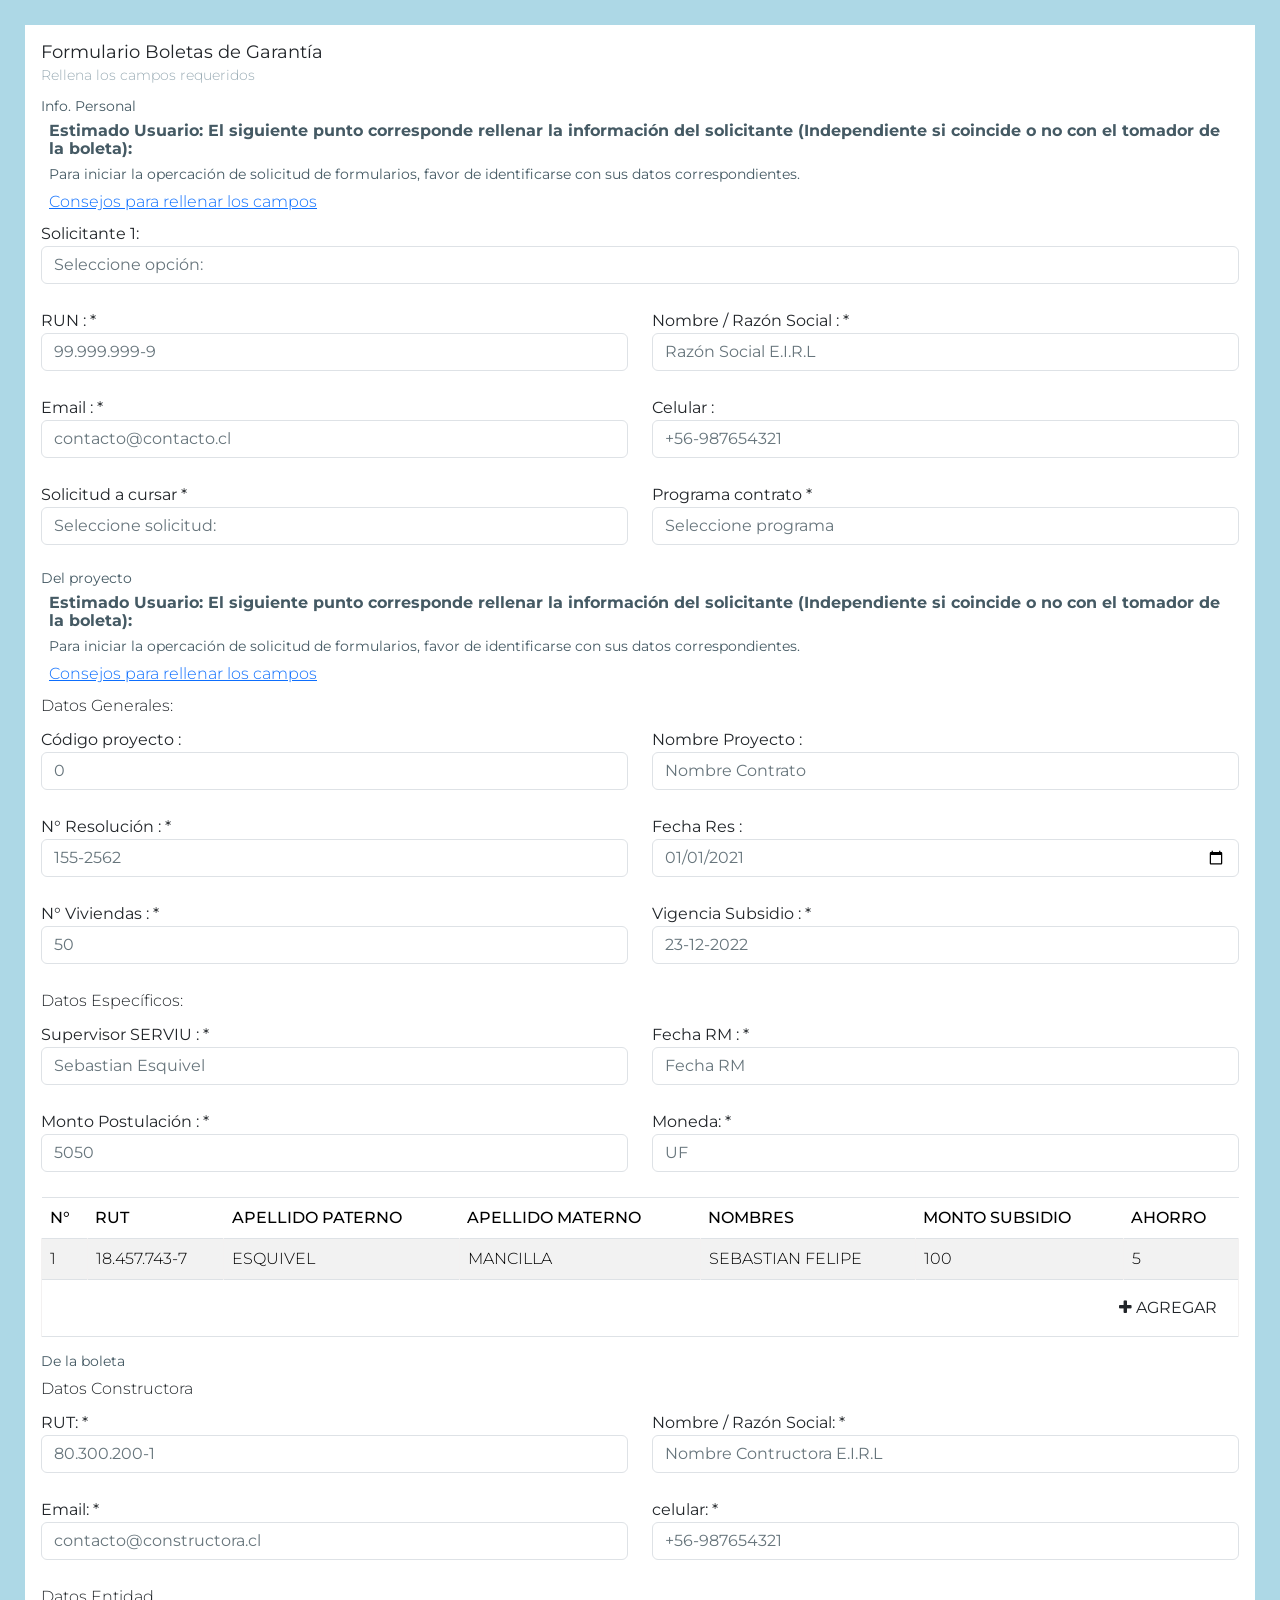
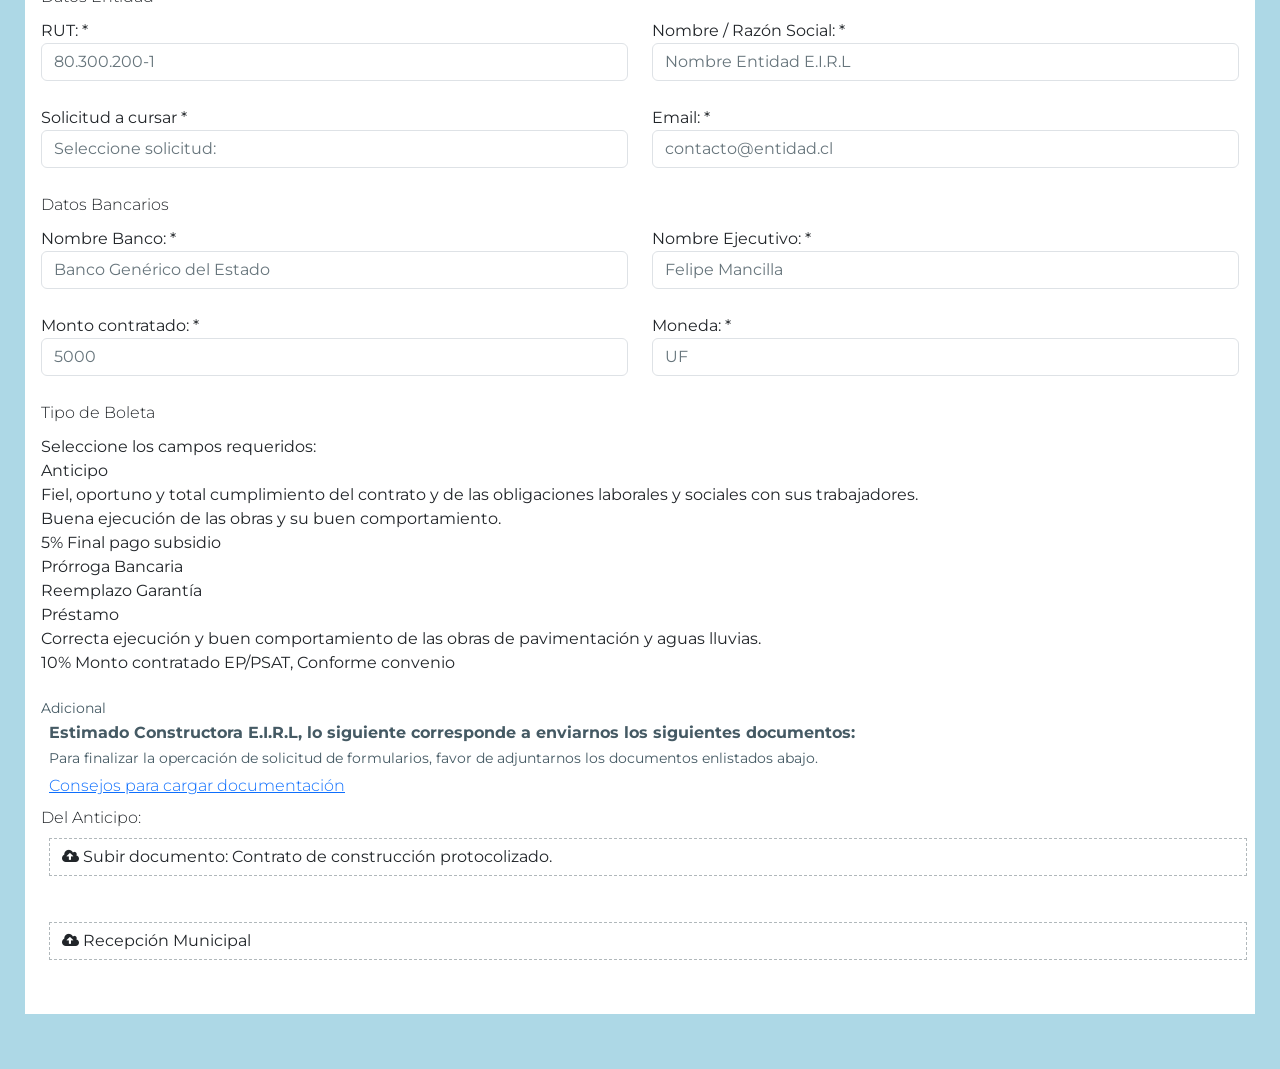
==== commit 02b8b51c: "CDN" ====
--- a/src/index.html
+++ b/src/index.html
@@ -15,7 +15,8 @@
     <!-- CSS only -->
     <link href="https://cdn.jsdelivr.net/npm/bootstrap@5.1.3/dist/css/bootstrap.min.css" rel="stylesheet" integrity="sha384-1BmE4kWBq78iYhFldvKuhfTAU6auU8tT94WrHftjDbrCEXSU1oBoqyl2QvZ6jIW3" crossorigin="anonymous">
     
-    <link href="../assets/plugins/wizard/steps.css" rel="stylesheet">
+    <!-- formato de los steps -->
+    <!-- <link href="../assets/plugins/wizard/steps.css" rel="stylesheet"> -->
     <!-- Font Awesome -->
     <link rel="stylesheet" href="https://pro.fontawesome.com/releases/v5.10.0/css/all.css" integrity="sha384-AYmEC3Yw5cVb3ZcuHtOA93w35dYTsvhLPVnYs9eStHfGJvOvKxVfELGroGkvsg+p" crossorigin="anonymous"/>
     <!--alerts CSS -->
@@ -765,15 +766,21 @@
     
     <!-- All Scripts -->
     <!-- ============================================================== -->
+    <!-- Requerido por Bootstrap -->
+    <script src="https://code.jquery.com/jquery-3.4.1.slim.min.js" integrity="sha384-J6qa4849blE2+poT4WnyKhv5vZF5SrPo0iEjwBvKU7imGFAV0wwj1yYfoRSJoZ+n" crossorigin="anonymous"></script>
+    <script src="https://cdn.jsdelivr.net/npm/popper.js@1.16.0/dist/umd/popper.min.js" integrity="sha384-Q6E9RHvbIyZFJoft+2mJbHaEWldlvI9IOYy5n3zV9zzTtmI3UksdQRVvoxMfooAo" crossorigin="anonymous"></script>
+    <script src="https://stackpath.bootstrapcdn.com/bootstrap/4.4.1/js/bootstrap.min.js" integrity="sha384-wfSDF2E50Y2D1uUdj0O3uMBJnjuUD4Ih7YwaYd1iqfktj0Uod8GCExl3Og8ifwB6" crossorigin="anonymous"></script>
     <script src="../assets/plugins/jquery/jquery.min.js"></script>
     <!-- Bootstrap tether Core JavaScript -->
-    <script src="../assets/plugins/bootstrap/js/popper.min.js"></script>
-    <script src="../assets/plugins/bootstrap/js/bootstrap.min.js"></script>
+    <!-- <script src="../assets/plugins/bootstrap/js/popper.min.js"></script> -->
+    <!-- <script src="../assets/plugins/bootstrap/js/bootstrap.min.js"></script> -->
     <!--! Propio Javascript -->
     <script src="index.js"></script>
     <script src="./main/js/ganantia/modal-image.js"></script>
-    <script src="../assets/plugins/wizard/jquery.steps.min.js"></script>
-    <script src="../assets/plugins/wizard/jquery.validate.min.js"></script>
+    <!-- <script src="../assets/plugins/wizard/jquery.steps.min.js"></script> -->
+    <script src="https://cdnjs.cloudflare.com/ajax/libs/jquery-steps/1.1.0/jquery.steps.min.js" integrity="sha512-bE0ncA3DKWmKaF3w5hQjCq7ErHFiPdH2IGjXRyXXZSOokbimtUuufhgeDPeQPs51AI4XsqDZUK7qvrPZ5xboZg==" crossorigin="anonymous" referrerpolicy="no-referrer"></script>
+    <!-- <script src="../assets/plugins/wizard/jquery.validate.min.js"></script> -->
+    <script src="https://cdnjs.cloudflare.com/ajax/libs/jquery-validate/1.19.3/jquery.validate.min.js" integrity="sha512-37T7leoNS06R80c8Ulq7cdCDU5MNQBwlYoy1TX/WUsLFC2eYNqtKlV0QjH7r8JpG/S0GUMZwebnVFLPd6SU5yg==" crossorigin="anonymous" referrerpolicy="no-referrer"></script>
     <!-- Sweet-Alert  -->
     <script src="../assets/plugins/sweetalert/sweetalert.min.js"></script>
     <!--  WIZARD STEPS -->
--- a/src/style.css
+++ b/src/style.css
@@ -1,4 +1,9 @@
-  /* MODAL IMAGE */
+body {
+  background-color: lightblue;
+}
+
+
+/* MODAL IMAGE */
 
 /* Style the Image Used to Trigger the Modal */
 #myImg {
